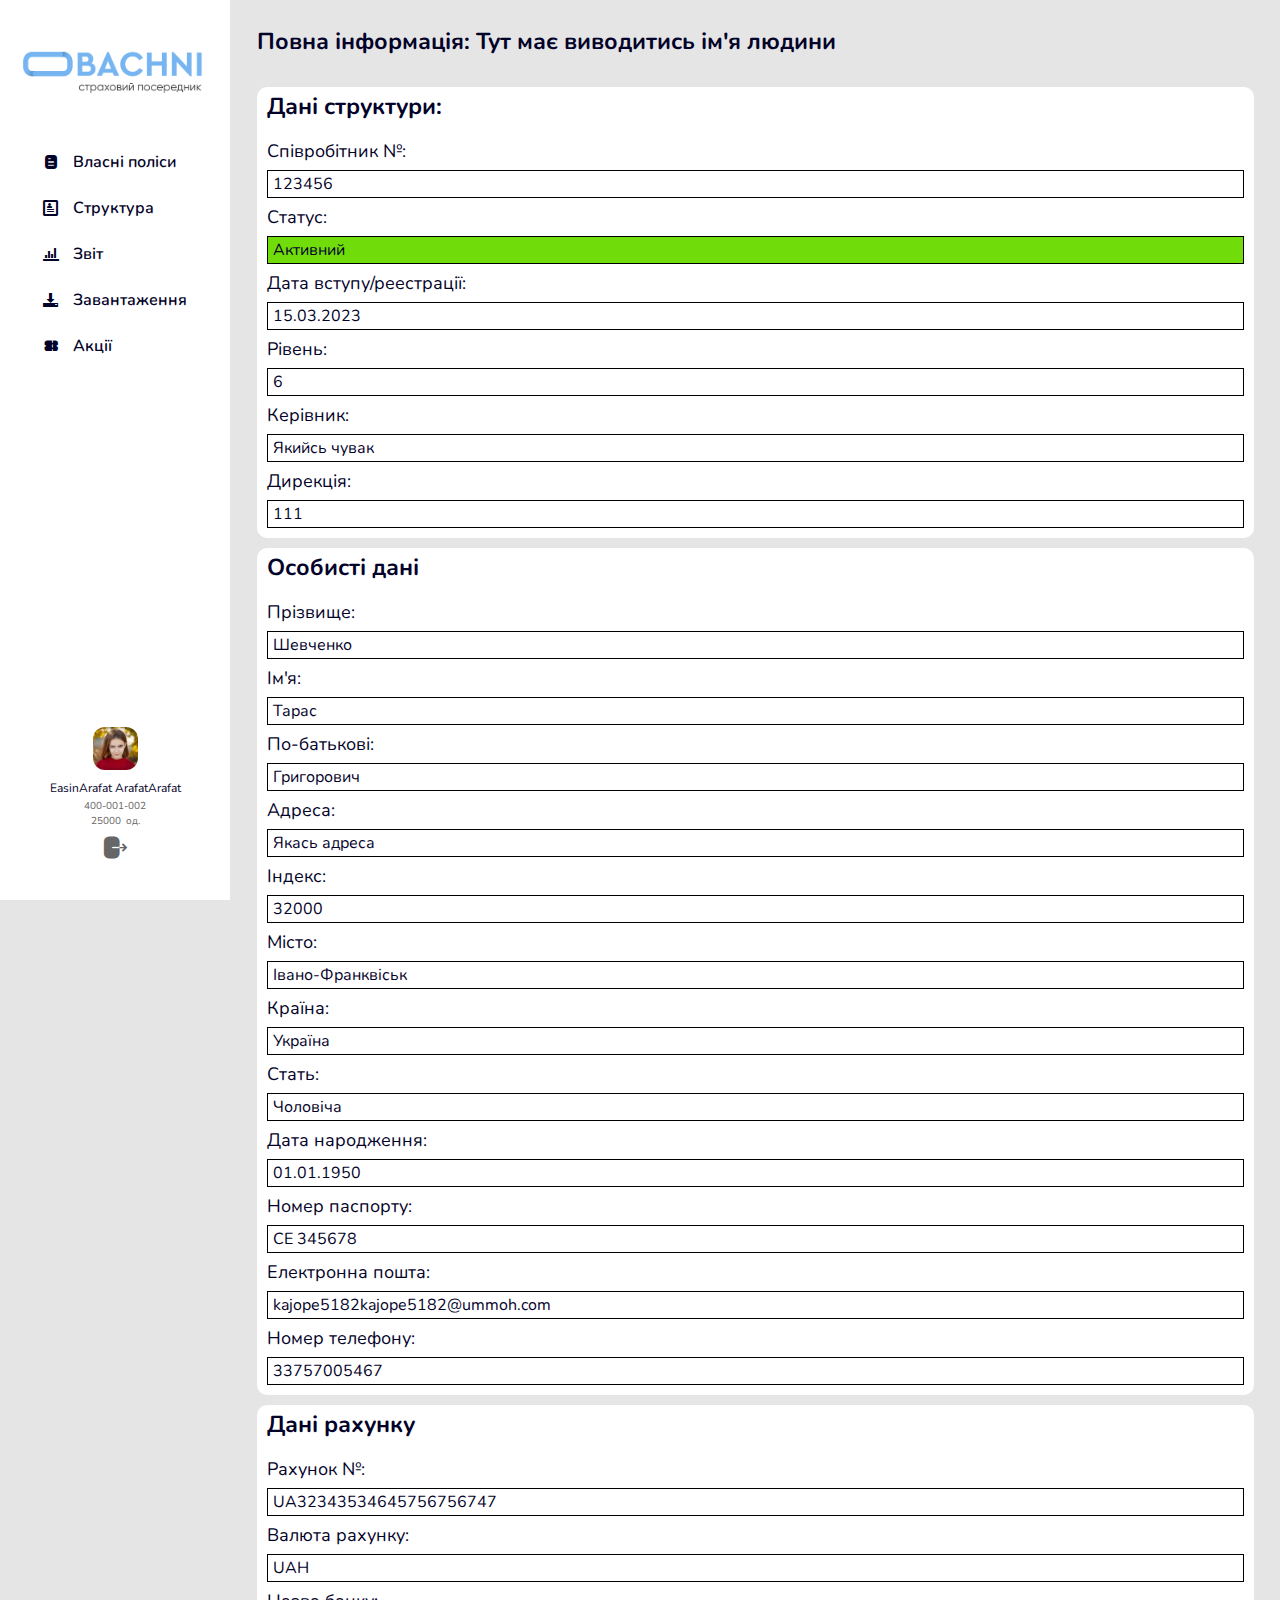
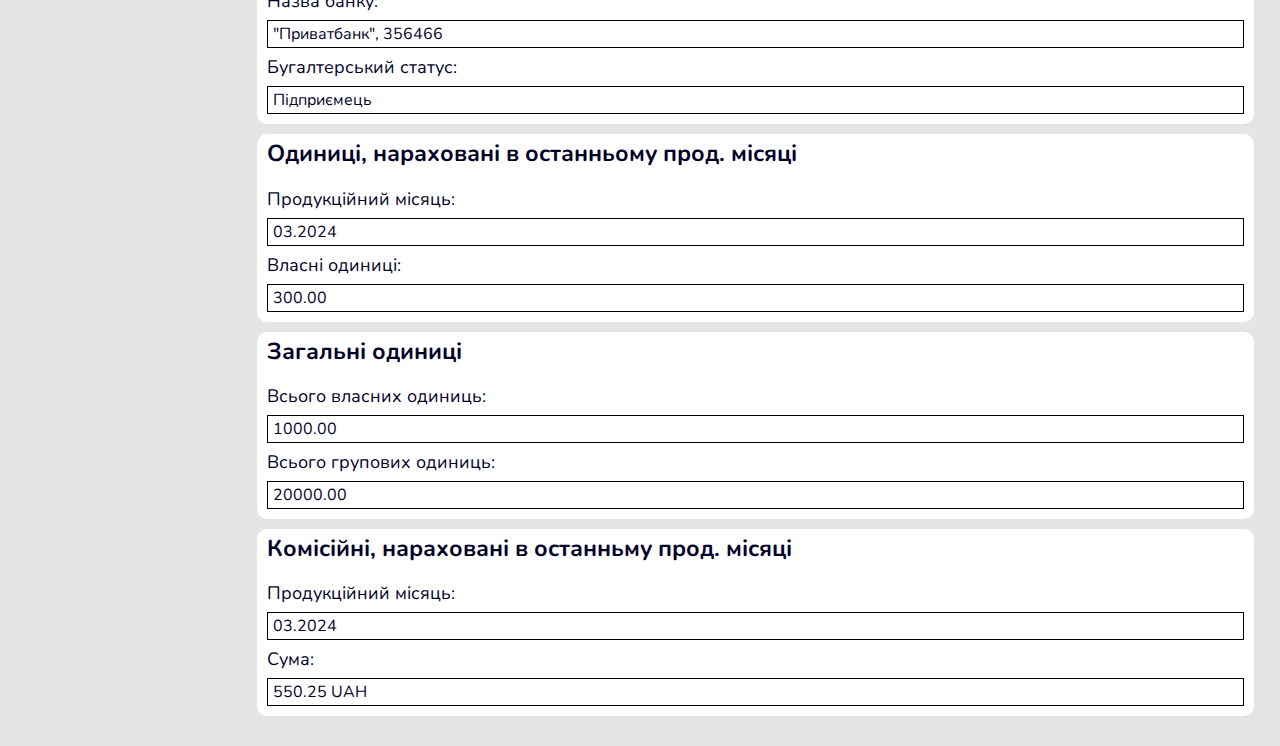
==== agent.html @ 4c113b77 "Add files via upload" ====
<!DOCTYPE html>
<html lang="en">

<head>
	<title>Повна інформація</title>
	<meta charset="UTF-8">
	<meta name="format-detection" content="telephone=no">
	<!-- <style>body{opacity: 0;}</style> -->
	<link rel="stylesheet" href="css/style.min.css?_v=20240330190042">
	<link rel="shortcut icon" href="#">
	<!-- <meta name="robots" content="noindex, nofollow"> -->
	<meta name="viewport" content="width=device-width, initial-scale=1.0">
</head>

<body>
	<div class="wrapper">
		<header data-scroll="20" data-scroll-show class="header">
			<div class="header__container">
				<div class="header__logo"><picture><source srcset="img/obachni.webp" type="image/webp"><img class="ibg" src="img/obachni.png" alt=""></picture></div>
				<div class="header__menu menu">
					<button type="button" class="menu__icon icon-menu"><span></span></button>
					<!-- <nav class="menu__body">
			<ul class="menu__list">
				<li class="menu__item"><a href="" class="menu__link"></a></li>
			</ul>
		</nav> -->
				</div>
			</div>
		</header>
		<main class="agent">
			<div class="agent__container">
				<div class="page__nav nav">
					<div class="nav__logo"><picture><source srcset="img/obachni.webp" type="image/webp"><img src="img/obachni.png" alt="Логотип сайту"></picture></div>
					<div class="nav__menu menu-nav">
						<nav class="menu-nav__body">
							<ul class="menu-nav__list">
								<li class="menu-nav__item "><a href="polisu.html" class="menu-nav__link _icon-Document">Власні поліси</a>
								</li>
								<li class="menu-nav__item "><a href="structure.html" class="menu-nav__link _icon-profile">Структура</a>
								</li>
								<li class="menu-nav__item "><a href="#" class="menu-nav__link _icon-stats">Звіт</a></li>
								<li class="menu-nav__item "><a href="download.html" class="menu-nav__link _icon-download">Завантаження</a></li>
								<li class="menu-nav__item "><a href="#" class="menu-nav__link _icon-Ticket">Акції</a></li>
							</ul>
						</nav>
					</div>
					<div class="nav__user user">
						<div class="user__foto"><picture><source srcset="img/foto.webp" type="image/webp"><img src="img/foto.jpeg" alt="Фото профілю"></picture></div>
						<div class="user__info info">
							<p class="info__name">EasinArafat ArafatArafat</p>
							<p class="info__num">400-001-002</p>
							<p class="info__num"><span>25000</span>од.</p>
						</div>
						<a href="#" class="user__out _icon-Logout"></a>
					</div>
				</div>
				<section class="agent__items items-agent">
					<div class="items__title title">
						<h1>Повна інформація: <span>Тут має виводитись ім'я людини</span></h1>
					</div>
					<div class="items-agent__line line-agent">
						<div class="line-agent__item item-line">
							<div class="item-line__title title">Дані структури:</div>
							<div class="item-line__elements elements-item">
								<div class="elements-item__line line-element">
									<div class="line-element__name">Cпівробітник №:</div>
									<div class="line-element__info">123456</div>
								</div>
								<div class="elements-item__line line-element">
									<div class="line-element__name">Cтатус:</div>
									<div class="line-element__info line-element__info--active">Активний</div>
								</div>
								<div class="elements-item__line line-element">
									<div class="line-element__name">Дата вступу/реестрації:</div>
									<div class="line-element__info">15.03.2023</div>
								</div>
								<div class="elements-item__line line-element">
									<div class="line-element__name">Рівень:</div>
									<div class="line-element__info">6</div>
								</div>
								<div class="elements-item__line line-element">
									<div class="line-element__name">Керівник:</div>
									<div class="line-element__info">Якийсь чувак</div>
								</div>
								<div class="elements-item__line line-element">
									<div class="line-element__name">Дирекція:</div>
									<div class="line-element__info">111</div>
								</div>
							</div>
						</div>
					</div>
					<div class="items-agent__line line-agent">
						<div class="line-agent__item item-line">
							<div class="item-line__title title">Особисті дані</div>
							<div class="item-line__elements elements-item">
								<div class="elements-item__line line-element">
									<div class="line-element__name">Прізвище:</div>
									<div class="line-element__info">Шевченко</div>
								</div>
								<div class="elements-item__line line-element">
									<div class="line-element__name">Ім'я:</div>
									<div class="line-element__info">Тарас</div>
								</div>
								<div class="elements-item__line line-element">
									<div class="line-element__name">По-батькові:</div>
									<div class="line-element__info">Григорович</div>
								</div>
								<div class="elements-item__line line-element">
									<div class="line-element__name">Адреса:</div>
									<div class="line-element__info">Якась адреса</div>
								</div>
								<div class="elements-item__line line-element">
									<div class="line-element__name">Індекс:</div>
									<div class="line-element__info">32000</div>
								</div>
								<div class="elements-item__line line-element">
									<div class="line-element__name">Місто:</div>
									<div class="line-element__info">Івано-Франквіськ</div>
								</div>
								<div class="elements-item__line line-element">
									<div class="line-element__name">Країна:</div>
									<div class="line-element__info">Україна</div>
								</div>
								<div class="elements-item__line line-element">
									<div class="line-element__name">Стать:</div>
									<div class="line-element__info">Чоловіча</div>
								</div>
								<div class="elements-item__line line-element">
									<div class="line-element__name">Дата народження:</div>
									<div class="line-element__info">01.01.1950</div>
								</div>
								<div class="elements-item__line line-element">
									<div class="line-element__name">Номер паспорту:</div>
									<div class="line-element__info">СE 345678</div>
								</div>
								<div class="elements-item__line line-element">
									<div class="line-element__name">Електронна пошта:</div>
									<div class="line-element__info">kajope5182kajope5182@ummoh.com</div>
								</div>
								<div class="elements-item__line line-element">
									<div class="line-element__name">Номер телефону:</div>
									<div class="line-element__info">33757005467</div>
								</div>
							</div>
						</div>
					</div>
					<div class="items-agent__line line-agent">
						<div class="line-agent__item item-line">
							<div class="item-line__title title">Дані рахунку</div>
							<div class="item-line__elements elements-item">
								<div class="elements-item__line line-element">
									<div class="line-element__name">Рахунок №:</div>
									<div class="line-element__info">UA32343534645756756747</div>
								</div>
								<div class="elements-item__line line-element">
									<div class="line-element__name">Валюта рахунку:</div>
									<div class="line-element__info">UAH</div>
								</div>
								<div class="elements-item__line line-element">
									<div class="line-element__name">Назва банку:</div>
									<div class="line-element__info">"Приватбанк", 356466</div>
								</div>
								<div class="elements-item__line line-element">
									<div class="line-element__name">Бугалтерський статус:</div>
									<div class="line-element__info">Підприємець</div>
								</div>
							</div>
						</div>
					</div>
					<div class="items-agent__line line-agent">
						<div class="line-agent__item item-line">
							<div class="item-line__title title">Одиниці, нараховані в останньому прод. місяці</div>
							<div class="item-line__elements elements-item">
								<div class="elements-item__line line-element">
									<div class="line-element__name">Продукційний місяць:</div>
									<div class="line-element__info">03.2024</div>
								</div>
								<div class="elements-item__line line-element">
									<div class="line-element__name">Власні одиниці:</div>
									<div class="line-element__info">300.00</div>
								</div>
							</div>
						</div>
					</div>
					<div class="items-agent__line line-agent">
						<div class="line-agent__item item-line">
							<div class="item-line__title title">Загальні одиниці</div>
							<div class="item-line__elements elements-item">
								<div class="elements-item__line line-element">
									<div class="line-element__name">Всього власних одиниць:</div>
									<div class="line-element__info">1000.00</div>
								</div>
								<div class="elements-item__line line-element">
									<div class="line-element__name">Всього групових одиниць:</div>
									<div class="line-element__info">20000.00</div>
								</div>
							</div>
						</div>
					</div>
					<div class="items-agent__line line-agent">
						<div class="line-agent__item item-line">
							<div class="item-line__title title">Комісійні, нараховані в останньму прод. місяці</div>
							<div class="item-line__elements elements-item">
								<div class="elements-item__line line-element">
									<div class="line-element__name">Продукційний місяць:</div>
									<div class="line-element__info">03.2024</div>
								</div>
								<div class="elements-item__line line-element">
									<div class="line-element__name">Сума:</div>
									<div class="line-element__info">550.25 UAH</div>
								</div>
							</div>
						</div>
					</div>
				</section>
				<button data-goto=".wrapper" id="myBtn" title="До початку" class="totop _icon-ArrowDown"></button>
				</section>
			</div>
		</main>
	</div>
	<script src="js/app.min.js?_v=20240330190042"></script>
</body>

</html>
---- css/style.min.css ----
@charset "UTF-8";@import url(https://fonts.googleapis.com/css?family=Nunito:regular,600,700,800&display=swap);@font-face{font-family:icons;font-display:swap;src:url(../fonts/icons.woff2) format("woff2"),url(../fonts/icons.woff) format("woff");font-weight:400;font-style:normal}.form ._viewpass-active::before,.form__viewpass::before,[class*=_icon-]:before{font-family:icons;font-style:normal;font-weight:400;font-variant:normal;text-transform:none;line-height:1;-webkit-font-smoothing:antialiased;-moz-osx-font-smoothing:grayscale}[class*=_icon-]:before{display:block}._icon-Call:before{content:"\e900"}._icon-Location:before{content:"\e901"}._icon-Message:before{content:"\e902"}._icon-ArrowDown:before{content:"\e903"}._icon-Calendar:before{content:"\e904"}._icon-Category:before{content:"\e905"}._icon-Document:before{content:"\e906"}._icon-Logout:before{content:"\e907"}._icon-Dots:before{content:"\e908"}._icon-Search:before{content:"\e909"}._icon-Setting:before{content:"\e90a"}._icon-Ticket:before{content:"\e90b"}._icon-books:before{content:"\e920"}._icon-profile:before{content:"\e923"}._icon-stats:before{content:"\e99c"}._icon-download:before{content:"\e9c7"}._icon-eye:before{content:"\e9ce"}._icon-eye-blocked:before{content:"\e9d1"}._icon-notification:before{content:"\ea08"}*{padding:0;margin:0;border:0}*,*::after,*::before{-webkit-box-sizing:border-box;box-sizing:border-box}*::after,*::before{display:inline-block}body,html{height:100%;min-width:320px}body{color:#030229;line-height:1;font-family:Nunito;font-size:1rem;-ms-text-size-adjust:100%;-moz-text-size-adjust:100%;-webkit-text-size-adjust:100%;-webkit-font-smoothing:antialiased;-moz-osx-font-smoothing:grayscale}button,input,textarea{font-family:Nunito;font-size:inherit;line-height:inherit;color:inherit;background-color:transparent}input,textarea{width:100%}button,option,select{cursor:pointer}a{display:inline-block;color:inherit;text-decoration:none}ul li{list-style:none}img{vertical-align:top}h1,h2,h3,h4,h5,h6{font-weight:inherit;font-size:inherit}.lock body{overflow:hidden;-ms-touch-action:none;touch-action:none;-ms-scroll-chaining:none;overscroll-behavior:none}.wrapper{min-height:100%;display:-webkit-box;display:-ms-flexbox;display:flex;-webkit-box-orient:vertical;-webkit-box-direction:normal;-ms-flex-direction:column;flex-direction:column;overflow:hidden;background-color:#e5e5e5}@supports (overflow:clip){.wrapper{overflow:clip}}.wrapper > main{-webkit-box-flex:1;-ms-flex:1 1 auto;flex:1 1 auto}.wrapper > *{min-width:0}.select{min-width:0;position:relative}.select__body{position:relative}.select__title{color:inherit;text-align:left;border:1px solid #d9d9d9;background-color:#fff;cursor:pointer;width:100%;border-radius:10px;-webkit-transition:all .5s;transition:all .5s}._select-open .select__title{border-radius:.625rem .625rem 0 0}.select__value{display:-webkit-box;display:-ms-flexbox;display:flex;min-width:0;-webkit-box-align:center;-ms-flex-align:center;align-items:center;height:1.875rem;padding:0 1.5625rem;gap:.625rem;font-size:.875rem}.select__value > *{-webkit-box-flex:1;-ms-flex:1 1 auto;flex:1 1 auto}.select__value._select-pseudo-label::before{content:attr(data-pseudo-label);opacity:.5}.select__content{-webkit-box-flex:1;-ms-flex:1 1 auto;flex:1 1 auto;overflow:hidden;text-overflow:ellipsis;white-space:nowrap}.select__text{-webkit-box-flex:1;-ms-flex:1 1 auto;flex:1 1 auto;overflow:hidden;text-overflow:ellipsis;white-space:nowrap}.select__input{width:100%;background-color:transparent;height:100%}.select__options{color:#000;position:absolute;top:calc(100% - .0625rem);border-radius:0 0 10px 10px;min-width:100%;left:0;background-color:#fff;border-top:0;border:1px solid #d9d9d9;border-top:0;padding:10px 0 5px 0}.select__scroll{overflow-y:auto;overflow-x:hidden;max-height:12.5rem}.select__option{width:100%;text-align:left;cursor:pointer;padding:5px 15px;color:inherit;font-size:.875rem}.select__option._select-selected{background-color:#eee}.select__row{display:-webkit-inline-box;display:-ms-inline-flexbox;display:inline-flex;-webkit-box-align:center;-ms-flex-align:center;align-items:center}.select--show-top .select__options{top:auto;bottom:calc(100% - .0625rem);border:1px solid #d9d9d9;border-bottom:0;border-radius:4px 4px 0 0;padding:5px 0 10px 0}._select-tag{cursor:pointer}.menu{display:-webkit-box;display:-ms-flexbox;display:flex}.menu__icon{-ms-flex-item-align:center;-ms-grid-row-align:center;align-self:center;justify-self:flex-end}.icon-menu{display:none}body::after{content:"";background-color:rgba(0,0,0,.5);position:fixed;width:100%;height:100%;top:0;left:0;opacity:0;-webkit-transition:opacity .8s ease 0s;transition:opacity .8s ease 0s;pointer-events:none;z-index:149}.popup-show body::after{opacity:1}.popup{position:fixed;top:0;left:0;bottom:0;right:0;padding:30px 10px;-webkit-transition:visibility .8s ease 0s;transition:visibility .8s ease 0s;visibility:hidden;pointer-events:none}.popup_show{z-index:150;visibility:visible;overflow:auto;pointer-events:auto}.popup_show .popup__content{visibility:visible;-webkit-transform:scale(1);-ms-transform:scale(1);transform:scale(1)}.popup__wrapper{display:-webkit-box;display:-ms-flexbox;display:flex;-webkit-box-orient:vertical;-webkit-box-direction:normal;-ms-flex-direction:column;flex-direction:column;-webkit-box-align:center;-ms-flex-align:center;align-items:center;min-height:100%;-webkit-box-flex:1;-ms-flex:1 1 auto;flex:1 1 auto;width:100%;display:flex;-webkit-box-pack:center;-ms-flex-pack:center;justify-content:center;align-items:center}.popup__content{visibility:hidden;-webkit-transform:scale(0);-ms-transform:scale(0);transform:scale(0);-webkit-transition:-webkit-transform .3s ease 0s;transition:-webkit-transform .3s ease 0s;transition:transform .3s ease 0s;transition:transform .3s ease 0s,-webkit-transform .3s ease 0s;background-color:#eee;padding:20px;width:100%;max-width:658px;border-radius:20px}.lock .popup__content{visibility:visible}.content{display:-webkit-box;display:-ms-flexbox;display:flex;-webkit-box-orient:vertical;-webkit-box-direction:normal;-ms-flex-direction:column;flex-direction:column;-ms-flex-line-pack:center;align-content:center;-webkit-box-pack:center;-ms-flex-pack:center;justify-content:center;-ms-flex-wrap:wrap;flex-wrap:wrap;gap:3.75rem}.content__logo{-ms-flex-item-align:center;-ms-grid-row-align:center;align-self:center}.content__logo img{max-width:100%}.content__form{display:-webkit-box;display:-ms-flexbox;display:flex;-webkit-box-orient:vertical;-webkit-box-direction:normal;-ms-flex-direction:column;flex-direction:column;gap:.625rem;position:relative}.content__form input{background-color:#f7f7f8;padding:.9375rem;padding-right:3.125rem;border-radius:.625rem}.content__form input:focus{outline:1px #605bff solid}.content__button{margin-top:.9375rem}.content .form__error{color:red;position:absolute;top:55%}.ibg{width:100%;height:100%;-o-object-fit:cover;object-fit:cover}.ibg--top{-o-object-position:top;object-position:top}.ibg--bottom{-o-object-position:bottom;object-position:bottom}.ibg--left{-o-object-position:left;object-position:left}.ibg--right{-o-object-position:right;object-position:right}.ibg--contain{-o-object-fit:contain;object-fit:contain}.button{background-color:#605bff;border-radius:.625rem;padding:.875rem;color:#fff;outline:1px #fff solid;-webkit-transition:all .3s;transition:all .3s}summary{list-style:none}summary::-webkit-details-marker{display:none}.totop{z-index:50;-webkit-transform:rotate(180deg);-ms-transform:rotate(180deg);transform:rotate(180deg);text-align:center;display:none;position:fixed;bottom:20px;right:20px;opacity:.5}.title{font-weight:700;line-height:1.3}.title:not(:last-child){margin-bottom:1.25rem}.header{position:absolute;top:0;left:0;width:100%;background-color:#fff;z-index:15}.header._header-scroll{position:fixed;width:100%;top:-200%}.header._header-show{-webkit-transition:top .5s ease 0s;transition:top .5s ease 0s;top:0;width:100%;opacity:.7}.header__container{position:relative;display:-webkit-box;display:-ms-flexbox;display:flex;gap:1.875rem;-webkit-box-pack:justify;-ms-flex-pack:justify;justify-content:space-between;padding:.9375rem 1.25rem}.header__logo{padding-top:100%}.header__logo img{position:absolute;top:0;left:10px}.nav{display:-webkit-box;display:-ms-flexbox;display:flex;-webkit-box-orient:vertical;-webkit-box-direction:normal;-ms-flex-direction:column;flex-direction:column;-webkit-box-align:center;-ms-flex-align:center;align-items:center;gap:3.125rem;z-index:2;background-color:#fff;padding:1.875rem .625rem}.nav__logo{display:-webkit-box;display:-ms-flexbox;display:flex;-webkit-box-pack:center;-ms-flex-pack:center;justify-content:center}.nav__logo img{max-width:100%}.nav__menu{-webkit-box-flex:1;-ms-flex:1 1 auto;flex:1 1 auto}.menu-nav__body{-webkit-box-flex:1;-ms-flex:1 1 auto;flex:1 1 auto}.menu-nav__list{display:-webkit-box;display:-ms-flexbox;display:flex;-webkit-box-orient:vertical;-webkit-box-direction:normal;-ms-flex-direction:column;flex-direction:column;gap:1.875rem}.menu-nav__item{-webkit-transition:all .3s;transition:all .3s}.menu-nav__link{display:-webkit-box;display:-ms-flexbox;display:flex;font-weight:600}.menu-nav__link.active{color:#605bff}.user{display:-webkit-box;display:-ms-flexbox;display:flex;-webkit-box-orient:vertical;-webkit-box-direction:normal;-ms-flex-direction:column;flex-direction:column;-ms-flex-wrap:wrap;flex-wrap:wrap;-webkit-box-align:center;-ms-flex-align:center;align-items:center;-webkit-box-pack:center;-ms-flex-pack:center;justify-content:center;padding:.625rem;row-gap:.625rem}.user__foto{border-radius:.75rem;background-color:#cbeaf1;overflow:hidden;display:-webkit-box;display:-ms-flexbox;display:flex;-webkit-box-align:center;-ms-flex-align:center;align-items:center;-webkit-box-pack:center;-ms-flex-pack:center;justify-content:center}.user__foto img{width:2.8125rem;height:2.6875rem;-o-object-fit:cover;object-fit:cover}.user__info{-webkit-box-flex:1;-ms-flex:1 1 auto;flex:1 1 auto;display:-webkit-box;display:-ms-flexbox;display:flex;-webkit-box-orient:vertical;-webkit-box-direction:normal;-ms-flex-direction:column;flex-direction:column;gap:.3125rem;text-align:center}.user__out{-webkit-box-flex:0;-ms-flex:0 0 auto;flex:0 0 auto;font-size:1.5rem;color:#676666;-webkit-transition:all .3s;transition:all .3s}.info{display:-webkit-box;display:-ms-flexbox;display:flex;-webkit-box-orient:vertical;-webkit-box-direction:normal;-ms-flex-direction:column;flex-direction:column;-webkit-box-align:center;-ms-flex-align:center;align-items:center}.info__name{font-size:.75rem;line-height:1.3333333333}.info__num{display:-webkit-box;display:-ms-flexbox;display:flex;gap:.3125rem;text-align:center;font-size:.625rem;color:#676666}.person{display:-webkit-box;display:-ms-flexbox;display:flex;-webkit-box-orient:vertical;-webkit-box-direction:normal;-ms-flex-direction:column;flex-direction:column;background-color:#fff;padding:3.125rem .625rem}.person__contacts{text-align:center}.person__line{border-bottom:1px solid rgba(3,2,41,.1);display:-webkit-box;display:-ms-flexbox;display:flex;-webkit-box-pack:center;-ms-flex-pack:center;justify-content:center;-webkit-box-align:center;-ms-flex-align:center;align-items:center;gap:1.875rem;padding:1.25rem 0}.person__own{-webkit-transition:all .3s;transition:all .3s;display:-webkit-box;display:-ms-flexbox;display:flex;-webkit-box-orient:horizontal;-webkit-box-direction:reverse;-ms-flex-direction:row-reverse;flex-direction:row-reverse;gap:.3125rem}.infa{display:-webkit-box;display:-ms-flexbox;display:flex;-webkit-box-orient:vertical;-webkit-box-direction:normal;-ms-flex-direction:column;flex-direction:column;gap:.9375rem}.infa__foto{border-radius:50%;overflow:hidden;display:-webkit-box;display:-ms-flexbox;display:flex;-ms-flex-item-align:center;-ms-grid-row-align:center;align-self:center;-webkit-box-pack:center;-ms-flex-pack:center;justify-content:center;background-color:#cbeaf1}.infa__foto img{width:4.375rem;height:4.375rem;-o-object-fit:cover;object-fit:cover}.infa__name-number{display:-webkit-box;display:-ms-flexbox;display:flex;-webkit-box-orient:vertical;-webkit-box-direction:normal;-ms-flex-direction:column;flex-direction:column;gap:.5rem;text-align:center}.infa__foto--promotion{overflow:hidden;display:-webkit-box;display:-ms-flexbox;display:flex;-ms-flex-item-align:center;-ms-grid-row-align:center;align-self:center;-webkit-box-pack:center;-ms-flex-pack:center;justify-content:center;background-color:#cbeaf1}.infa__foto--promotion img{width:10.625rem;height:10.625rem;-o-object-fit:contain;object-fit:contain}.name-number__name{font-size:1.375rem;font-weight:600;line-height:1.3}.name-number__number{font-size:.875rem;color:#676666}.name-number__link{-webkit-transition:all .5s;transition:all .5s}.contacts{display:-webkit-box;display:-ms-flexbox;display:flex;-webkit-box-orient:vertical;-webkit-box-direction:normal;-ms-flex-direction:column;flex-direction:column;-webkit-box-flex:1;-ms-flex:1 1 auto;flex:1 1 auto;gap:1.875rem;padding:1.25rem 0}.contacts__title{font-size:1.125rem;font-weight:600}.contacts__items{display:-webkit-box;display:-ms-flexbox;display:flex;-webkit-box-orient:vertical;-webkit-box-direction:normal;-ms-flex-direction:column;flex-direction:column;gap:1.25rem;color:#676666}.contacts__line{border-bottom:1px solid rgba(3,2,41,.1);width:60%;-ms-flex-item-align:center;-ms-grid-row-align:center;align-self:center}.contacts--promotion{text-align:left}.items-contacts{overflow:hidden}.items-contacts__cont{display:-webkit-box;display:-ms-flexbox;display:flex;-ms-flex-item-align:center;-ms-grid-row-align:center;align-self:center;-webkit-transition:all .5s;transition:all .5s;padding:0 .3125rem;word-break:break-all}.download__container{display:-ms-grid;display:grid;-ms-grid-columns:18% auto;grid-template-columns:18% auto}.items-download{-ms-grid-column:2;grid-column:2;display:-webkit-box;display:-ms-flexbox;display:flex;-webkit-box-orient:vertical;-webkit-box-direction:normal;-ms-flex-direction:column;flex-direction:column;-webkit-box-align:stretch;-ms-flex-align:stretch;align-items:stretch;gap:.625rem;padding-bottom:1.875rem}.items-download__title{display:-webkit-box;display:-ms-flexbox;display:flex;-webkit-box-pack:justify;-ms-flex-pack:justify;justify-content:space-between}.title__choose{display:-webkit-box;display:-ms-flexbox;display:flex;gap:.625rem}.title__choose select{text-align:center;padding:.3125rem 1.25rem}.results{display:-ms-grid;display:grid;-ms-grid-columns:(1fr)[4];grid-template-columns:repeat(4,1fr);grid-auto-rows:minmax(100px,auto)}.results__item{background-color:#fff;border-radius:.3125rem;padding:.9375rem;text-align:center;display:-webkit-box;display:-ms-flexbox;display:flex;-webkit-box-orient:vertical;-webkit-box-direction:normal;-ms-flex-direction:column;flex-direction:column;gap:.9375rem;-webkit-box-pack:justify;-ms-flex-pack:justify;justify-content:space-between;-webkit-transition:all .5s;transition:all .5s}.item-result a{-ms-flex-item-align:center;-ms-grid-row-align:center;align-self:center}.info__container{display:-ms-grid;display:grid;-ms-grid-columns:1fr 2fr;grid-template-columns:1fr 2fr;min-height:100vh}.info__item{background-color:#fff}.info__image-ibg{display:-webkit-box;display:-ms-flexbox;display:flex;-webkit-box-flex:1;-ms-flex:1 1 auto;flex:1 1 auto;-ms-flex-item-align:center;-ms-grid-row-align:center;align-self:center;-webkit-box-pack:center;-ms-flex-pack:center;justify-content:center;aspect-ratio:647/602}.info__image-ibg img{-ms-flex-item-align:center;-ms-grid-row-align:center;align-self:center;max-width:100%}.item{display:-webkit-box;display:-ms-flexbox;display:flex;-webkit-box-orient:vertical;-webkit-box-direction:normal;-ms-flex-direction:column;flex-direction:column;gap:3.125rem;padding:3.125rem}.item__logo{-ms-flex-item-align:center;-ms-grid-row-align:center;align-self:center;-ms-grid-column-align:center;justify-self:center}.item__logo img{max-width:100%}.item__form{display:-webkit-box;display:-ms-flexbox;display:flex;-webkit-box-orient:vertical;-webkit-box-direction:normal;-ms-flex-direction:column;flex-direction:column;gap:1.25rem}.form label{color:#030229;line-height:1.375}.form input{background-color:#f7f7f8;padding:.9375rem;padding-right:3.125rem;border-radius:.625rem}.form input:focus{outline:1px #605bff solid}.form a{display:-webkit-box;display:-ms-flexbox;display:flex;-ms-flex-item-align:end;align-self:flex-end;color:#605bff;-webkit-transition:all .3s;transition:all .3s}.form__line{display:-webkit-box;display:-ms-flexbox;display:flex;-webkit-box-orient:vertical;-webkit-box-direction:normal;-ms-flex-direction:column;flex-direction:column;gap:.5rem}.form__viewpass{position:absolute;top:32%;right:.9375rem;cursor:pointer}.form__viewpass::before{content:"\e9d1";display:block}._form-error .form__viewpass{display:none}.form ._viewpass-active::before{content:"\e9ce";display:block}.line__password{position:relative}.input[placeholder]:not([data-placeholder-nohiden])::-webkit-input-placeholder{-webkit-transition:opacity .3s;transition:opacity .3s}.input[placeholder]:not([data-placeholder-nohiden])::-moz-placeholder{-moz-transition:opacity .3s;transition:opacity .3s}.input[placeholder]:not([data-placeholder-nohiden]):-ms-input-placeholder{-ms-transition:opacity .3s;transition:opacity .3s}.input[placeholder]:not([data-placeholder-nohiden])::-ms-input-placeholder{-ms-transition:opacity .3s;transition:opacity .3s}.input[placeholder]:not([data-placeholder-nohiden])::placeholder{-webkit-transition:opacity .3s;transition:opacity .3s}.input[placeholder]:not([data-placeholder-nohiden]):focus::-webkit-input-placeholder{opacity:0}.input[placeholder]:not([data-placeholder-nohiden]):focus::-moz-placeholder{opacity:0}.input[placeholder]:not([data-placeholder-nohiden]):focus:-ms-input-placeholder{opacity:0}.input[placeholder]:not([data-placeholder-nohiden]):focus::-ms-input-placeholder{opacity:0}.input[placeholder]:not([data-placeholder-nohiden]):focus::placeholder{opacity:0}.page__container{display:-ms-grid;display:grid;-ms-grid-columns:18% 1fr;grid-template-columns:18% 1fr;min-height:100dvh}.items{-ms-grid-column:2;grid-column:2;padding-bottom:1.875rem;display:-webkit-box;display:-ms-flexbox;display:flex;-webkit-box-orient:vertical;-webkit-box-direction:normal;-ms-flex-direction:column;flex-direction:column;-webkit-box-align:stretch;-ms-flex-align:stretch;align-items:stretch;gap:.625rem}.items__heading{display:-ms-grid;display:grid;-ms-grid-columns:50px (1fr)[5] 30px;grid-template-columns:50px repeat(5,1fr) 30px;padding-left:.625rem;text-align:center;color:#676666}.lines{display:-webkit-box;display:-ms-flexbox;display:flex;-webkit-box-orient:vertical;-webkit-box-direction:normal;-ms-flex-direction:column;flex-direction:column;gap:.625rem}.lines__item{display:-ms-grid;display:grid;-ms-grid-columns:50px (1fr)[5] 30px;grid-template-columns:50px repeat(5,1fr) 30px;padding-left:.625rem;-webkit-box-align:center;-ms-flex-align:center;align-items:center;min-height:2.5rem}.item-line{background-color:#fff;border-radius:.625rem;padding:0 .625rem;-webkit-transition:all .5s;transition:all .5s}.item-line._spoller-active{border-radius:.625rem .625rem 0 0}.item-line__info{display:-webkit-box;display:-ms-flexbox;display:flex;gap:.3125rem;-ms-flex-wrap:wrap;flex-wrap:wrap;-webkit-box-pack:center;-ms-flex-pack:center;justify-content:center;text-align:center;padding:0 .3125rem}.item-line__info--button{-ms-grid-column-align:center;justify-self:center;-ms-flex-item-align:center;-ms-grid-row-align:center;align-self:center}.item-line__info--button::before{-ms-grid-column-align:center;justify-self:center;-webkit-transition:all .5s;transition:all .5s}._spoller-active .item-line__info--button::before{-webkit-transform:rotate(180deg);-ms-transform:rotate(180deg);transform:rotate(180deg);color:#605bff;-webkit-transition:all .5s;transition:all .5s}.info__color span{border-radius:1.40625rem;padding-top:.625rem;padding-bottom:.625rem;font-weight:700}.info__color--reduct span{background-color:rgba(49,71,235,.3);color:#3147eb}.info__color--cancel span{background-color:rgba(209,26,41,.3);color:#d11a2a}.info__color--pending span{background-color:rgba(242,146,57,.3);color:#f29339}.info__color--complete span{background-color:rgba(58,151,77,.3);color:#3a974c}.spollers__item{-webkit-transition:all .5s;transition:all .5s}.spollers__body{background-color:#fff;border-radius:0 0 .625rem .625rem;padding:.625rem;margin-bottom:.625rem}.content-spoller{display:-webkit-box;display:-ms-flexbox;display:flex;-ms-flex-wrap:wrap;flex-wrap:wrap}.category{display:-webkit-box;display:-ms-flexbox;display:flex;gap:.3125rem;-webkit-box-align:center;-ms-flex-align:center;align-items:center}.category__title{font-weight:700}.agent-child{display:-ms-grid;display:grid;-ms-grid-columns:(1fr)[6] 30px;grid-template-columns:repeat(6,1fr) 30px;background-color:#605bff;color:#fff;padding:.3125rem .625rem;min-height:1.875rem;border-radius:.625rem}.agent-child__info{display:-webkit-box;display:-ms-flexbox;display:flex;-webkit-box-align:center;-ms-flex-align:center;align-items:center}.agent-child__link{font-size:1.5rem;-webkit-transition:color 1s;transition:color 1s;color:#000}.structure__container{position:relative;display:-ms-grid;display:grid;-ms-grid-columns:18% auto 21%;grid-template-columns:18% auto 21%}.items-struct{-ms-grid-column:2;grid-column:2;display:-webkit-box;display:-ms-flexbox;display:flex;-webkit-box-orient:vertical;-webkit-box-direction:normal;-ms-flex-direction:column;flex-direction:column;-webkit-box-align:stretch;-ms-flex-align:stretch;align-items:stretch;gap:.625rem;padding-bottom:.625rem}.items-struct__heading{display:-ms-grid;display:grid;-ms-grid-columns:35px (1fr)[2] 50px (1fr)[2] 30px;grid-template-columns:35px repeat(2,1fr) 50px repeat(2,1fr) 30px;padding-left:.625rem;text-align:center;color:#676666}.item-struct{display:-ms-grid;display:grid;-ms-grid-columns:35px (1fr)[2] 50px (1fr)[2] 30px;grid-template-columns:35px repeat(2,1fr) 50px repeat(2,1fr) 30px;background-color:#605bff;color:#fff;padding:.3125rem .625rem;min-height:1.875rem;border-radius:.625rem}.item-struct__info{display:-webkit-box;display:-ms-flexbox;display:flex;-webkit-box-align:center;-ms-flex-align:center;align-items:center;-webkit-box-pack:center;-ms-flex-pack:center;justify-content:center}.item-struct__link{font-size:1.5rem;-webkit-transition:color 1s;transition:color 1s;color:#000}.agents{display:-webkit-box;display:-ms-flexbox;display:flex;-webkit-box-orient:vertical;-webkit-box-direction:normal;-ms-flex-direction:column;flex-direction:column;gap:.625rem}.agents__item{display:-ms-grid;display:grid;-ms-grid-columns:35px (1fr)[2] 50px (1fr)[2] 30px;grid-template-columns:35px repeat(2,1fr) 50px repeat(2,1fr) 30px;background-color:#fff;padding:.3125rem .625rem;min-height:1.875rem;border-radius:.625rem;text-align:center;-webkit-transition:all .5s;transition:all .5s}.agents__item._choosen{-webkit-transition:all .5s;transition:all .5s;color:#605bff}.agents__body{display:-webkit-box;display:-ms-flexbox;display:flex;-webkit-box-orient:vertical;-webkit-box-direction:normal;-ms-flex-direction:column;flex-direction:column;padding:.3125rem 0 .3125rem .3125rem;gap:5px;margin-top:.3125rem;background-color:inherit;border-radius:.3125rem;border:none;margin-bottom:0}.agents__body--line{border-bottom:1px solid #605bff}.item-agent{position:relative}.item-agent__info{display:-webkit-box;display:-ms-flexbox;display:flex;-webkit-box-align:center;-ms-flex-align:center;align-items:center;-webkit-box-pack:center;-ms-flex-pack:center;justify-content:center}.item-agent__info--button{-ms-grid-column-align:center;justify-self:center;-ms-flex-item-align:center;-ms-grid-row-align:center;align-self:center}.item-agent__info--button::before{-ms-grid-column-align:center;justify-self:center;-webkit-transition:all .5s;transition:all .5s}._spoller-active .item-agent__info--button::before{-webkit-transform:rotate(180deg);-ms-transform:rotate(180deg);transform:rotate(180deg);-webkit-transition:all .5s;transition:all .5s}._choosen .item-agent__info--button{color:#676666}.download__container{display:-ms-grid;display:grid;-ms-grid-columns:18% auto;grid-template-columns:18% auto}.items-download{-ms-grid-column:2;grid-column:2;display:-webkit-box;display:-ms-flexbox;display:flex;-webkit-box-orient:vertical;-webkit-box-direction:normal;-ms-flex-direction:column;flex-direction:column;-webkit-box-align:stretch;-ms-flex-align:stretch;align-items:stretch;gap:.625rem;padding-bottom:1.875rem}.items-download__title{display:-webkit-box;display:-ms-flexbox;display:flex;-webkit-box-pack:justify;-ms-flex-pack:justify;justify-content:space-between}.title__choose{display:-webkit-box;display:-ms-flexbox;display:flex;gap:.625rem}.title__choose select{text-align:center;padding:.3125rem 1.25rem}.results{display:-ms-grid;display:grid;-ms-grid-columns:(1fr)[4];grid-template-columns:repeat(4,1fr);grid-auto-rows:minmax(100px,auto)}.results__item{background-color:#fff;border-radius:.3125rem;padding:.9375rem;text-align:center;display:-webkit-box;display:-ms-flexbox;display:flex;-webkit-box-orient:vertical;-webkit-box-direction:normal;-ms-flex-direction:column;flex-direction:column;gap:.9375rem;-webkit-box-pack:justify;-ms-flex-pack:justify;justify-content:space-between;-webkit-transition:all .5s;transition:all .5s}.item-result a{-ms-flex-item-align:center;-ms-grid-row-align:center;align-self:center}.agent__container{position:relative;display:-ms-grid;display:grid;-ms-grid-columns:18% auto;grid-template-columns:18% auto}.items-agent{-ms-grid-column:2;grid-column:2;display:-webkit-box;display:-ms-flexbox;display:flex;-webkit-box-orient:vertical;-webkit-box-direction:normal;-ms-flex-direction:column;flex-direction:column;-webkit-box-align:stretch;-ms-flex-align:stretch;align-items:stretch;gap:.625rem;padding-bottom:1.875rem}.item-line{padding:.3125rem .625rem}.elements-item{padding-bottom:.3125rem;display:-webkit-box;display:-ms-flexbox;display:flex;-webkit-box-orient:vertical;-webkit-box-direction:normal;-ms-flex-direction:column;flex-direction:column;gap:.625rem}.line-element{display:-webkit-box;display:-ms-flexbox;display:flex;-webkit-box-orient:vertical;-webkit-box-direction:normal;-ms-flex-direction:column;flex-direction:column;font-size:1.125rem;gap:.625rem}.line-element__info{border:1px solid #000;-webkit-box-flex:1;-ms-flex:1 1 auto;flex:1 1 auto;padding:.3125rem;font-size:1rem}.line-element__info--active{background-color:#70dd0a}.line-element__info--notactive{background-color:#e90a0a}@media (min-width:47.99875em){.header{display:none}.nav{position:fixed;top:0;left:0;max-width:18%;min-height:100vh}.person{position:fixed;top:0;right:0;max-width:21%;min-height:100vh}}@media (min-width:567px){.category--hide{display:none}}@media (min-width:90em){.content{padding-left:3.125rem}.content{padding-right:3.125rem}.content{padding-top:3.125rem}.content{padding-bottom:3.125rem}.title{font-size:1.5rem}.header__container{height:6.25rem}.header__logo img{width:12.5rem}.menu-nav__link{gap:.9375rem}.user{-webkit-column-gap:.625rem;-moz-column-gap:.625rem;column-gap:.625rem}.person__own{font-size:1.5rem}.person__own--polisu{font-size:1.625rem}.items-contacts__cont{font-size:1rem}.items-contacts__cont{gap:.625rem}.items-download{padding-top:1.875rem}.items-download{padding-left:1.875rem}.items-download{padding-right:1.875rem}.results{gap:1.25rem}.items{padding-top:1.875rem}.items{padding-left:1.875rem}.items{padding-right:1.875rem}.items__heading{font-size:.75rem}.item-line{font-size:.75rem}.info__color span{padding-left:1.5625rem}.info__color span{padding-right:1.5625rem}.content-spoller{gap:3.125rem}.category__title{font-size:.875rem}.category__text{font-size:.75rem}.agent-child{font-size:.875rem}.agent-child__info{gap:.625rem}.items-struct{padding-top:1.875rem}.items-struct{padding-left:1.875rem}.items-struct{padding-right:1.875rem}.items-struct__heading{font-size:.75rem}.item-struct{font-size:.875rem}.item-struct__info{gap:.625rem}.agents__item{font-size:.875rem}.item-agent__info{gap:.625rem}.items-download{padding-top:1.875rem}.items-download{padding-left:1.875rem}.items-download{padding-right:1.875rem}.results{gap:1.25rem}.items-agent{padding-top:1.875rem}.items-agent{padding-left:1.875rem}.items-agent{padding-right:1.875rem}}@media (max-width:640px){.item-line__info{-webkit-box-pack:center;-ms-flex-pack:center;justify-content:center}}@media (max-width:567px){.item-line{padding:0}}@media (max-width:400px){.item-struct{-ms-grid-columns:35px (1fr)[5] 30px;grid-template-columns:35px repeat(5,1fr) 30px}.agents__item{-ms-grid-columns:35px (1fr)[5] 30px;grid-template-columns:35px repeat(5,1fr) 30px}}@media (max-width:20em){.content{padding-left:1.875rem}.content{padding-right:1.875rem}.content{padding-top:1.875rem}.content{padding-bottom:1.875rem}.title{font-size:1.125rem}.header__container{height:3.125rem}.header__logo img{width:9.375rem}.menu-nav__link{gap:.3125rem}.user{-webkit-column-gap:.3125rem;-moz-column-gap:.3125rem;column-gap:.3125rem}.person__own{font-size:1.875rem}.person__own--polisu{font-size:2.125rem}.items-contacts__cont{font-size:.625rem}.items-contacts__cont{gap:.3125rem}.items-download{padding-top:.625rem}.items-download{padding-left:.3125rem}.items-download{padding-right:.3125rem}.results{gap:.3125rem}.items{padding-top:.625rem}.items{padding-left:.3125rem}.items{padding-right:.3125rem}.items__heading{font-size:.625rem}.item-line{font-size:.625rem}.info__color span{padding-left:.3125rem}.info__color span{padding-right:.3125rem}.content-spoller{gap:.625rem}.category__title{font-size:.75rem}.category__text{font-size:.625rem}.agent-child{font-size:.625rem}.agent-child__info{gap:.1875rem}.items-struct{padding-top:.625rem}.items-struct{padding-left:.3125rem}.items-struct{padding-right:.3125rem}.items-struct__heading{font-size:.5rem}.item-struct{font-size:.625rem}.item-struct__info{gap:.1875rem}.agents__item{font-size:.625rem}.item-agent__info{gap:.1875rem}.items-download{padding-top:.625rem}.items-download{padding-left:.3125rem}.items-download{padding-right:.3125rem}.results{gap:.3125rem}.items-agent{padding-top:.625rem}.items-agent{padding-left:.3125rem}.items-agent{padding-right:.3125rem}}@media (max-width:320px){.header{position:fixed}}@media (max-width:61.99875em){.person{padding:.625rem}.items-download{padding-bottom:1.25rem}.results{-ms-grid-columns:(1fr)[3];grid-template-columns:repeat(3,1fr)}.items__heading{-ms-grid-columns:40px (1fr)[5] 30px;grid-template-columns:40px repeat(5,1fr) 30px;gap:0}.lines__item{-ms-grid-columns:40px (1fr)[5] 30px;grid-template-columns:40px repeat(5,1fr) 30px}.agent-child{-ms-grid-columns:30px (1fr)[5] 30px;grid-template-columns:30px repeat(5,1fr) 30px;gap:.3125rem;justify-items:center;padding-left:0}.agent-child__link{color:#fff}.items-struct{padding-bottom:1.25rem}.item-struct{gap:.3125rem;justify-items:center;padding-left:0}.item-struct__link{color:#fff}.agents__item{gap:.3125rem;justify-items:center;padding-left:0}.items-download{padding-bottom:1.25rem}.results{-ms-grid-columns:(1fr)[3];grid-template-columns:repeat(3,1fr)}.items-agent{padding-bottom:1.25rem}}@media (max-width:47.99875em){.icon-menu{display:block;position:relative;width:1.875rem;height:1.125rem;z-index:5}.icon-menu span,.icon-menu::after,.icon-menu::before{content:"";-webkit-transition:all .3s ease 0s;transition:all .3s ease 0s;right:0;position:absolute;width:100%;height:.125rem;background-color:#000}.icon-menu::before{top:0}.icon-menu::after{bottom:0}.icon-menu span{top:calc(50% - .0625rem)}.menu-open .icon-menu span{width:0}.menu-open .icon-menu::before{top:calc(50% - .0625rem);-webkit-transform:rotate(-45deg);-ms-transform:rotate(-45deg);transform:rotate(-45deg)}.menu-open .icon-menu::after{bottom:calc(50% - .0625rem);-webkit-transform:rotate(45deg);-ms-transform:rotate(45deg);transform:rotate(45deg)}.header__logo{z-index:10}.nav{position:fixed;width:100%;height:100%;left:-100%;top:0;overflow:auto;padding:3.125rem .9375rem .9375rem 1.875rem;-webkit-transition:left .3s;transition:left .3s}.nav::before{content:"";position:fixed;width:100%;height:4.375rem;left:-100%;top:0;-webkit-transition:left .3s;transition:left .3s;z-index:2}.menu-open .nav{left:0}.menu-open .nav::before{left:0}.nav__logo{display:none}.menu-nav{display:-webkit-box;display:-ms-flexbox;display:flex;-webkit-box-align:center;-ms-flex-align:center;align-items:center;-webkit-box-pack:center;-ms-flex-pack:center;justify-content:center;padding-top:6.25rem}.items-contacts__cont{font-size:.875rem}.download__container{-ms-grid-columns:1fr;grid-template-columns:1fr}.results{-ms-grid-columns:(1fr)[2];grid-template-columns:repeat(2,1fr)}.info__container{-ms-grid-columns:1fr 1fr;grid-template-columns:1fr 1fr}.page__container{display:block}.items__heading{-ms-grid-columns:40px (1fr)[3] 30px;grid-template-columns:40px repeat(3,1fr) 30px;justify-items:center;text-align:center;padding-left:0}.heading__date{display:none}.heading__bonus{display:none}.lines__item{-ms-grid-columns:30px (1fr)[3] 30px;grid-template-columns:30px repeat(3,1fr) 30px;padding-left:0}.item-line__info--bonus{display:none}.item-line__info--date{display:none}.agent-child__info--name{justify-self:flex-start}.structure__container{-ms-grid-columns:1fr;grid-template-columns:1fr}.items-struct__heading{gap:.3125rem;justify-items:center;text-align:center;padding-left:0}.item-struct__info--name{justify-self:flex-start}.item-agent__info--name{justify-self:flex-start}.download__container{-ms-grid-columns:1fr;grid-template-columns:1fr}.results{-ms-grid-columns:(1fr)[2];grid-template-columns:repeat(2,1fr)}.agent__container{-ms-grid-columns:1fr;grid-template-columns:1fr}.items-agent{-ms-grid-column:1;grid-column:1}.items__title{text-align:center}}@media (max-width:47.99875em) and (any-hover:none){.icon-menu{cursor:default}}@media (max-width:47.99875em) and (max-width:47.9375em){.menu-nav__link{font-size:1rem}}@media (max-width:47.99875em) and (max-width:20em){.download__container{padding-top:3.125rem}.page__container{padding-top:3.125rem}.structure__container{padding-top:3.125rem}.download__container{padding-top:3.125rem}.agent__container{padding-top:3.125rem}}@media (max-width:29.99875em){.items-download__title{-webkit-box-orient:vertical;-webkit-box-direction:normal;-ms-flex-direction:column;flex-direction:column;gap:1.25rem}.info__container{display:-webkit-box;display:-ms-flexbox;display:flex;-webkit-box-align:stretch;-ms-flex-align:stretch;align-items:stretch}.info__image-ibg{display:none}.items-download__title{-webkit-box-orient:vertical;-webkit-box-direction:normal;-ms-flex-direction:column;flex-direction:column;gap:1.25rem}}@media (min-width:20em) and (max-width:90em){@supports (padding-left:clamp(1.875rem ,1.5178571429rem + 1.7857142857vw ,3.125rem)){.content{padding-left:clamp(1.875rem ,1.5178571429rem + 1.7857142857vw ,3.125rem)}}@supports not (padding-left:clamp(1.875rem ,1.5178571429rem + 1.7857142857vw ,3.125rem)){.content{padding-left:calc(1.875rem + 1.25 * (100vw - 20rem)/ 70)}}@supports (padding-right:clamp(1.875rem ,1.5178571429rem + 1.7857142857vw ,3.125rem)){.content{padding-right:clamp(1.875rem ,1.5178571429rem + 1.7857142857vw ,3.125rem)}}@supports not (padding-right:clamp(1.875rem ,1.5178571429rem + 1.7857142857vw ,3.125rem)){.content{padding-right:calc(1.875rem + 1.25 * (100vw - 20rem)/ 70)}}@supports (padding-top:clamp(1.875rem ,1.5178571429rem + 1.7857142857vw ,3.125rem)){.content{padding-top:clamp(1.875rem ,1.5178571429rem + 1.7857142857vw ,3.125rem)}}@supports not (padding-top:clamp(1.875rem ,1.5178571429rem + 1.7857142857vw ,3.125rem)){.content{padding-top:calc(1.875rem + 1.25 * (100vw - 20rem)/ 70)}}@supports (padding-bottom:clamp(1.875rem ,1.5178571429rem + 1.7857142857vw ,3.125rem)){.content{padding-bottom:clamp(1.875rem ,1.5178571429rem + 1.7857142857vw ,3.125rem)}}@supports not (padding-bottom:clamp(1.875rem ,1.5178571429rem + 1.7857142857vw ,3.125rem)){.content{padding-bottom:calc(1.875rem + 1.25 * (100vw - 20rem)/ 70)}}@supports (font-size:clamp(1.125rem ,1.0178571429rem + 0.5357142857vw ,1.5rem)){.title{font-size:clamp(1.125rem ,1.0178571429rem + .5357142857vw ,1.5rem)}}@supports not (font-size:clamp(1.125rem ,1.0178571429rem + 0.5357142857vw ,1.5rem)){.title{font-size:calc(1.125rem + .375 * (100vw - 20rem)/ 70)}}@supports (height:clamp(3.125rem ,2.2321428571rem + 4.4642857143vw ,6.25rem)){.header__container{height:clamp(3.125rem ,2.2321428571rem + 4.4642857143vw ,6.25rem)}}@supports not (height:clamp(3.125rem ,2.2321428571rem + 4.4642857143vw ,6.25rem)){.header__container{height:calc(3.125rem + 3.125 * (100vw - 20rem)/ 70)}}@supports (width:clamp(9.375rem ,8.4821428571rem + 4.4642857143vw ,12.5rem)){.header__logo img{width:clamp(9.375rem ,8.4821428571rem + 4.4642857143vw ,12.5rem)}}@supports not (width:clamp(9.375rem ,8.4821428571rem + 4.4642857143vw ,12.5rem)){.header__logo img{width:calc(9.375rem + 3.125 * (100vw - 20rem)/ 70)}}@supports (gap:clamp(0.3125rem ,0.1339285714rem + 0.8928571429vw ,0.9375rem)){.menu-nav__link{gap:clamp(.3125rem ,.1339285714rem + .8928571429vw ,.9375rem)}}@supports not (gap:clamp(0.3125rem ,0.1339285714rem + 0.8928571429vw ,0.9375rem)){.menu-nav__link{gap:calc(.3125rem + .625 * (100vw - 20rem)/ 70)}}@supports ((-moz-column-gap:clamp(0.3125rem ,0.2232142857rem + 0.4464285714vw ,0.625rem)) or (column-gap:clamp(0.3125rem ,0.2232142857rem + 0.4464285714vw ,0.625rem))){.user{-webkit-column-gap:clamp(.3125rem ,.2232142857rem + .4464285714vw ,.625rem);-moz-column-gap:clamp(.3125rem ,.2232142857rem + .4464285714vw ,.625rem);column-gap:clamp(.3125rem ,.2232142857rem + .4464285714vw ,.625rem)}}@supports not ((-moz-column-gap:clamp(0.3125rem ,0.2232142857rem + 0.4464285714vw ,0.625rem)) or (column-gap:clamp(0.3125rem ,0.2232142857rem + 0.4464285714vw ,0.625rem))){.user{-webkit-column-gap:calc(.3125rem + .3125 * (100vw - 20rem)/ 70);-moz-column-gap:calc(.3125rem + .3125 * (100vw - 20rem)/ 70);column-gap:calc(.3125rem + .3125 * (100vw - 20rem)/ 70)}}@supports (font-size:clamp(1.5rem ,1.9821428571rem + -0.5357142857vw ,1.875rem)){.person__own{font-size:clamp(1.5rem ,1.9821428571rem + -.5357142857vw ,1.875rem)}}@supports not (font-size:clamp(1.5rem ,1.9821428571rem + -0.5357142857vw ,1.875rem)){.person__own{font-size:calc(1.875rem + -.375 * (100vw - 20rem)/ 70)}}@supports (font-size:clamp(1.625rem ,2.2678571429rem + -0.7142857143vw ,2.125rem)){.person__own--polisu{font-size:clamp(1.625rem ,2.2678571429rem + -.7142857143vw ,2.125rem)}}@supports not (font-size:clamp(1.625rem ,2.2678571429rem + -0.7142857143vw ,2.125rem)){.person__own--polisu{font-size:calc(2.125rem + -.5 * (100vw - 20rem)/ 70)}}@supports (font-size:clamp(0.625rem ,0.5178571429rem + 0.5357142857vw ,1rem)){.items-contacts__cont{font-size:clamp(.625rem ,.5178571429rem + .5357142857vw ,1rem)}}@supports not (font-size:clamp(0.625rem ,0.5178571429rem + 0.5357142857vw ,1rem)){.items-contacts__cont{font-size:calc(.625rem + .375 * (100vw - 20rem)/ 70)}}@supports (gap:clamp(0.3125rem ,0.2232142857rem + 0.4464285714vw ,0.625rem)){.items-contacts__cont{gap:clamp(.3125rem ,.2232142857rem + .4464285714vw ,.625rem)}}@supports not (gap:clamp(0.3125rem ,0.2232142857rem + 0.4464285714vw ,0.625rem)){.items-contacts__cont{gap:calc(.3125rem + .3125 * (100vw - 20rem)/ 70)}}@supports (padding-top:clamp(0.625rem ,0.2678571429rem + 1.7857142857vw ,1.875rem)){.items-download{padding-top:clamp(.625rem ,.2678571429rem + 1.7857142857vw ,1.875rem)}}@supports not (padding-top:clamp(0.625rem ,0.2678571429rem + 1.7857142857vw ,1.875rem)){.items-download{padding-top:calc(.625rem + 1.25 * (100vw - 20rem)/ 70)}}@supports (padding-left:clamp(0.3125rem ,-0.1339285714rem + 2.2321428571vw ,1.875rem)){.items-download{padding-left:clamp(.3125rem ,-.1339285714rem + 2.2321428571vw ,1.875rem)}}@supports not (padding-left:clamp(0.3125rem ,-0.1339285714rem + 2.2321428571vw ,1.875rem)){.items-download{padding-left:calc(.3125rem + 1.5625 * (100vw - 20rem)/ 70)}}@supports (padding-right:clamp(0.3125rem ,-0.1339285714rem + 2.2321428571vw ,1.875rem)){.items-download{padding-right:clamp(.3125rem ,-.1339285714rem + 2.2321428571vw ,1.875rem)}}@supports not (padding-right:clamp(0.3125rem ,-0.1339285714rem + 2.2321428571vw ,1.875rem)){.items-download{padding-right:calc(.3125rem + 1.5625 * (100vw - 20rem)/ 70)}}@supports (gap:clamp(0.3125rem ,0.0446428571rem + 1.3392857143vw ,1.25rem)){.results{gap:clamp(.3125rem ,.0446428571rem + 1.3392857143vw ,1.25rem)}}@supports not (gap:clamp(0.3125rem ,0.0446428571rem + 1.3392857143vw ,1.25rem)){.results{gap:calc(.3125rem + .9375 * (100vw - 20rem)/ 70)}}@supports (padding-top:clamp(0.625rem ,0.2678571429rem + 1.7857142857vw ,1.875rem)){.items{padding-top:clamp(.625rem ,.2678571429rem + 1.7857142857vw ,1.875rem)}}@supports not (padding-top:clamp(0.625rem ,0.2678571429rem + 1.7857142857vw ,1.875rem)){.items{padding-top:calc(.625rem + 1.25 * (100vw - 20rem)/ 70)}}@supports (padding-left:clamp(0.3125rem ,-0.1339285714rem + 2.2321428571vw ,1.875rem)){.items{padding-left:clamp(.3125rem ,-.1339285714rem + 2.2321428571vw ,1.875rem)}}@supports not (padding-left:clamp(0.3125rem ,-0.1339285714rem + 2.2321428571vw ,1.875rem)){.items{padding-left:calc(.3125rem + 1.5625 * (100vw - 20rem)/ 70)}}@supports (padding-right:clamp(0.3125rem ,-0.1339285714rem + 2.2321428571vw ,1.875rem)){.items{padding-right:clamp(.3125rem ,-.1339285714rem + 2.2321428571vw ,1.875rem)}}@supports not (padding-right:clamp(0.3125rem ,-0.1339285714rem + 2.2321428571vw ,1.875rem)){.items{padding-right:calc(.3125rem + 1.5625 * (100vw - 20rem)/ 70)}}@supports (font-size:clamp(0.625rem ,0.5892857143rem + 0.1785714286vw ,0.75rem)){.items__heading{font-size:clamp(.625rem ,.5892857143rem + .1785714286vw ,.75rem)}}@supports not (font-size:clamp(0.625rem ,0.5892857143rem + 0.1785714286vw ,0.75rem)){.items__heading{font-size:calc(.625rem + .125 * (100vw - 20rem)/ 70)}}@supports (font-size:clamp(0.625rem ,0.5892857143rem + 0.1785714286vw ,0.75rem)){.item-line{font-size:clamp(.625rem ,.5892857143rem + .1785714286vw ,.75rem)}}@supports not (font-size:clamp(0.625rem ,0.5892857143rem + 0.1785714286vw ,0.75rem)){.item-line{font-size:calc(.625rem + .125 * (100vw - 20rem)/ 70)}}@supports (padding-left:clamp(0.3125rem ,-0.0446428571rem + 1.7857142857vw ,1.5625rem)){.info__color span{padding-left:clamp(.3125rem ,-.0446428571rem + 1.7857142857vw ,1.5625rem)}}@supports not (padding-left:clamp(0.3125rem ,-0.0446428571rem + 1.7857142857vw ,1.5625rem)){.info__color span{padding-left:calc(.3125rem + 1.25 * (100vw - 20rem)/ 70)}}@supports (padding-right:clamp(0.3125rem ,-0.0446428571rem + 1.7857142857vw ,1.5625rem)){.info__color span{padding-right:clamp(.3125rem ,-.0446428571rem + 1.7857142857vw ,1.5625rem)}}@supports not (padding-right:clamp(0.3125rem ,-0.0446428571rem + 1.7857142857vw ,1.5625rem)){.info__color span{padding-right:calc(.3125rem + 1.25 * (100vw - 20rem)/ 70)}}@supports (gap:clamp(0.625rem ,-0.0892857143rem + 3.5714285714vw ,3.125rem)){.content-spoller{gap:clamp(.625rem ,-.0892857143rem + 3.5714285714vw ,3.125rem)}}@supports not (gap:clamp(0.625rem ,-0.0892857143rem + 3.5714285714vw ,3.125rem)){.content-spoller{gap:calc(.625rem + 2.5 * (100vw - 20rem)/ 70)}}@supports (font-size:clamp(0.75rem ,0.7142857143rem + 0.1785714286vw ,0.875rem)){.category__title{font-size:clamp(.75rem ,.7142857143rem + .1785714286vw ,.875rem)}}@supports not (font-size:clamp(0.75rem ,0.7142857143rem + 0.1785714286vw ,0.875rem)){.category__title{font-size:calc(.75rem + .125 * (100vw - 20rem)/ 70)}}@supports (font-size:clamp(0.625rem ,0.5892857143rem + 0.1785714286vw ,0.75rem)){.category__text{font-size:clamp(.625rem ,.5892857143rem + .1785714286vw ,.75rem)}}@supports not (font-size:clamp(0.625rem ,0.5892857143rem + 0.1785714286vw ,0.75rem)){.category__text{font-size:calc(.625rem + .125 * (100vw - 20rem)/ 70)}}@supports (font-size:clamp(0.625rem ,0.5535714286rem + 0.3571428571vw ,0.875rem)){.agent-child{font-size:clamp(.625rem ,.5535714286rem + .3571428571vw ,.875rem)}}@supports not (font-size:clamp(0.625rem ,0.5535714286rem + 0.3571428571vw ,0.875rem)){.agent-child{font-size:calc(.625rem + .25 * (100vw - 20rem)/ 70)}}@supports (gap:clamp(0.1875rem ,0.0625rem + 0.625vw ,0.625rem)){.agent-child__info{gap:clamp(.1875rem ,.0625rem + .625vw ,.625rem)}}@supports not (gap:clamp(0.1875rem ,0.0625rem + 0.625vw ,0.625rem)){.agent-child__info{gap:calc(.1875rem + .4375 * (100vw - 20rem)/ 70)}}@supports (padding-top:clamp(0.625rem ,0.2678571429rem + 1.7857142857vw ,1.875rem)){.items-struct{padding-top:clamp(.625rem ,.2678571429rem + 1.7857142857vw ,1.875rem)}}@supports not (padding-top:clamp(0.625rem ,0.2678571429rem + 1.7857142857vw ,1.875rem)){.items-struct{padding-top:calc(.625rem + 1.25 * (100vw - 20rem)/ 70)}}@supports (padding-left:clamp(0.3125rem ,-0.1339285714rem + 2.2321428571vw ,1.875rem)){.items-struct{padding-left:clamp(.3125rem ,-.1339285714rem + 2.2321428571vw ,1.875rem)}}@supports not (padding-left:clamp(0.3125rem ,-0.1339285714rem + 2.2321428571vw ,1.875rem)){.items-struct{padding-left:calc(.3125rem + 1.5625 * (100vw - 20rem)/ 70)}}@supports (padding-right:clamp(0.3125rem ,-0.1339285714rem + 2.2321428571vw ,1.875rem)){.items-struct{padding-right:clamp(.3125rem ,-.1339285714rem + 2.2321428571vw ,1.875rem)}}@supports not (padding-right:clamp(0.3125rem ,-0.1339285714rem + 2.2321428571vw ,1.875rem)){.items-struct{padding-right:calc(.3125rem + 1.5625 * (100vw - 20rem)/ 70)}}@supports (font-size:clamp(0.5rem ,0.4285714286rem + 0.3571428571vw ,0.75rem)){.items-struct__heading{font-size:clamp(.5rem ,.4285714286rem + .3571428571vw ,.75rem)}}@supports not (font-size:clamp(0.5rem ,0.4285714286rem + 0.3571428571vw ,0.75rem)){.items-struct__heading{font-size:calc(.5rem + .25 * (100vw - 20rem)/ 70)}}@supports (font-size:clamp(0.625rem ,0.5535714286rem + 0.3571428571vw ,0.875rem)){.item-struct{font-size:clamp(.625rem ,.5535714286rem + .3571428571vw ,.875rem)}}@supports not (font-size:clamp(0.625rem ,0.5535714286rem + 0.3571428571vw ,0.875rem)){.item-struct{font-size:calc(.625rem + .25 * (100vw - 20rem)/ 70)}}@supports (gap:clamp(0.1875rem ,0.0625rem + 0.625vw ,0.625rem)){.item-struct__info{gap:clamp(.1875rem ,.0625rem + .625vw ,.625rem)}}@supports not (gap:clamp(0.1875rem ,0.0625rem + 0.625vw ,0.625rem)){.item-struct__info{gap:calc(.1875rem + .4375 * (100vw - 20rem)/ 70)}}@supports (font-size:clamp(0.625rem ,0.5535714286rem + 0.3571428571vw ,0.875rem)){.agents__item{font-size:clamp(.625rem ,.5535714286rem + .3571428571vw ,.875rem)}}@supports not (font-size:clamp(0.625rem ,0.5535714286rem + 0.3571428571vw ,0.875rem)){.agents__item{font-size:calc(.625rem + .25 * (100vw - 20rem)/ 70)}}@supports (gap:clamp(0.1875rem ,0.0625rem + 0.625vw ,0.625rem)){.item-agent__info{gap:clamp(.1875rem ,.0625rem + .625vw ,.625rem)}}@supports not (gap:clamp(0.1875rem ,0.0625rem + 0.625vw ,0.625rem)){.item-agent__info{gap:calc(.1875rem + .4375 * (100vw - 20rem)/ 70)}}@supports (padding-top:clamp(0.625rem ,0.2678571429rem + 1.7857142857vw ,1.875rem)){.items-download{padding-top:clamp(.625rem ,.2678571429rem + 1.7857142857vw ,1.875rem)}}@supports not (padding-top:clamp(0.625rem ,0.2678571429rem + 1.7857142857vw ,1.875rem)){.items-download{padding-top:calc(.625rem + 1.25 * (100vw - 20rem)/ 70)}}@supports (padding-left:clamp(0.3125rem ,-0.1339285714rem + 2.2321428571vw ,1.875rem)){.items-download{padding-left:clamp(.3125rem ,-.1339285714rem + 2.2321428571vw ,1.875rem)}}@supports not (padding-left:clamp(0.3125rem ,-0.1339285714rem + 2.2321428571vw ,1.875rem)){.items-download{padding-left:calc(.3125rem + 1.5625 * (100vw - 20rem)/ 70)}}@supports (padding-right:clamp(0.3125rem ,-0.1339285714rem + 2.2321428571vw ,1.875rem)){.items-download{padding-right:clamp(.3125rem ,-.1339285714rem + 2.2321428571vw ,1.875rem)}}@supports not (padding-right:clamp(0.3125rem ,-0.1339285714rem + 2.2321428571vw ,1.875rem)){.items-download{padding-right:calc(.3125rem + 1.5625 * (100vw - 20rem)/ 70)}}@supports (gap:clamp(0.3125rem ,0.0446428571rem + 1.3392857143vw ,1.25rem)){.results{gap:clamp(.3125rem ,.0446428571rem + 1.3392857143vw ,1.25rem)}}@supports not (gap:clamp(0.3125rem ,0.0446428571rem + 1.3392857143vw ,1.25rem)){.results{gap:calc(.3125rem + .9375 * (100vw - 20rem)/ 70)}}@supports (padding-top:clamp(0.625rem ,0.2678571429rem + 1.7857142857vw ,1.875rem)){.items-agent{padding-top:clamp(.625rem ,.2678571429rem + 1.7857142857vw ,1.875rem)}}@supports not (padding-top:clamp(0.625rem ,0.2678571429rem + 1.7857142857vw ,1.875rem)){.items-agent{padding-top:calc(.625rem + 1.25 * (100vw - 20rem)/ 70)}}@supports (padding-left:clamp(0.3125rem ,-0.1339285714rem + 2.2321428571vw ,1.875rem)){.items-agent{padding-left:clamp(.3125rem ,-.1339285714rem + 2.2321428571vw ,1.875rem)}}@supports not (padding-left:clamp(0.3125rem ,-0.1339285714rem + 2.2321428571vw ,1.875rem)){.items-agent{padding-left:calc(.3125rem + 1.5625 * (100vw - 20rem)/ 70)}}@supports (padding-right:clamp(0.3125rem ,-0.1339285714rem + 2.2321428571vw ,1.875rem)){.items-agent{padding-right:clamp(.3125rem ,-.1339285714rem + 2.2321428571vw ,1.875rem)}}@supports not (padding-right:clamp(0.3125rem ,-0.1339285714rem + 2.2321428571vw ,1.875rem)){.items-agent{padding-right:calc(.3125rem + 1.5625 * (100vw - 20rem)/ 70)}}}@media (max-width:47.99875em) and (min-width:68.75em){.menu-nav__link{font-size:1.5rem}}@media (max-width:47.99875em) and (min-width:47.9375em) and (max-width:68.75em){@supports (font-size:clamp(1rem ,-0.1516516517rem + 2.4024024024vw ,1.5rem)){.menu-nav__link{font-size:clamp(1rem ,-.1516516517rem + 2.4024024024vw ,1.5rem)}}@supports not (font-size:clamp(1rem ,-0.1516516517rem + 2.4024024024vw ,1.5rem)){.menu-nav__link{font-size:calc(1rem + .5 * (100vw - 47.9375rem)/ 20.8125)}}}@media (max-width:47.99875em) and (min-width:90em){.download__container{padding-top:4.375rem}.page__container{padding-top:4.375rem}.structure__container{padding-top:4.375rem}.download__container{padding-top:4.375rem}.agent__container{padding-top:4.375rem}}@media (max-width:47.99875em) and (min-width:20em) and (max-width:90em){@supports (padding-top:clamp(3.125rem ,2.7678571429rem + 1.7857142857vw ,4.375rem)){.download__container{padding-top:clamp(3.125rem ,2.7678571429rem + 1.7857142857vw ,4.375rem)}}@supports not (padding-top:clamp(3.125rem ,2.7678571429rem + 1.7857142857vw ,4.375rem)){.download__container{padding-top:calc(3.125rem + 1.25 * (100vw - 20rem)/ 70)}}@supports (padding-top:clamp(3.125rem ,2.7678571429rem + 1.7857142857vw ,4.375rem)){.page__container{padding-top:clamp(3.125rem ,2.7678571429rem + 1.7857142857vw ,4.375rem)}}@supports not (padding-top:clamp(3.125rem ,2.7678571429rem + 1.7857142857vw ,4.375rem)){.page__container{padding-top:calc(3.125rem + 1.25 * (100vw - 20rem)/ 70)}}@supports (padding-top:clamp(3.125rem ,2.7678571429rem + 1.7857142857vw ,4.375rem)){.structure__container{padding-top:clamp(3.125rem ,2.7678571429rem + 1.7857142857vw ,4.375rem)}}@supports not (padding-top:clamp(3.125rem ,2.7678571429rem + 1.7857142857vw ,4.375rem)){.structure__container{padding-top:calc(3.125rem + 1.25 * (100vw - 20rem)/ 70)}}@supports (padding-top:clamp(3.125rem ,2.7678571429rem + 1.7857142857vw ,4.375rem)){.download__container{padding-top:clamp(3.125rem ,2.7678571429rem + 1.7857142857vw ,4.375rem)}}@supports not (padding-top:clamp(3.125rem ,2.7678571429rem + 1.7857142857vw ,4.375rem)){.download__container{padding-top:calc(3.125rem + 1.25 * (100vw - 20rem)/ 70)}}@supports (padding-top:clamp(3.125rem ,2.7678571429rem + 1.7857142857vw ,4.375rem)){.agent__container{padding-top:clamp(3.125rem ,2.7678571429rem + 1.7857142857vw ,4.375rem)}}@supports not (padding-top:clamp(3.125rem ,2.7678571429rem + 1.7857142857vw ,4.375rem)){.agent__container{padding-top:calc(3.125rem + 1.25 * (100vw - 20rem)/ 70)}}}@media (any-hover:hover){.select__option:hover{background:#605bff;color:#fff}.button:hover{outline:1px #605bff solid;background-color:#fff;color:#605bff;-webkit-filter:drop-shadow(0 3px 2px rgba(0, 0, 0, .3));filter:drop-shadow(0 3px 2px rgba(0, 0, 0, .3))}.totop:hover{color:#605bff}.menu-nav__item:hover{color:#605bff;-webkit-transition:all .3s;transition:all .3s}.user__out:hover{color:#605bff;-webkit-transform:scale(1.1);-ms-transform:scale(1.1);transform:scale(1.1);-webkit-filter:drop-shadow(2px 1px 2px rgba(0, 0, 0, .5));filter:drop-shadow(2px 1px 2px rgba(0, 0, 0, .5));-webkit-transition:all .3s;transition:all .3s}.person__own:hover{color:#605bff;-webkit-transform:scale(1.1);-ms-transform:scale(1.1);transform:scale(1.1);-webkit-filter:drop-shadow(2px 1px 2px rgba(0, 0, 0, .5));filter:drop-shadow(2px 1px 2px rgba(0, 0, 0, .5));-webkit-transition:all .3s;transition:all .3s}.name-number__link:hover{color:#605bff;-webkit-filter:drop-shadow(1px 1px 1px rgba(0, 0, 0, .5));filter:drop-shadow(1px 1px 1px rgba(0, 0, 0, .5));-webkit-transition:all .5s;transition:all .5s}.items-contacts__cont:hover{color:#605bff;-webkit-filter:drop-shadow(1px 1px 1px rgba(0, 0, 0, .5));filter:drop-shadow(1px 1px 1px rgba(0, 0, 0, .5));-webkit-transition:all .5s;transition:all .5s}.results__item:hover{-webkit-filter:drop-shadow(1px 2px 5px rgba(0, 0, 0, .35));filter:drop-shadow(1px 2px 5px rgba(0, 0, 0, .35));-webkit-transition:all .5s;transition:all .5s}.item-result a:hover{color:#605bff}.form a:hover{color:#3c39a5}.spollers__item:hover{-webkit-filter:drop-shadow(1px 2px 5px rgba(0, 0, 0, .35));filter:drop-shadow(1px 2px 5px rgba(0, 0, 0, .35));-webkit-transition:all .5s;transition:all .5s}.agent-child__link:hover{color:#fff;-webkit-transition:color 1s;transition:color 1s}.item-struct__link:hover{color:#fff;-webkit-transition:color 1s;transition:color 1s}.agents__item:hover{-webkit-filter:drop-shadow(1px 2px 5px rgba(0, 0, 0, .35));filter:drop-shadow(1px 2px 5px rgba(0, 0, 0, .35));-webkit-transition:all .5s;transition:all .5s;color:#605bff}.results__item:hover{-webkit-filter:drop-shadow(1px 2px 5px rgba(0, 0, 0, .35));filter:drop-shadow(1px 2px 5px rgba(0, 0, 0, .35));-webkit-transition:all .5s;transition:all .5s}.item-result a:hover{color:#605bff}}
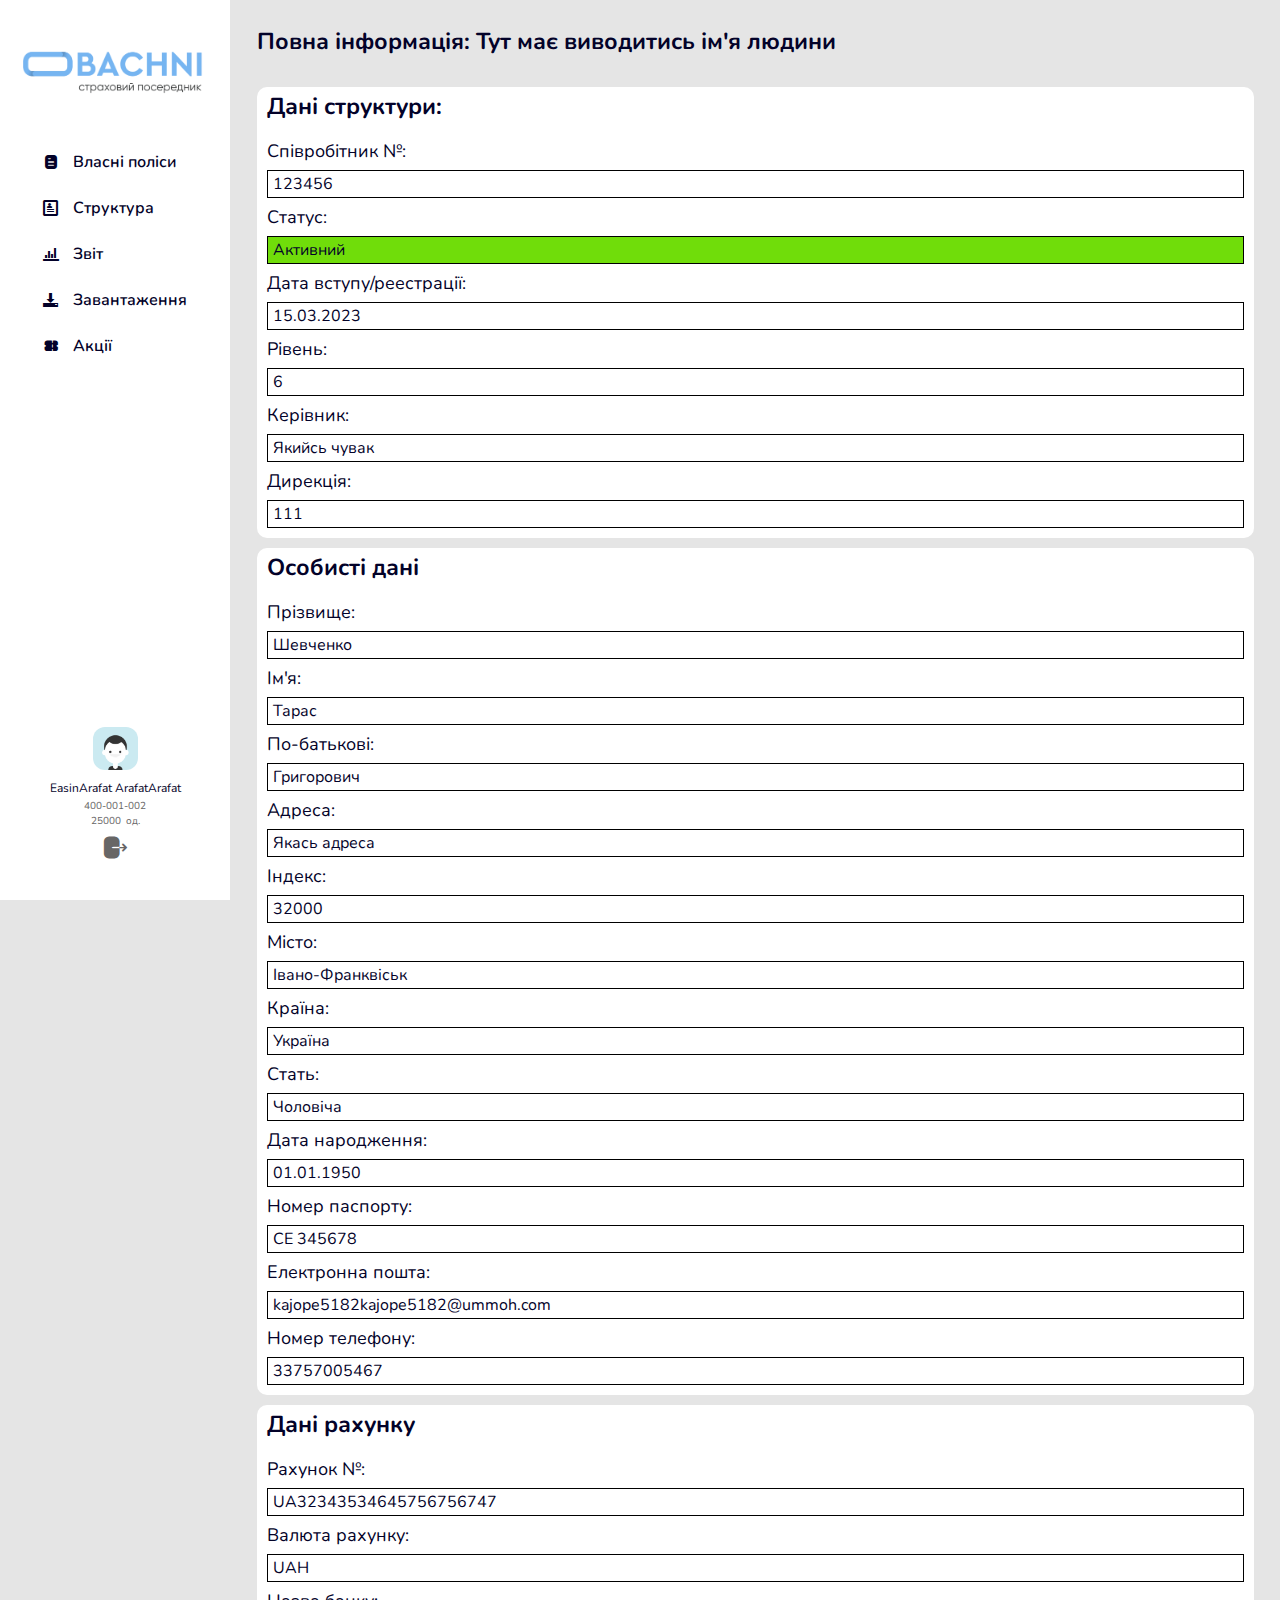
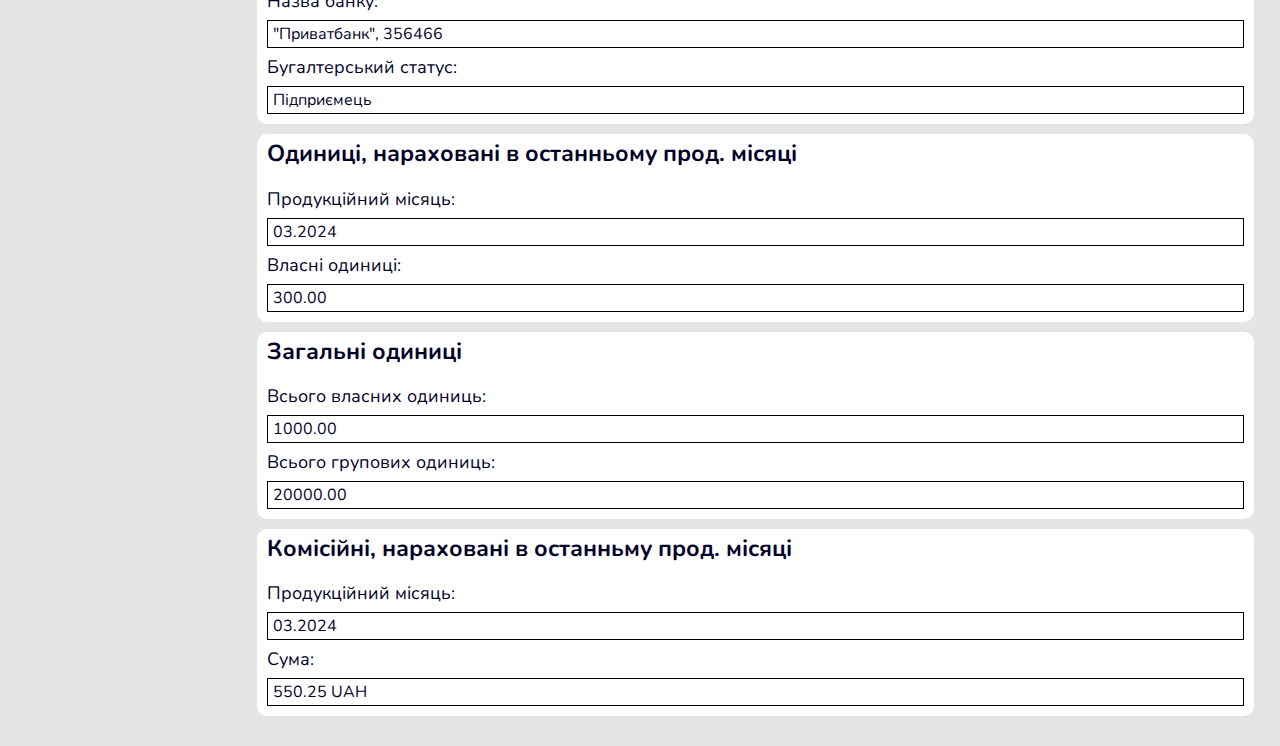
==== commit 72311a37: "Add files via upload" ====
--- a/agent.html
+++ b/agent.html
@@ -6,7 +6,7 @@
 	<meta charset="UTF-8">
 	<meta name="format-detection" content="telephone=no">
 	<!-- <style>body{opacity: 0;}</style> -->
-	<link rel="stylesheet" href="css/style.min.css?_v=20240330190042">
+	<link rel="stylesheet" href="css/style.min.css?_v=20240411173619">
 	<link rel="shortcut icon" href="#">
 	<!-- <meta name="robots" content="noindex, nofollow"> -->
 	<meta name="viewport" content="width=device-width, initial-scale=1.0">
@@ -45,7 +45,7 @@
 						</nav>
 					</div>
 					<div class="nav__user user">
-						<div class="user__foto"><picture><source srcset="img/foto.webp" type="image/webp"><img src="img/foto.jpeg" alt="Фото профілю"></picture></div>
+						<div class="user__foto"><picture><source srcset="img/male.webp" type="image/webp"><img src="img/male.png" alt="Фото профілю"></picture></div>
 						<div class="user__info info">
 							<p class="info__name">EasinArafat ArafatArafat</p>
 							<p class="info__num">400-001-002</p>
@@ -218,7 +218,7 @@
 			</div>
 		</main>
 	</div>
-	<script src="js/app.min.js?_v=20240330190042"></script>
+	<script src="js/app.min.js?_v=20240411173619"></script>
 </body>
 
 </html>--- a/css/style.min.css
+++ b/css/style.min.css
@@ -1 +1 @@
-@charset "UTF-8";@import url(https://fonts.googleapis.com/css?family=Nunito:regular,600,700,800&display=swap);@font-face{font-family:icons;font-display:swap;src:url(../fonts/icons.woff2) format("woff2"),url(../fonts/icons.woff) format("woff");font-weight:400;font-style:normal}.form ._viewpass-active::before,.form__viewpass::before,[class*=_icon-]:before{font-family:icons;font-style:normal;font-weight:400;font-variant:normal;text-transform:none;line-height:1;-webkit-font-smoothing:antialiased;-moz-osx-font-smoothing:grayscale}[class*=_icon-]:before{display:block}._icon-Call:before{content:"\e900"}._icon-Location:before{content:"\e901"}._icon-Message:before{content:"\e902"}._icon-ArrowDown:before{content:"\e903"}._icon-Calendar:before{content:"\e904"}._icon-Category:before{content:"\e905"}._icon-Document:before{content:"\e906"}._icon-Logout:before{content:"\e907"}._icon-Dots:before{content:"\e908"}._icon-Search:before{content:"\e909"}._icon-Setting:before{content:"\e90a"}._icon-Ticket:before{content:"\e90b"}._icon-books:before{content:"\e920"}._icon-profile:before{content:"\e923"}._icon-stats:before{content:"\e99c"}._icon-download:before{content:"\e9c7"}._icon-eye:before{content:"\e9ce"}._icon-eye-blocked:before{content:"\e9d1"}._icon-notification:before{content:"\ea08"}*{padding:0;margin:0;border:0}*,*::after,*::before{-webkit-box-sizing:border-box;box-sizing:border-box}*::after,*::before{display:inline-block}body,html{height:100%;min-width:320px}body{color:#030229;line-height:1;font-family:Nunito;font-size:1rem;-ms-text-size-adjust:100%;-moz-text-size-adjust:100%;-webkit-text-size-adjust:100%;-webkit-font-smoothing:antialiased;-moz-osx-font-smoothing:grayscale}button,input,textarea{font-family:Nunito;font-size:inherit;line-height:inherit;color:inherit;background-color:transparent}input,textarea{width:100%}button,option,select{cursor:pointer}a{display:inline-block;color:inherit;text-decoration:none}ul li{list-style:none}img{vertical-align:top}h1,h2,h3,h4,h5,h6{font-weight:inherit;font-size:inherit}.lock body{overflow:hidden;-ms-touch-action:none;touch-action:none;-ms-scroll-chaining:none;overscroll-behavior:none}.wrapper{min-height:100%;display:-webkit-box;display:-ms-flexbox;display:flex;-webkit-box-orient:vertical;-webkit-box-direction:normal;-ms-flex-direction:column;flex-direction:column;overflow:hidden;background-color:#e5e5e5}@supports (overflow:clip){.wrapper{overflow:clip}}.wrapper > main{-webkit-box-flex:1;-ms-flex:1 1 auto;flex:1 1 auto}.wrapper > *{min-width:0}.select{min-width:0;position:relative}.select__body{position:relative}.select__title{color:inherit;text-align:left;border:1px solid #d9d9d9;background-color:#fff;cursor:pointer;width:100%;border-radius:10px;-webkit-transition:all .5s;transition:all .5s}._select-open .select__title{border-radius:.625rem .625rem 0 0}.select__value{display:-webkit-box;display:-ms-flexbox;display:flex;min-width:0;-webkit-box-align:center;-ms-flex-align:center;align-items:center;height:1.875rem;padding:0 1.5625rem;gap:.625rem;font-size:.875rem}.select__value > *{-webkit-box-flex:1;-ms-flex:1 1 auto;flex:1 1 auto}.select__value._select-pseudo-label::before{content:attr(data-pseudo-label);opacity:.5}.select__content{-webkit-box-flex:1;-ms-flex:1 1 auto;flex:1 1 auto;overflow:hidden;text-overflow:ellipsis;white-space:nowrap}.select__text{-webkit-box-flex:1;-ms-flex:1 1 auto;flex:1 1 auto;overflow:hidden;text-overflow:ellipsis;white-space:nowrap}.select__input{width:100%;background-color:transparent;height:100%}.select__options{color:#000;position:absolute;top:calc(100% - .0625rem);border-radius:0 0 10px 10px;min-width:100%;left:0;background-color:#fff;border-top:0;border:1px solid #d9d9d9;border-top:0;padding:10px 0 5px 0}.select__scroll{overflow-y:auto;overflow-x:hidden;max-height:12.5rem}.select__option{width:100%;text-align:left;cursor:pointer;padding:5px 15px;color:inherit;font-size:.875rem}.select__option._select-selected{background-color:#eee}.select__row{display:-webkit-inline-box;display:-ms-inline-flexbox;display:inline-flex;-webkit-box-align:center;-ms-flex-align:center;align-items:center}.select--show-top .select__options{top:auto;bottom:calc(100% - .0625rem);border:1px solid #d9d9d9;border-bottom:0;border-radius:4px 4px 0 0;padding:5px 0 10px 0}._select-tag{cursor:pointer}.menu{display:-webkit-box;display:-ms-flexbox;display:flex}.menu__icon{-ms-flex-item-align:center;-ms-grid-row-align:center;align-self:center;justify-self:flex-end}.icon-menu{display:none}body::after{content:"";background-color:rgba(0,0,0,.5);position:fixed;width:100%;height:100%;top:0;left:0;opacity:0;-webkit-transition:opacity .8s ease 0s;transition:opacity .8s ease 0s;pointer-events:none;z-index:149}.popup-show body::after{opacity:1}.popup{position:fixed;top:0;left:0;bottom:0;right:0;padding:30px 10px;-webkit-transition:visibility .8s ease 0s;transition:visibility .8s ease 0s;visibility:hidden;pointer-events:none}.popup_show{z-index:150;visibility:visible;overflow:auto;pointer-events:auto}.popup_show .popup__content{visibility:visible;-webkit-transform:scale(1);-ms-transform:scale(1);transform:scale(1)}.popup__wrapper{display:-webkit-box;display:-ms-flexbox;display:flex;-webkit-box-orient:vertical;-webkit-box-direction:normal;-ms-flex-direction:column;flex-direction:column;-webkit-box-align:center;-ms-flex-align:center;align-items:center;min-height:100%;-webkit-box-flex:1;-ms-flex:1 1 auto;flex:1 1 auto;width:100%;display:flex;-webkit-box-pack:center;-ms-flex-pack:center;justify-content:center;align-items:center}.popup__content{visibility:hidden;-webkit-transform:scale(0);-ms-transform:scale(0);transform:scale(0);-webkit-transition:-webkit-transform .3s ease 0s;transition:-webkit-transform .3s ease 0s;transition:transform .3s ease 0s;transition:transform .3s ease 0s,-webkit-transform .3s ease 0s;background-color:#eee;padding:20px;width:100%;max-width:658px;border-radius:20px}.lock .popup__content{visibility:visible}.content{display:-webkit-box;display:-ms-flexbox;display:flex;-webkit-box-orient:vertical;-webkit-box-direction:normal;-ms-flex-direction:column;flex-direction:column;-ms-flex-line-pack:center;align-content:center;-webkit-box-pack:center;-ms-flex-pack:center;justify-content:center;-ms-flex-wrap:wrap;flex-wrap:wrap;gap:3.75rem}.content__logo{-ms-flex-item-align:center;-ms-grid-row-align:center;align-self:center}.content__logo img{max-width:100%}.content__form{display:-webkit-box;display:-ms-flexbox;display:flex;-webkit-box-orient:vertical;-webkit-box-direction:normal;-ms-flex-direction:column;flex-direction:column;gap:.625rem;position:relative}.content__form input{background-color:#f7f7f8;padding:.9375rem;padding-right:3.125rem;border-radius:.625rem}.content__form input:focus{outline:1px #605bff solid}.content__button{margin-top:.9375rem}.content .form__error{color:red;position:absolute;top:55%}.ibg{width:100%;height:100%;-o-object-fit:cover;object-fit:cover}.ibg--top{-o-object-position:top;object-position:top}.ibg--bottom{-o-object-position:bottom;object-position:bottom}.ibg--left{-o-object-position:left;object-position:left}.ibg--right{-o-object-position:right;object-position:right}.ibg--contain{-o-object-fit:contain;object-fit:contain}.button{background-color:#605bff;border-radius:.625rem;padding:.875rem;color:#fff;outline:1px #fff solid;-webkit-transition:all .3s;transition:all .3s}summary{list-style:none}summary::-webkit-details-marker{display:none}.totop{z-index:50;-webkit-transform:rotate(180deg);-ms-transform:rotate(180deg);transform:rotate(180deg);text-align:center;display:none;position:fixed;bottom:20px;right:20px;opacity:.5}.title{font-weight:700;line-height:1.3}.title:not(:last-child){margin-bottom:1.25rem}.header{position:absolute;top:0;left:0;width:100%;background-color:#fff;z-index:15}.header._header-scroll{position:fixed;width:100%;top:-200%}.header._header-show{-webkit-transition:top .5s ease 0s;transition:top .5s ease 0s;top:0;width:100%;opacity:.7}.header__container{position:relative;display:-webkit-box;display:-ms-flexbox;display:flex;gap:1.875rem;-webkit-box-pack:justify;-ms-flex-pack:justify;justify-content:space-between;padding:.9375rem 1.25rem}.header__logo{padding-top:100%}.header__logo img{position:absolute;top:0;left:10px}.nav{display:-webkit-box;display:-ms-flexbox;display:flex;-webkit-box-orient:vertical;-webkit-box-direction:normal;-ms-flex-direction:column;flex-direction:column;-webkit-box-align:center;-ms-flex-align:center;align-items:center;gap:3.125rem;z-index:2;background-color:#fff;padding:1.875rem .625rem}.nav__logo{display:-webkit-box;display:-ms-flexbox;display:flex;-webkit-box-pack:center;-ms-flex-pack:center;justify-content:center}.nav__logo img{max-width:100%}.nav__menu{-webkit-box-flex:1;-ms-flex:1 1 auto;flex:1 1 auto}.menu-nav__body{-webkit-box-flex:1;-ms-flex:1 1 auto;flex:1 1 auto}.menu-nav__list{display:-webkit-box;display:-ms-flexbox;display:flex;-webkit-box-orient:vertical;-webkit-box-direction:normal;-ms-flex-direction:column;flex-direction:column;gap:1.875rem}.menu-nav__item{-webkit-transition:all .3s;transition:all .3s}.menu-nav__link{display:-webkit-box;display:-ms-flexbox;display:flex;font-weight:600}.menu-nav__link.active{color:#605bff}.user{display:-webkit-box;display:-ms-flexbox;display:flex;-webkit-box-orient:vertical;-webkit-box-direction:normal;-ms-flex-direction:column;flex-direction:column;-ms-flex-wrap:wrap;flex-wrap:wrap;-webkit-box-align:center;-ms-flex-align:center;align-items:center;-webkit-box-pack:center;-ms-flex-pack:center;justify-content:center;padding:.625rem;row-gap:.625rem}.user__foto{border-radius:.75rem;background-color:#cbeaf1;overflow:hidden;display:-webkit-box;display:-ms-flexbox;display:flex;-webkit-box-align:center;-ms-flex-align:center;align-items:center;-webkit-box-pack:center;-ms-flex-pack:center;justify-content:center}.user__foto img{width:2.8125rem;height:2.6875rem;-o-object-fit:cover;object-fit:cover}.user__info{-webkit-box-flex:1;-ms-flex:1 1 auto;flex:1 1 auto;display:-webkit-box;display:-ms-flexbox;display:flex;-webkit-box-orient:vertical;-webkit-box-direction:normal;-ms-flex-direction:column;flex-direction:column;gap:.3125rem;text-align:center}.user__out{-webkit-box-flex:0;-ms-flex:0 0 auto;flex:0 0 auto;font-size:1.5rem;color:#676666;-webkit-transition:all .3s;transition:all .3s}.info{display:-webkit-box;display:-ms-flexbox;display:flex;-webkit-box-orient:vertical;-webkit-box-direction:normal;-ms-flex-direction:column;flex-direction:column;-webkit-box-align:center;-ms-flex-align:center;align-items:center}.info__name{font-size:.75rem;line-height:1.3333333333}.info__num{display:-webkit-box;display:-ms-flexbox;display:flex;gap:.3125rem;text-align:center;font-size:.625rem;color:#676666}.person{display:-webkit-box;display:-ms-flexbox;display:flex;-webkit-box-orient:vertical;-webkit-box-direction:normal;-ms-flex-direction:column;flex-direction:column;background-color:#fff;padding:3.125rem .625rem}.person__contacts{text-align:center}.person__line{border-bottom:1px solid rgba(3,2,41,.1);display:-webkit-box;display:-ms-flexbox;display:flex;-webkit-box-pack:center;-ms-flex-pack:center;justify-content:center;-webkit-box-align:center;-ms-flex-align:center;align-items:center;gap:1.875rem;padding:1.25rem 0}.person__own{-webkit-transition:all .3s;transition:all .3s;display:-webkit-box;display:-ms-flexbox;display:flex;-webkit-box-orient:horizontal;-webkit-box-direction:reverse;-ms-flex-direction:row-reverse;flex-direction:row-reverse;gap:.3125rem}.infa{display:-webkit-box;display:-ms-flexbox;display:flex;-webkit-box-orient:vertical;-webkit-box-direction:normal;-ms-flex-direction:column;flex-direction:column;gap:.9375rem}.infa__foto{border-radius:50%;overflow:hidden;display:-webkit-box;display:-ms-flexbox;display:flex;-ms-flex-item-align:center;-ms-grid-row-align:center;align-self:center;-webkit-box-pack:center;-ms-flex-pack:center;justify-content:center;background-color:#cbeaf1}.infa__foto img{width:4.375rem;height:4.375rem;-o-object-fit:cover;object-fit:cover}.infa__name-number{display:-webkit-box;display:-ms-flexbox;display:flex;-webkit-box-orient:vertical;-webkit-box-direction:normal;-ms-flex-direction:column;flex-direction:column;gap:.5rem;text-align:center}.infa__foto--promotion{overflow:hidden;display:-webkit-box;display:-ms-flexbox;display:flex;-ms-flex-item-align:center;-ms-grid-row-align:center;align-self:center;-webkit-box-pack:center;-ms-flex-pack:center;justify-content:center;background-color:#cbeaf1}.infa__foto--promotion img{width:10.625rem;height:10.625rem;-o-object-fit:contain;object-fit:contain}.name-number__name{font-size:1.375rem;font-weight:600;line-height:1.3}.name-number__number{font-size:.875rem;color:#676666}.name-number__link{-webkit-transition:all .5s;transition:all .5s}.contacts{display:-webkit-box;display:-ms-flexbox;display:flex;-webkit-box-orient:vertical;-webkit-box-direction:normal;-ms-flex-direction:column;flex-direction:column;-webkit-box-flex:1;-ms-flex:1 1 auto;flex:1 1 auto;gap:1.875rem;padding:1.25rem 0}.contacts__title{font-size:1.125rem;font-weight:600}.contacts__items{display:-webkit-box;display:-ms-flexbox;display:flex;-webkit-box-orient:vertical;-webkit-box-direction:normal;-ms-flex-direction:column;flex-direction:column;gap:1.25rem;color:#676666}.contacts__line{border-bottom:1px solid rgba(3,2,41,.1);width:60%;-ms-flex-item-align:center;-ms-grid-row-align:center;align-self:center}.contacts--promotion{text-align:left}.items-contacts{overflow:hidden}.items-contacts__cont{display:-webkit-box;display:-ms-flexbox;display:flex;-ms-flex-item-align:center;-ms-grid-row-align:center;align-self:center;-webkit-transition:all .5s;transition:all .5s;padding:0 .3125rem;word-break:break-all}.download__container{display:-ms-grid;display:grid;-ms-grid-columns:18% auto;grid-template-columns:18% auto}.items-download{-ms-grid-column:2;grid-column:2;display:-webkit-box;display:-ms-flexbox;display:flex;-webkit-box-orient:vertical;-webkit-box-direction:normal;-ms-flex-direction:column;flex-direction:column;-webkit-box-align:stretch;-ms-flex-align:stretch;align-items:stretch;gap:.625rem;padding-bottom:1.875rem}.items-download__title{display:-webkit-box;display:-ms-flexbox;display:flex;-webkit-box-pack:justify;-ms-flex-pack:justify;justify-content:space-between}.title__choose{display:-webkit-box;display:-ms-flexbox;display:flex;gap:.625rem}.title__choose select{text-align:center;padding:.3125rem 1.25rem}.results{display:-ms-grid;display:grid;-ms-grid-columns:(1fr)[4];grid-template-columns:repeat(4,1fr);grid-auto-rows:minmax(100px,auto)}.results__item{background-color:#fff;border-radius:.3125rem;padding:.9375rem;text-align:center;display:-webkit-box;display:-ms-flexbox;display:flex;-webkit-box-orient:vertical;-webkit-box-direction:normal;-ms-flex-direction:column;flex-direction:column;gap:.9375rem;-webkit-box-pack:justify;-ms-flex-pack:justify;justify-content:space-between;-webkit-transition:all .5s;transition:all .5s}.item-result a{-ms-flex-item-align:center;-ms-grid-row-align:center;align-self:center}.info__container{display:-ms-grid;display:grid;-ms-grid-columns:1fr 2fr;grid-template-columns:1fr 2fr;min-height:100vh}.info__item{background-color:#fff}.info__image-ibg{display:-webkit-box;display:-ms-flexbox;display:flex;-webkit-box-flex:1;-ms-flex:1 1 auto;flex:1 1 auto;-ms-flex-item-align:center;-ms-grid-row-align:center;align-self:center;-webkit-box-pack:center;-ms-flex-pack:center;justify-content:center;aspect-ratio:647/602}.info__image-ibg img{-ms-flex-item-align:center;-ms-grid-row-align:center;align-self:center;max-width:100%}.item{display:-webkit-box;display:-ms-flexbox;display:flex;-webkit-box-orient:vertical;-webkit-box-direction:normal;-ms-flex-direction:column;flex-direction:column;gap:3.125rem;padding:3.125rem}.item__logo{-ms-flex-item-align:center;-ms-grid-row-align:center;align-self:center;-ms-grid-column-align:center;justify-self:center}.item__logo img{max-width:100%}.item__form{display:-webkit-box;display:-ms-flexbox;display:flex;-webkit-box-orient:vertical;-webkit-box-direction:normal;-ms-flex-direction:column;flex-direction:column;gap:1.25rem}.form label{color:#030229;line-height:1.375}.form input{background-color:#f7f7f8;padding:.9375rem;padding-right:3.125rem;border-radius:.625rem}.form input:focus{outline:1px #605bff solid}.form a{display:-webkit-box;display:-ms-flexbox;display:flex;-ms-flex-item-align:end;align-self:flex-end;color:#605bff;-webkit-transition:all .3s;transition:all .3s}.form__line{display:-webkit-box;display:-ms-flexbox;display:flex;-webkit-box-orient:vertical;-webkit-box-direction:normal;-ms-flex-direction:column;flex-direction:column;gap:.5rem}.form__viewpass{position:absolute;top:32%;right:.9375rem;cursor:pointer}.form__viewpass::before{content:"\e9d1";display:block}._form-error .form__viewpass{display:none}.form ._viewpass-active::before{content:"\e9ce";display:block}.line__password{position:relative}.input[placeholder]:not([data-placeholder-nohiden])::-webkit-input-placeholder{-webkit-transition:opacity .3s;transition:opacity .3s}.input[placeholder]:not([data-placeholder-nohiden])::-moz-placeholder{-moz-transition:opacity .3s;transition:opacity .3s}.input[placeholder]:not([data-placeholder-nohiden]):-ms-input-placeholder{-ms-transition:opacity .3s;transition:opacity .3s}.input[placeholder]:not([data-placeholder-nohiden])::-ms-input-placeholder{-ms-transition:opacity .3s;transition:opacity .3s}.input[placeholder]:not([data-placeholder-nohiden])::placeholder{-webkit-transition:opacity .3s;transition:opacity .3s}.input[placeholder]:not([data-placeholder-nohiden]):focus::-webkit-input-placeholder{opacity:0}.input[placeholder]:not([data-placeholder-nohiden]):focus::-moz-placeholder{opacity:0}.input[placeholder]:not([data-placeholder-nohiden]):focus:-ms-input-placeholder{opacity:0}.input[placeholder]:not([data-placeholder-nohiden]):focus::-ms-input-placeholder{opacity:0}.input[placeholder]:not([data-placeholder-nohiden]):focus::placeholder{opacity:0}.page__container{display:-ms-grid;display:grid;-ms-grid-columns:18% 1fr;grid-template-columns:18% 1fr;min-height:100dvh}.items{-ms-grid-column:2;grid-column:2;padding-bottom:1.875rem;display:-webkit-box;display:-ms-flexbox;display:flex;-webkit-box-orient:vertical;-webkit-box-direction:normal;-ms-flex-direction:column;flex-direction:column;-webkit-box-align:stretch;-ms-flex-align:stretch;align-items:stretch;gap:.625rem}.items__heading{display:-ms-grid;display:grid;-ms-grid-columns:50px (1fr)[5] 30px;grid-template-columns:50px repeat(5,1fr) 30px;padding-left:.625rem;text-align:center;color:#676666}.lines{display:-webkit-box;display:-ms-flexbox;display:flex;-webkit-box-orient:vertical;-webkit-box-direction:normal;-ms-flex-direction:column;flex-direction:column;gap:.625rem}.lines__item{display:-ms-grid;display:grid;-ms-grid-columns:50px (1fr)[5] 30px;grid-template-columns:50px repeat(5,1fr) 30px;padding-left:.625rem;-webkit-box-align:center;-ms-flex-align:center;align-items:center;min-height:2.5rem}.item-line{background-color:#fff;border-radius:.625rem;padding:0 .625rem;-webkit-transition:all .5s;transition:all .5s}.item-line._spoller-active{border-radius:.625rem .625rem 0 0}.item-line__info{display:-webkit-box;display:-ms-flexbox;display:flex;gap:.3125rem;-ms-flex-wrap:wrap;flex-wrap:wrap;-webkit-box-pack:center;-ms-flex-pack:center;justify-content:center;text-align:center;padding:0 .3125rem}.item-line__info--button{-ms-grid-column-align:center;justify-self:center;-ms-flex-item-align:center;-ms-grid-row-align:center;align-self:center}.item-line__info--button::before{-ms-grid-column-align:center;justify-self:center;-webkit-transition:all .5s;transition:all .5s}._spoller-active .item-line__info--button::before{-webkit-transform:rotate(180deg);-ms-transform:rotate(180deg);transform:rotate(180deg);color:#605bff;-webkit-transition:all .5s;transition:all .5s}.info__color span{border-radius:1.40625rem;padding-top:.625rem;padding-bottom:.625rem;font-weight:700}.info__color--reduct span{background-color:rgba(49,71,235,.3);color:#3147eb}.info__color--cancel span{background-color:rgba(209,26,41,.3);color:#d11a2a}.info__color--pending span{background-color:rgba(242,146,57,.3);color:#f29339}.info__color--complete span{background-color:rgba(58,151,77,.3);color:#3a974c}.spollers__item{-webkit-transition:all .5s;transition:all .5s}.spollers__body{background-color:#fff;border-radius:0 0 .625rem .625rem;padding:.625rem;margin-bottom:.625rem}.content-spoller{display:-webkit-box;display:-ms-flexbox;display:flex;-ms-flex-wrap:wrap;flex-wrap:wrap}.category{display:-webkit-box;display:-ms-flexbox;display:flex;gap:.3125rem;-webkit-box-align:center;-ms-flex-align:center;align-items:center}.category__title{font-weight:700}.agent-child{display:-ms-grid;display:grid;-ms-grid-columns:(1fr)[6] 30px;grid-template-columns:repeat(6,1fr) 30px;background-color:#605bff;color:#fff;padding:.3125rem .625rem;min-height:1.875rem;border-radius:.625rem}.agent-child__info{display:-webkit-box;display:-ms-flexbox;display:flex;-webkit-box-align:center;-ms-flex-align:center;align-items:center}.agent-child__link{font-size:1.5rem;-webkit-transition:color 1s;transition:color 1s;color:#000}.structure__container{position:relative;display:-ms-grid;display:grid;-ms-grid-columns:18% auto 21%;grid-template-columns:18% auto 21%}.items-struct{-ms-grid-column:2;grid-column:2;display:-webkit-box;display:-ms-flexbox;display:flex;-webkit-box-orient:vertical;-webkit-box-direction:normal;-ms-flex-direction:column;flex-direction:column;-webkit-box-align:stretch;-ms-flex-align:stretch;align-items:stretch;gap:.625rem;padding-bottom:.625rem}.items-struct__heading{display:-ms-grid;display:grid;-ms-grid-columns:35px (1fr)[2] 50px (1fr)[2] 30px;grid-template-columns:35px repeat(2,1fr) 50px repeat(2,1fr) 30px;padding-left:.625rem;text-align:center;color:#676666}.item-struct{display:-ms-grid;display:grid;-ms-grid-columns:35px (1fr)[2] 50px (1fr)[2] 30px;grid-template-columns:35px repeat(2,1fr) 50px repeat(2,1fr) 30px;background-color:#605bff;color:#fff;padding:.3125rem .625rem;min-height:1.875rem;border-radius:.625rem}.item-struct__info{display:-webkit-box;display:-ms-flexbox;display:flex;-webkit-box-align:center;-ms-flex-align:center;align-items:center;-webkit-box-pack:center;-ms-flex-pack:center;justify-content:center}.item-struct__link{font-size:1.5rem;-webkit-transition:color 1s;transition:color 1s;color:#000}.agents{display:-webkit-box;display:-ms-flexbox;display:flex;-webkit-box-orient:vertical;-webkit-box-direction:normal;-ms-flex-direction:column;flex-direction:column;gap:.625rem}.agents__item{display:-ms-grid;display:grid;-ms-grid-columns:35px (1fr)[2] 50px (1fr)[2] 30px;grid-template-columns:35px repeat(2,1fr) 50px repeat(2,1fr) 30px;background-color:#fff;padding:.3125rem .625rem;min-height:1.875rem;border-radius:.625rem;text-align:center;-webkit-transition:all .5s;transition:all .5s}.agents__item._choosen{-webkit-transition:all .5s;transition:all .5s;color:#605bff}.agents__body{display:-webkit-box;display:-ms-flexbox;display:flex;-webkit-box-orient:vertical;-webkit-box-direction:normal;-ms-flex-direction:column;flex-direction:column;padding:.3125rem 0 .3125rem .3125rem;gap:5px;margin-top:.3125rem;background-color:inherit;border-radius:.3125rem;border:none;margin-bottom:0}.agents__body--line{border-bottom:1px solid #605bff}.item-agent{position:relative}.item-agent__info{display:-webkit-box;display:-ms-flexbox;display:flex;-webkit-box-align:center;-ms-flex-align:center;align-items:center;-webkit-box-pack:center;-ms-flex-pack:center;justify-content:center}.item-agent__info--button{-ms-grid-column-align:center;justify-self:center;-ms-flex-item-align:center;-ms-grid-row-align:center;align-self:center}.item-agent__info--button::before{-ms-grid-column-align:center;justify-self:center;-webkit-transition:all .5s;transition:all .5s}._spoller-active .item-agent__info--button::before{-webkit-transform:rotate(180deg);-ms-transform:rotate(180deg);transform:rotate(180deg);-webkit-transition:all .5s;transition:all .5s}._choosen .item-agent__info--button{color:#676666}.download__container{display:-ms-grid;display:grid;-ms-grid-columns:18% auto;grid-template-columns:18% auto}.items-download{-ms-grid-column:2;grid-column:2;display:-webkit-box;display:-ms-flexbox;display:flex;-webkit-box-orient:vertical;-webkit-box-direction:normal;-ms-flex-direction:column;flex-direction:column;-webkit-box-align:stretch;-ms-flex-align:stretch;align-items:stretch;gap:.625rem;padding-bottom:1.875rem}.items-download__title{display:-webkit-box;display:-ms-flexbox;display:flex;-webkit-box-pack:justify;-ms-flex-pack:justify;justify-content:space-between}.title__choose{display:-webkit-box;display:-ms-flexbox;display:flex;gap:.625rem}.title__choose select{text-align:center;padding:.3125rem 1.25rem}.results{display:-ms-grid;display:grid;-ms-grid-columns:(1fr)[4];grid-template-columns:repeat(4,1fr);grid-auto-rows:minmax(100px,auto)}.results__item{background-color:#fff;border-radius:.3125rem;padding:.9375rem;text-align:center;display:-webkit-box;display:-ms-flexbox;display:flex;-webkit-box-orient:vertical;-webkit-box-direction:normal;-ms-flex-direction:column;flex-direction:column;gap:.9375rem;-webkit-box-pack:justify;-ms-flex-pack:justify;justify-content:space-between;-webkit-transition:all .5s;transition:all .5s}.item-result a{-ms-flex-item-align:center;-ms-grid-row-align:center;align-self:center}.agent__container{position:relative;display:-ms-grid;display:grid;-ms-grid-columns:18% auto;grid-template-columns:18% auto}.items-agent{-ms-grid-column:2;grid-column:2;display:-webkit-box;display:-ms-flexbox;display:flex;-webkit-box-orient:vertical;-webkit-box-direction:normal;-ms-flex-direction:column;flex-direction:column;-webkit-box-align:stretch;-ms-flex-align:stretch;align-items:stretch;gap:.625rem;padding-bottom:1.875rem}.item-line{padding:.3125rem .625rem}.elements-item{padding-bottom:.3125rem;display:-webkit-box;display:-ms-flexbox;display:flex;-webkit-box-orient:vertical;-webkit-box-direction:normal;-ms-flex-direction:column;flex-direction:column;gap:.625rem}.line-element{display:-webkit-box;display:-ms-flexbox;display:flex;-webkit-box-orient:vertical;-webkit-box-direction:normal;-ms-flex-direction:column;flex-direction:column;font-size:1.125rem;gap:.625rem}.line-element__info{border:1px solid #000;-webkit-box-flex:1;-ms-flex:1 1 auto;flex:1 1 auto;padding:.3125rem;font-size:1rem}.line-element__info--active{background-color:#70dd0a}.line-element__info--notactive{background-color:#e90a0a}@media (min-width:47.99875em){.header{display:none}.nav{position:fixed;top:0;left:0;max-width:18%;min-height:100vh}.person{position:fixed;top:0;right:0;max-width:21%;min-height:100vh}}@media (min-width:567px){.category--hide{display:none}}@media (min-width:90em){.content{padding-left:3.125rem}.content{padding-right:3.125rem}.content{padding-top:3.125rem}.content{padding-bottom:3.125rem}.title{font-size:1.5rem}.header__container{height:6.25rem}.header__logo img{width:12.5rem}.menu-nav__link{gap:.9375rem}.user{-webkit-column-gap:.625rem;-moz-column-gap:.625rem;column-gap:.625rem}.person__own{font-size:1.5rem}.person__own--polisu{font-size:1.625rem}.items-contacts__cont{font-size:1rem}.items-contacts__cont{gap:.625rem}.items-download{padding-top:1.875rem}.items-download{padding-left:1.875rem}.items-download{padding-right:1.875rem}.results{gap:1.25rem}.items{padding-top:1.875rem}.items{padding-left:1.875rem}.items{padding-right:1.875rem}.items__heading{font-size:.75rem}.item-line{font-size:.75rem}.info__color span{padding-left:1.5625rem}.info__color span{padding-right:1.5625rem}.content-spoller{gap:3.125rem}.category__title{font-size:.875rem}.category__text{font-size:.75rem}.agent-child{font-size:.875rem}.agent-child__info{gap:.625rem}.items-struct{padding-top:1.875rem}.items-struct{padding-left:1.875rem}.items-struct{padding-right:1.875rem}.items-struct__heading{font-size:.75rem}.item-struct{font-size:.875rem}.item-struct__info{gap:.625rem}.agents__item{font-size:.875rem}.item-agent__info{gap:.625rem}.items-download{padding-top:1.875rem}.items-download{padding-left:1.875rem}.items-download{padding-right:1.875rem}.results{gap:1.25rem}.items-agent{padding-top:1.875rem}.items-agent{padding-left:1.875rem}.items-agent{padding-right:1.875rem}}@media (max-width:640px){.item-line__info{-webkit-box-pack:center;-ms-flex-pack:center;justify-content:center}}@media (max-width:567px){.item-line{padding:0}}@media (max-width:400px){.item-struct{-ms-grid-columns:35px (1fr)[5] 30px;grid-template-columns:35px repeat(5,1fr) 30px}.agents__item{-ms-grid-columns:35px (1fr)[5] 30px;grid-template-columns:35px repeat(5,1fr) 30px}}@media (max-width:20em){.content{padding-left:1.875rem}.content{padding-right:1.875rem}.content{padding-top:1.875rem}.content{padding-bottom:1.875rem}.title{font-size:1.125rem}.header__container{height:3.125rem}.header__logo img{width:9.375rem}.menu-nav__link{gap:.3125rem}.user{-webkit-column-gap:.3125rem;-moz-column-gap:.3125rem;column-gap:.3125rem}.person__own{font-size:1.875rem}.person__own--polisu{font-size:2.125rem}.items-contacts__cont{font-size:.625rem}.items-contacts__cont{gap:.3125rem}.items-download{padding-top:.625rem}.items-download{padding-left:.3125rem}.items-download{padding-right:.3125rem}.results{gap:.3125rem}.items{padding-top:.625rem}.items{padding-left:.3125rem}.items{padding-right:.3125rem}.items__heading{font-size:.625rem}.item-line{font-size:.625rem}.info__color span{padding-left:.3125rem}.info__color span{padding-right:.3125rem}.content-spoller{gap:.625rem}.category__title{font-size:.75rem}.category__text{font-size:.625rem}.agent-child{font-size:.625rem}.agent-child__info{gap:.1875rem}.items-struct{padding-top:.625rem}.items-struct{padding-left:.3125rem}.items-struct{padding-right:.3125rem}.items-struct__heading{font-size:.5rem}.item-struct{font-size:.625rem}.item-struct__info{gap:.1875rem}.agents__item{font-size:.625rem}.item-agent__info{gap:.1875rem}.items-download{padding-top:.625rem}.items-download{padding-left:.3125rem}.items-download{padding-right:.3125rem}.results{gap:.3125rem}.items-agent{padding-top:.625rem}.items-agent{padding-left:.3125rem}.items-agent{padding-right:.3125rem}}@media (max-width:320px){.header{position:fixed}}@media (max-width:61.99875em){.person{padding:.625rem}.items-download{padding-bottom:1.25rem}.results{-ms-grid-columns:(1fr)[3];grid-template-columns:repeat(3,1fr)}.items__heading{-ms-grid-columns:40px (1fr)[5] 30px;grid-template-columns:40px repeat(5,1fr) 30px;gap:0}.lines__item{-ms-grid-columns:40px (1fr)[5] 30px;grid-template-columns:40px repeat(5,1fr) 30px}.agent-child{-ms-grid-columns:30px (1fr)[5] 30px;grid-template-columns:30px repeat(5,1fr) 30px;gap:.3125rem;justify-items:center;padding-left:0}.agent-child__link{color:#fff}.items-struct{padding-bottom:1.25rem}.item-struct{gap:.3125rem;justify-items:center;padding-left:0}.item-struct__link{color:#fff}.agents__item{gap:.3125rem;justify-items:center;padding-left:0}.items-download{padding-bottom:1.25rem}.results{-ms-grid-columns:(1fr)[3];grid-template-columns:repeat(3,1fr)}.items-agent{padding-bottom:1.25rem}}@media (max-width:47.99875em){.icon-menu{display:block;position:relative;width:1.875rem;height:1.125rem;z-index:5}.icon-menu span,.icon-menu::after,.icon-menu::before{content:"";-webkit-transition:all .3s ease 0s;transition:all .3s ease 0s;right:0;position:absolute;width:100%;height:.125rem;background-color:#000}.icon-menu::before{top:0}.icon-menu::after{bottom:0}.icon-menu span{top:calc(50% - .0625rem)}.menu-open .icon-menu span{width:0}.menu-open .icon-menu::before{top:calc(50% - .0625rem);-webkit-transform:rotate(-45deg);-ms-transform:rotate(-45deg);transform:rotate(-45deg)}.menu-open .icon-menu::after{bottom:calc(50% - .0625rem);-webkit-transform:rotate(45deg);-ms-transform:rotate(45deg);transform:rotate(45deg)}.header__logo{z-index:10}.nav{position:fixed;width:100%;height:100%;left:-100%;top:0;overflow:auto;padding:3.125rem .9375rem .9375rem 1.875rem;-webkit-transition:left .3s;transition:left .3s}.nav::before{content:"";position:fixed;width:100%;height:4.375rem;left:-100%;top:0;-webkit-transition:left .3s;transition:left .3s;z-index:2}.menu-open .nav{left:0}.menu-open .nav::before{left:0}.nav__logo{display:none}.menu-nav{display:-webkit-box;display:-ms-flexbox;display:flex;-webkit-box-align:center;-ms-flex-align:center;align-items:center;-webkit-box-pack:center;-ms-flex-pack:center;justify-content:center;padding-top:6.25rem}.items-contacts__cont{font-size:.875rem}.download__container{-ms-grid-columns:1fr;grid-template-columns:1fr}.results{-ms-grid-columns:(1fr)[2];grid-template-columns:repeat(2,1fr)}.info__container{-ms-grid-columns:1fr 1fr;grid-template-columns:1fr 1fr}.page__container{display:block}.items__heading{-ms-grid-columns:40px (1fr)[3] 30px;grid-template-columns:40px repeat(3,1fr) 30px;justify-items:center;text-align:center;padding-left:0}.heading__date{display:none}.heading__bonus{display:none}.lines__item{-ms-grid-columns:30px (1fr)[3] 30px;grid-template-columns:30px repeat(3,1fr) 30px;padding-left:0}.item-line__info--bonus{display:none}.item-line__info--date{display:none}.agent-child__info--name{justify-self:flex-start}.structure__container{-ms-grid-columns:1fr;grid-template-columns:1fr}.items-struct__heading{gap:.3125rem;justify-items:center;text-align:center;padding-left:0}.item-struct__info--name{justify-self:flex-start}.item-agent__info--name{justify-self:flex-start}.download__container{-ms-grid-columns:1fr;grid-template-columns:1fr}.results{-ms-grid-columns:(1fr)[2];grid-template-columns:repeat(2,1fr)}.agent__container{-ms-grid-columns:1fr;grid-template-columns:1fr}.items-agent{-ms-grid-column:1;grid-column:1}.items__title{text-align:center}}@media (max-width:47.99875em) and (any-hover:none){.icon-menu{cursor:default}}@media (max-width:47.99875em) and (max-width:47.9375em){.menu-nav__link{font-size:1rem}}@media (max-width:47.99875em) and (max-width:20em){.download__container{padding-top:3.125rem}.page__container{padding-top:3.125rem}.structure__container{padding-top:3.125rem}.download__container{padding-top:3.125rem}.agent__container{padding-top:3.125rem}}@media (max-width:29.99875em){.items-download__title{-webkit-box-orient:vertical;-webkit-box-direction:normal;-ms-flex-direction:column;flex-direction:column;gap:1.25rem}.info__container{display:-webkit-box;display:-ms-flexbox;display:flex;-webkit-box-align:stretch;-ms-flex-align:stretch;align-items:stretch}.info__image-ibg{display:none}.items-download__title{-webkit-box-orient:vertical;-webkit-box-direction:normal;-ms-flex-direction:column;flex-direction:column;gap:1.25rem}}@media (min-width:20em) and (max-width:90em){@supports (padding-left:clamp(1.875rem ,1.5178571429rem + 1.7857142857vw ,3.125rem)){.content{padding-left:clamp(1.875rem ,1.5178571429rem + 1.7857142857vw ,3.125rem)}}@supports not (padding-left:clamp(1.875rem ,1.5178571429rem + 1.7857142857vw ,3.125rem)){.content{padding-left:calc(1.875rem + 1.25 * (100vw - 20rem)/ 70)}}@supports (padding-right:clamp(1.875rem ,1.5178571429rem + 1.7857142857vw ,3.125rem)){.content{padding-right:clamp(1.875rem ,1.5178571429rem + 1.7857142857vw ,3.125rem)}}@supports not (padding-right:clamp(1.875rem ,1.5178571429rem + 1.7857142857vw ,3.125rem)){.content{padding-right:calc(1.875rem + 1.25 * (100vw - 20rem)/ 70)}}@supports (padding-top:clamp(1.875rem ,1.5178571429rem + 1.7857142857vw ,3.125rem)){.content{padding-top:clamp(1.875rem ,1.5178571429rem + 1.7857142857vw ,3.125rem)}}@supports not (padding-top:clamp(1.875rem ,1.5178571429rem + 1.7857142857vw ,3.125rem)){.content{padding-top:calc(1.875rem + 1.25 * (100vw - 20rem)/ 70)}}@supports (padding-bottom:clamp(1.875rem ,1.5178571429rem + 1.7857142857vw ,3.125rem)){.content{padding-bottom:clamp(1.875rem ,1.5178571429rem + 1.7857142857vw ,3.125rem)}}@supports not (padding-bottom:clamp(1.875rem ,1.5178571429rem + 1.7857142857vw ,3.125rem)){.content{padding-bottom:calc(1.875rem + 1.25 * (100vw - 20rem)/ 70)}}@supports (font-size:clamp(1.125rem ,1.0178571429rem + 0.5357142857vw ,1.5rem)){.title{font-size:clamp(1.125rem ,1.0178571429rem + .5357142857vw ,1.5rem)}}@supports not (font-size:clamp(1.125rem ,1.0178571429rem + 0.5357142857vw ,1.5rem)){.title{font-size:calc(1.125rem + .375 * (100vw - 20rem)/ 70)}}@supports (height:clamp(3.125rem ,2.2321428571rem + 4.4642857143vw ,6.25rem)){.header__container{height:clamp(3.125rem ,2.2321428571rem + 4.4642857143vw ,6.25rem)}}@supports not (height:clamp(3.125rem ,2.2321428571rem + 4.4642857143vw ,6.25rem)){.header__container{height:calc(3.125rem + 3.125 * (100vw - 20rem)/ 70)}}@supports (width:clamp(9.375rem ,8.4821428571rem + 4.4642857143vw ,12.5rem)){.header__logo img{width:clamp(9.375rem ,8.4821428571rem + 4.4642857143vw ,12.5rem)}}@supports not (width:clamp(9.375rem ,8.4821428571rem + 4.4642857143vw ,12.5rem)){.header__logo img{width:calc(9.375rem + 3.125 * (100vw - 20rem)/ 70)}}@supports (gap:clamp(0.3125rem ,0.1339285714rem + 0.8928571429vw ,0.9375rem)){.menu-nav__link{gap:clamp(.3125rem ,.1339285714rem + .8928571429vw ,.9375rem)}}@supports not (gap:clamp(0.3125rem ,0.1339285714rem + 0.8928571429vw ,0.9375rem)){.menu-nav__link{gap:calc(.3125rem + .625 * (100vw - 20rem)/ 70)}}@supports ((-moz-column-gap:clamp(0.3125rem ,0.2232142857rem + 0.4464285714vw ,0.625rem)) or (column-gap:clamp(0.3125rem ,0.2232142857rem + 0.4464285714vw ,0.625rem))){.user{-webkit-column-gap:clamp(.3125rem ,.2232142857rem + .4464285714vw ,.625rem);-moz-column-gap:clamp(.3125rem ,.2232142857rem + .4464285714vw ,.625rem);column-gap:clamp(.3125rem ,.2232142857rem + .4464285714vw ,.625rem)}}@supports not ((-moz-column-gap:clamp(0.3125rem ,0.2232142857rem + 0.4464285714vw ,0.625rem)) or (column-gap:clamp(0.3125rem ,0.2232142857rem + 0.4464285714vw ,0.625rem))){.user{-webkit-column-gap:calc(.3125rem + .3125 * (100vw - 20rem)/ 70);-moz-column-gap:calc(.3125rem + .3125 * (100vw - 20rem)/ 70);column-gap:calc(.3125rem + .3125 * (100vw - 20rem)/ 70)}}@supports (font-size:clamp(1.5rem ,1.9821428571rem + -0.5357142857vw ,1.875rem)){.person__own{font-size:clamp(1.5rem ,1.9821428571rem + -.5357142857vw ,1.875rem)}}@supports not (font-size:clamp(1.5rem ,1.9821428571rem + -0.5357142857vw ,1.875rem)){.person__own{font-size:calc(1.875rem + -.375 * (100vw - 20rem)/ 70)}}@supports (font-size:clamp(1.625rem ,2.2678571429rem + -0.7142857143vw ,2.125rem)){.person__own--polisu{font-size:clamp(1.625rem ,2.2678571429rem + -.7142857143vw ,2.125rem)}}@supports not (font-size:clamp(1.625rem ,2.2678571429rem + -0.7142857143vw ,2.125rem)){.person__own--polisu{font-size:calc(2.125rem + -.5 * (100vw - 20rem)/ 70)}}@supports (font-size:clamp(0.625rem ,0.5178571429rem + 0.5357142857vw ,1rem)){.items-contacts__cont{font-size:clamp(.625rem ,.5178571429rem + .5357142857vw ,1rem)}}@supports not (font-size:clamp(0.625rem ,0.5178571429rem + 0.5357142857vw ,1rem)){.items-contacts__cont{font-size:calc(.625rem + .375 * (100vw - 20rem)/ 70)}}@supports (gap:clamp(0.3125rem ,0.2232142857rem + 0.4464285714vw ,0.625rem)){.items-contacts__cont{gap:clamp(.3125rem ,.2232142857rem + .4464285714vw ,.625rem)}}@supports not (gap:clamp(0.3125rem ,0.2232142857rem + 0.4464285714vw ,0.625rem)){.items-contacts__cont{gap:calc(.3125rem + .3125 * (100vw - 20rem)/ 70)}}@supports (padding-top:clamp(0.625rem ,0.2678571429rem + 1.7857142857vw ,1.875rem)){.items-download{padding-top:clamp(.625rem ,.2678571429rem + 1.7857142857vw ,1.875rem)}}@supports not (padding-top:clamp(0.625rem ,0.2678571429rem + 1.7857142857vw ,1.875rem)){.items-download{padding-top:calc(.625rem + 1.25 * (100vw - 20rem)/ 70)}}@supports (padding-left:clamp(0.3125rem ,-0.1339285714rem + 2.2321428571vw ,1.875rem)){.items-download{padding-left:clamp(.3125rem ,-.1339285714rem + 2.2321428571vw ,1.875rem)}}@supports not (padding-left:clamp(0.3125rem ,-0.1339285714rem + 2.2321428571vw ,1.875rem)){.items-download{padding-left:calc(.3125rem + 1.5625 * (100vw - 20rem)/ 70)}}@supports (padding-right:clamp(0.3125rem ,-0.1339285714rem + 2.2321428571vw ,1.875rem)){.items-download{padding-right:clamp(.3125rem ,-.1339285714rem + 2.2321428571vw ,1.875rem)}}@supports not (padding-right:clamp(0.3125rem ,-0.1339285714rem + 2.2321428571vw ,1.875rem)){.items-download{padding-right:calc(.3125rem + 1.5625 * (100vw - 20rem)/ 70)}}@supports (gap:clamp(0.3125rem ,0.0446428571rem + 1.3392857143vw ,1.25rem)){.results{gap:clamp(.3125rem ,.0446428571rem + 1.3392857143vw ,1.25rem)}}@supports not (gap:clamp(0.3125rem ,0.0446428571rem + 1.3392857143vw ,1.25rem)){.results{gap:calc(.3125rem + .9375 * (100vw - 20rem)/ 70)}}@supports (padding-top:clamp(0.625rem ,0.2678571429rem + 1.7857142857vw ,1.875rem)){.items{padding-top:clamp(.625rem ,.2678571429rem + 1.7857142857vw ,1.875rem)}}@supports not (padding-top:clamp(0.625rem ,0.2678571429rem + 1.7857142857vw ,1.875rem)){.items{padding-top:calc(.625rem + 1.25 * (100vw - 20rem)/ 70)}}@supports (padding-left:clamp(0.3125rem ,-0.1339285714rem + 2.2321428571vw ,1.875rem)){.items{padding-left:clamp(.3125rem ,-.1339285714rem + 2.2321428571vw ,1.875rem)}}@supports not (padding-left:clamp(0.3125rem ,-0.1339285714rem + 2.2321428571vw ,1.875rem)){.items{padding-left:calc(.3125rem + 1.5625 * (100vw - 20rem)/ 70)}}@supports (padding-right:clamp(0.3125rem ,-0.1339285714rem + 2.2321428571vw ,1.875rem)){.items{padding-right:clamp(.3125rem ,-.1339285714rem + 2.2321428571vw ,1.875rem)}}@supports not (padding-right:clamp(0.3125rem ,-0.1339285714rem + 2.2321428571vw ,1.875rem)){.items{padding-right:calc(.3125rem + 1.5625 * (100vw - 20rem)/ 70)}}@supports (font-size:clamp(0.625rem ,0.5892857143rem + 0.1785714286vw ,0.75rem)){.items__heading{font-size:clamp(.625rem ,.5892857143rem + .1785714286vw ,.75rem)}}@supports not (font-size:clamp(0.625rem ,0.5892857143rem + 0.1785714286vw ,0.75rem)){.items__heading{font-size:calc(.625rem + .125 * (100vw - 20rem)/ 70)}}@supports (font-size:clamp(0.625rem ,0.5892857143rem + 0.1785714286vw ,0.75rem)){.item-line{font-size:clamp(.625rem ,.5892857143rem + .1785714286vw ,.75rem)}}@supports not (font-size:clamp(0.625rem ,0.5892857143rem + 0.1785714286vw ,0.75rem)){.item-line{font-size:calc(.625rem + .125 * (100vw - 20rem)/ 70)}}@supports (padding-left:clamp(0.3125rem ,-0.0446428571rem + 1.7857142857vw ,1.5625rem)){.info__color span{padding-left:clamp(.3125rem ,-.0446428571rem + 1.7857142857vw ,1.5625rem)}}@supports not (padding-left:clamp(0.3125rem ,-0.0446428571rem + 1.7857142857vw ,1.5625rem)){.info__color span{padding-left:calc(.3125rem + 1.25 * (100vw - 20rem)/ 70)}}@supports (padding-right:clamp(0.3125rem ,-0.0446428571rem + 1.7857142857vw ,1.5625rem)){.info__color span{padding-right:clamp(.3125rem ,-.0446428571rem + 1.7857142857vw ,1.5625rem)}}@supports not (padding-right:clamp(0.3125rem ,-0.0446428571rem + 1.7857142857vw ,1.5625rem)){.info__color span{padding-right:calc(.3125rem + 1.25 * (100vw - 20rem)/ 70)}}@supports (gap:clamp(0.625rem ,-0.0892857143rem + 3.5714285714vw ,3.125rem)){.content-spoller{gap:clamp(.625rem ,-.0892857143rem + 3.5714285714vw ,3.125rem)}}@supports not (gap:clamp(0.625rem ,-0.0892857143rem + 3.5714285714vw ,3.125rem)){.content-spoller{gap:calc(.625rem + 2.5 * (100vw - 20rem)/ 70)}}@supports (font-size:clamp(0.75rem ,0.7142857143rem + 0.1785714286vw ,0.875rem)){.category__title{font-size:clamp(.75rem ,.7142857143rem + .1785714286vw ,.875rem)}}@supports not (font-size:clamp(0.75rem ,0.7142857143rem + 0.1785714286vw ,0.875rem)){.category__title{font-size:calc(.75rem + .125 * (100vw - 20rem)/ 70)}}@supports (font-size:clamp(0.625rem ,0.5892857143rem + 0.1785714286vw ,0.75rem)){.category__text{font-size:clamp(.625rem ,.5892857143rem + .1785714286vw ,.75rem)}}@supports not (font-size:clamp(0.625rem ,0.5892857143rem + 0.1785714286vw ,0.75rem)){.category__text{font-size:calc(.625rem + .125 * (100vw - 20rem)/ 70)}}@supports (font-size:clamp(0.625rem ,0.5535714286rem + 0.3571428571vw ,0.875rem)){.agent-child{font-size:clamp(.625rem ,.5535714286rem + .3571428571vw ,.875rem)}}@supports not (font-size:clamp(0.625rem ,0.5535714286rem + 0.3571428571vw ,0.875rem)){.agent-child{font-size:calc(.625rem + .25 * (100vw - 20rem)/ 70)}}@supports (gap:clamp(0.1875rem ,0.0625rem + 0.625vw ,0.625rem)){.agent-child__info{gap:clamp(.1875rem ,.0625rem + .625vw ,.625rem)}}@supports not (gap:clamp(0.1875rem ,0.0625rem + 0.625vw ,0.625rem)){.agent-child__info{gap:calc(.1875rem + .4375 * (100vw - 20rem)/ 70)}}@supports (padding-top:clamp(0.625rem ,0.2678571429rem + 1.7857142857vw ,1.875rem)){.items-struct{padding-top:clamp(.625rem ,.2678571429rem + 1.7857142857vw ,1.875rem)}}@supports not (padding-top:clamp(0.625rem ,0.2678571429rem + 1.7857142857vw ,1.875rem)){.items-struct{padding-top:calc(.625rem + 1.25 * (100vw - 20rem)/ 70)}}@supports (padding-left:clamp(0.3125rem ,-0.1339285714rem + 2.2321428571vw ,1.875rem)){.items-struct{padding-left:clamp(.3125rem ,-.1339285714rem + 2.2321428571vw ,1.875rem)}}@supports not (padding-left:clamp(0.3125rem ,-0.1339285714rem + 2.2321428571vw ,1.875rem)){.items-struct{padding-left:calc(.3125rem + 1.5625 * (100vw - 20rem)/ 70)}}@supports (padding-right:clamp(0.3125rem ,-0.1339285714rem + 2.2321428571vw ,1.875rem)){.items-struct{padding-right:clamp(.3125rem ,-.1339285714rem + 2.2321428571vw ,1.875rem)}}@supports not (padding-right:clamp(0.3125rem ,-0.1339285714rem + 2.2321428571vw ,1.875rem)){.items-struct{padding-right:calc(.3125rem + 1.5625 * (100vw - 20rem)/ 70)}}@supports (font-size:clamp(0.5rem ,0.4285714286rem + 0.3571428571vw ,0.75rem)){.items-struct__heading{font-size:clamp(.5rem ,.4285714286rem + .3571428571vw ,.75rem)}}@supports not (font-size:clamp(0.5rem ,0.4285714286rem + 0.3571428571vw ,0.75rem)){.items-struct__heading{font-size:calc(.5rem + .25 * (100vw - 20rem)/ 70)}}@supports (font-size:clamp(0.625rem ,0.5535714286rem + 0.3571428571vw ,0.875rem)){.item-struct{font-size:clamp(.625rem ,.5535714286rem + .3571428571vw ,.875rem)}}@supports not (font-size:clamp(0.625rem ,0.5535714286rem + 0.3571428571vw ,0.875rem)){.item-struct{font-size:calc(.625rem + .25 * (100vw - 20rem)/ 70)}}@supports (gap:clamp(0.1875rem ,0.0625rem + 0.625vw ,0.625rem)){.item-struct__info{gap:clamp(.1875rem ,.0625rem + .625vw ,.625rem)}}@supports not (gap:clamp(0.1875rem ,0.0625rem + 0.625vw ,0.625rem)){.item-struct__info{gap:calc(.1875rem + .4375 * (100vw - 20rem)/ 70)}}@supports (font-size:clamp(0.625rem ,0.5535714286rem + 0.3571428571vw ,0.875rem)){.agents__item{font-size:clamp(.625rem ,.5535714286rem + .3571428571vw ,.875rem)}}@supports not (font-size:clamp(0.625rem ,0.5535714286rem + 0.3571428571vw ,0.875rem)){.agents__item{font-size:calc(.625rem + .25 * (100vw - 20rem)/ 70)}}@supports (gap:clamp(0.1875rem ,0.0625rem + 0.625vw ,0.625rem)){.item-agent__info{gap:clamp(.1875rem ,.0625rem + .625vw ,.625rem)}}@supports not (gap:clamp(0.1875rem ,0.0625rem + 0.625vw ,0.625rem)){.item-agent__info{gap:calc(.1875rem + .4375 * (100vw - 20rem)/ 70)}}@supports (padding-top:clamp(0.625rem ,0.2678571429rem + 1.7857142857vw ,1.875rem)){.items-download{padding-top:clamp(.625rem ,.2678571429rem + 1.7857142857vw ,1.875rem)}}@supports not (padding-top:clamp(0.625rem ,0.2678571429rem + 1.7857142857vw ,1.875rem)){.items-download{padding-top:calc(.625rem + 1.25 * (100vw - 20rem)/ 70)}}@supports (padding-left:clamp(0.3125rem ,-0.1339285714rem + 2.2321428571vw ,1.875rem)){.items-download{padding-left:clamp(.3125rem ,-.1339285714rem + 2.2321428571vw ,1.875rem)}}@supports not (padding-left:clamp(0.3125rem ,-0.1339285714rem + 2.2321428571vw ,1.875rem)){.items-download{padding-left:calc(.3125rem + 1.5625 * (100vw - 20rem)/ 70)}}@supports (padding-right:clamp(0.3125rem ,-0.1339285714rem + 2.2321428571vw ,1.875rem)){.items-download{padding-right:clamp(.3125rem ,-.1339285714rem + 2.2321428571vw ,1.875rem)}}@supports not (padding-right:clamp(0.3125rem ,-0.1339285714rem + 2.2321428571vw ,1.875rem)){.items-download{padding-right:calc(.3125rem + 1.5625 * (100vw - 20rem)/ 70)}}@supports (gap:clamp(0.3125rem ,0.0446428571rem + 1.3392857143vw ,1.25rem)){.results{gap:clamp(.3125rem ,.0446428571rem + 1.3392857143vw ,1.25rem)}}@supports not (gap:clamp(0.3125rem ,0.0446428571rem + 1.3392857143vw ,1.25rem)){.results{gap:calc(.3125rem + .9375 * (100vw - 20rem)/ 70)}}@supports (padding-top:clamp(0.625rem ,0.2678571429rem + 1.7857142857vw ,1.875rem)){.items-agent{padding-top:clamp(.625rem ,.2678571429rem + 1.7857142857vw ,1.875rem)}}@supports not (padding-top:clamp(0.625rem ,0.2678571429rem + 1.7857142857vw ,1.875rem)){.items-agent{padding-top:calc(.625rem + 1.25 * (100vw - 20rem)/ 70)}}@supports (padding-left:clamp(0.3125rem ,-0.1339285714rem + 2.2321428571vw ,1.875rem)){.items-agent{padding-left:clamp(.3125rem ,-.1339285714rem + 2.2321428571vw ,1.875rem)}}@supports not (padding-left:clamp(0.3125rem ,-0.1339285714rem + 2.2321428571vw ,1.875rem)){.items-agent{padding-left:calc(.3125rem + 1.5625 * (100vw - 20rem)/ 70)}}@supports (padding-right:clamp(0.3125rem ,-0.1339285714rem + 2.2321428571vw ,1.875rem)){.items-agent{padding-right:clamp(.3125rem ,-.1339285714rem + 2.2321428571vw ,1.875rem)}}@supports not (padding-right:clamp(0.3125rem ,-0.1339285714rem + 2.2321428571vw ,1.875rem)){.items-agent{padding-right:calc(.3125rem + 1.5625 * (100vw - 20rem)/ 70)}}}@media (max-width:47.99875em) and (min-width:68.75em){.menu-nav__link{font-size:1.5rem}}@media (max-width:47.99875em) and (min-width:47.9375em) and (max-width:68.75em){@supports (font-size:clamp(1rem ,-0.1516516517rem + 2.4024024024vw ,1.5rem)){.menu-nav__link{font-size:clamp(1rem ,-.1516516517rem + 2.4024024024vw ,1.5rem)}}@supports not (font-size:clamp(1rem ,-0.1516516517rem + 2.4024024024vw ,1.5rem)){.menu-nav__link{font-size:calc(1rem + .5 * (100vw - 47.9375rem)/ 20.8125)}}}@media (max-width:47.99875em) and (min-width:90em){.download__container{padding-top:4.375rem}.page__container{padding-top:4.375rem}.structure__container{padding-top:4.375rem}.download__container{padding-top:4.375rem}.agent__container{padding-top:4.375rem}}@media (max-width:47.99875em) and (min-width:20em) and (max-width:90em){@supports (padding-top:clamp(3.125rem ,2.7678571429rem + 1.7857142857vw ,4.375rem)){.download__container{padding-top:clamp(3.125rem ,2.7678571429rem + 1.7857142857vw ,4.375rem)}}@supports not (padding-top:clamp(3.125rem ,2.7678571429rem + 1.7857142857vw ,4.375rem)){.download__container{padding-top:calc(3.125rem + 1.25 * (100vw - 20rem)/ 70)}}@supports (padding-top:clamp(3.125rem ,2.7678571429rem + 1.7857142857vw ,4.375rem)){.page__container{padding-top:clamp(3.125rem ,2.7678571429rem + 1.7857142857vw ,4.375rem)}}@supports not (padding-top:clamp(3.125rem ,2.7678571429rem + 1.7857142857vw ,4.375rem)){.page__container{padding-top:calc(3.125rem + 1.25 * (100vw - 20rem)/ 70)}}@supports (padding-top:clamp(3.125rem ,2.7678571429rem + 1.7857142857vw ,4.375rem)){.structure__container{padding-top:clamp(3.125rem ,2.7678571429rem + 1.7857142857vw ,4.375rem)}}@supports not (padding-top:clamp(3.125rem ,2.7678571429rem + 1.7857142857vw ,4.375rem)){.structure__container{padding-top:calc(3.125rem + 1.25 * (100vw - 20rem)/ 70)}}@supports (padding-top:clamp(3.125rem ,2.7678571429rem + 1.7857142857vw ,4.375rem)){.download__container{padding-top:clamp(3.125rem ,2.7678571429rem + 1.7857142857vw ,4.375rem)}}@supports not (padding-top:clamp(3.125rem ,2.7678571429rem + 1.7857142857vw ,4.375rem)){.download__container{padding-top:calc(3.125rem + 1.25 * (100vw - 20rem)/ 70)}}@supports (padding-top:clamp(3.125rem ,2.7678571429rem + 1.7857142857vw ,4.375rem)){.agent__container{padding-top:clamp(3.125rem ,2.7678571429rem + 1.7857142857vw ,4.375rem)}}@supports not (padding-top:clamp(3.125rem ,2.7678571429rem + 1.7857142857vw ,4.375rem)){.agent__container{padding-top:calc(3.125rem + 1.25 * (100vw - 20rem)/ 70)}}}@media (any-hover:hover){.select__option:hover{background:#605bff;color:#fff}.button:hover{outline:1px #605bff solid;background-color:#fff;color:#605bff;-webkit-filter:drop-shadow(0 3px 2px rgba(0, 0, 0, .3));filter:drop-shadow(0 3px 2px rgba(0, 0, 0, .3))}.totop:hover{color:#605bff}.menu-nav__item:hover{color:#605bff;-webkit-transition:all .3s;transition:all .3s}.user__out:hover{color:#605bff;-webkit-transform:scale(1.1);-ms-transform:scale(1.1);transform:scale(1.1);-webkit-filter:drop-shadow(2px 1px 2px rgba(0, 0, 0, .5));filter:drop-shadow(2px 1px 2px rgba(0, 0, 0, .5));-webkit-transition:all .3s;transition:all .3s}.person__own:hover{color:#605bff;-webkit-transform:scale(1.1);-ms-transform:scale(1.1);transform:scale(1.1);-webkit-filter:drop-shadow(2px 1px 2px rgba(0, 0, 0, .5));filter:drop-shadow(2px 1px 2px rgba(0, 0, 0, .5));-webkit-transition:all .3s;transition:all .3s}.name-number__link:hover{color:#605bff;-webkit-filter:drop-shadow(1px 1px 1px rgba(0, 0, 0, .5));filter:drop-shadow(1px 1px 1px rgba(0, 0, 0, .5));-webkit-transition:all .5s;transition:all .5s}.items-contacts__cont:hover{color:#605bff;-webkit-filter:drop-shadow(1px 1px 1px rgba(0, 0, 0, .5));filter:drop-shadow(1px 1px 1px rgba(0, 0, 0, .5));-webkit-transition:all .5s;transition:all .5s}.results__item:hover{-webkit-filter:drop-shadow(1px 2px 5px rgba(0, 0, 0, .35));filter:drop-shadow(1px 2px 5px rgba(0, 0, 0, .35));-webkit-transition:all .5s;transition:all .5s}.item-result a:hover{color:#605bff}.form a:hover{color:#3c39a5}.spollers__item:hover{-webkit-filter:drop-shadow(1px 2px 5px rgba(0, 0, 0, .35));filter:drop-shadow(1px 2px 5px rgba(0, 0, 0, .35));-webkit-transition:all .5s;transition:all .5s}.agent-child__link:hover{color:#fff;-webkit-transition:color 1s;transition:color 1s}.item-struct__link:hover{color:#fff;-webkit-transition:color 1s;transition:color 1s}.agents__item:hover{-webkit-filter:drop-shadow(1px 2px 5px rgba(0, 0, 0, .35));filter:drop-shadow(1px 2px 5px rgba(0, 0, 0, .35));-webkit-transition:all .5s;transition:all .5s;color:#605bff}.results__item:hover{-webkit-filter:drop-shadow(1px 2px 5px rgba(0, 0, 0, .35));filter:drop-shadow(1px 2px 5px rgba(0, 0, 0, .35));-webkit-transition:all .5s;transition:all .5s}.item-result a:hover{color:#605bff}}+@charset "UTF-8";@import url(https://fonts.googleapis.com/css?family=Nunito:regular,600,700,800&display=swap);@font-face{font-family:icons;font-display:swap;src:url(../fonts/icons.woff2) format("woff2"),url(../fonts/icons.woff) format("woff");font-weight:400;font-style:normal}.form ._viewpass-active::before,.form__viewpass::before,[class*=_icon-]:before{font-family:icons;font-style:normal;font-weight:400;font-variant:normal;text-transform:none;line-height:1;-webkit-font-smoothing:antialiased;-moz-osx-font-smoothing:grayscale}[class*=_icon-]:before{display:block}._icon-Call:before{content:"\e900"}._icon-Location:before{content:"\e901"}._icon-Message:before{content:"\e902"}._icon-ArrowDown:before{content:"\e903"}._icon-Calendar:before{content:"\e904"}._icon-Category:before{content:"\e905"}._icon-Document:before{content:"\e906"}._icon-Logout:before{content:"\e907"}._icon-Dots:before{content:"\e908"}._icon-Search:before{content:"\e909"}._icon-Setting:before{content:"\e90a"}._icon-Ticket:before{content:"\e90b"}._icon-books:before{content:"\e920"}._icon-profile:before{content:"\e923"}._icon-stats:before{content:"\e99c"}._icon-download:before{content:"\e9c7"}._icon-eye:before{content:"\e9ce"}._icon-eye-blocked:before{content:"\e9d1"}._icon-notification:before{content:"\ea08"}*{padding:0;margin:0;border:0}*,*::after,*::before{-webkit-box-sizing:border-box;box-sizing:border-box}*::after,*::before{display:inline-block}body,html{height:100%;min-width:320px}body{color:#030229;line-height:1;font-family:Nunito;font-size:1rem;-ms-text-size-adjust:100%;-moz-text-size-adjust:100%;-webkit-text-size-adjust:100%;-webkit-font-smoothing:antialiased;-moz-osx-font-smoothing:grayscale}button,input,textarea{font-family:Nunito;font-size:inherit;line-height:inherit;color:inherit;background-color:transparent}input,textarea{width:100%}button,option,select{cursor:pointer}a{display:inline-block;color:inherit;text-decoration:none}ul li{list-style:none}img{vertical-align:top}h1,h2,h3,h4,h5,h6{font-weight:inherit;font-size:inherit}.lock body{overflow:hidden;-ms-touch-action:none;touch-action:none;-ms-scroll-chaining:none;overscroll-behavior:none}.wrapper{min-height:100%;display:-webkit-box;display:-ms-flexbox;display:flex;-webkit-box-orient:vertical;-webkit-box-direction:normal;-ms-flex-direction:column;flex-direction:column;overflow:hidden;background-color:#e5e5e5}@supports (overflow:clip){.wrapper{overflow:clip}}.wrapper > main{-webkit-box-flex:1;-ms-flex:1 1 auto;flex:1 1 auto}.wrapper > *{min-width:0}.checkbox{position:relative}.checkbox:not(:last-child){margin-bottom:em(5)}.checkbox__input{position:absolute;width:0;height:0;opacity:0}.checkbox__input:checked + .checkbox__label:before{background:#605bff}.checkbox__label{cursor:pointer;display:-webkit-inline-box;display:-ms-inline-flexbox;display:inline-flex;position:relative;gap:.3125rem}.checkbox__label:before{content:"";-ms-flex-item-align:start;align-self:flex-start;-webkit-box-flex:0;-ms-flex:0 0 20px;flex:0 0 20px;width:20px;height:20px;border:1px solid #676666;border-radius:.625rem}.checkbox__text{-ms-flex-item-align:center;-ms-grid-row-align:center;align-self:center}.select{min-width:0;position:relative}.select__body{position:relative}.select__title{color:inherit;text-align:left;border:1px solid #d9d9d9;background-color:#fff;cursor:pointer;width:100%;border-radius:.625rem;-webkit-transition:all .5s;transition:all .5s}._select-open .select__title{border-radius:.625rem .625rem 0 0}.select__value{display:-webkit-box;display:-ms-flexbox;display:flex;min-width:0;-webkit-box-align:center;-ms-flex-align:center;align-items:center;height:1.875rem;padding:0 1.5625rem;gap:.625rem;font-size:.875rem}.select__value > *{-webkit-box-flex:1;-ms-flex:1 1 auto;flex:1 1 auto}.select__value._select-pseudo-label::before{content:attr(data-pseudo-label);opacity:.5}.select__content{-webkit-box-flex:1;-ms-flex:1 1 auto;flex:1 1 auto;overflow:hidden;text-overflow:ellipsis;white-space:nowrap}.select__text{-webkit-box-flex:1;-ms-flex:1 1 auto;flex:1 1 auto;overflow:hidden;text-overflow:ellipsis;white-space:nowrap}.select__input{width:100%;background-color:transparent;height:100%}.select__options{color:#000;position:absolute;top:calc(100% - .0625rem);border-radius:0 0 10px 10px;min-width:100%;left:0;background-color:#fff;border-top:0;border:1px solid #d9d9d9;border-top:0;padding:10px 0 5px 0}.select__scroll{overflow-y:auto;overflow-x:hidden;max-height:12.5rem}.select__option{width:100%;text-align:left;cursor:pointer;padding:5px 15px;color:inherit;font-size:.875rem}.select__option._select-selected{background-color:#eee}.select__row{display:-webkit-inline-box;display:-ms-inline-flexbox;display:inline-flex;-webkit-box-align:center;-ms-flex-align:center;align-items:center}.select--show-top .select__options{top:auto;bottom:calc(100% - .0625rem);border:1px solid #d9d9d9;border-bottom:0;border-radius:4px 4px 0 0;padding:5px 0 10px 0}._select-tag{cursor:pointer}.menu{display:-webkit-box;display:-ms-flexbox;display:flex}.menu__icon{-ms-flex-item-align:center;-ms-grid-row-align:center;align-self:center;justify-self:flex-end}.icon-menu{display:none}body::after{content:"";background-color:rgba(0,0,0,.5);position:fixed;width:100%;height:100%;top:0;left:0;opacity:0;-webkit-transition:opacity .8s ease 0s;transition:opacity .8s ease 0s;pointer-events:none;z-index:149}.popup-show body::after{opacity:1}.popup{position:fixed;top:0;left:0;bottom:0;right:0;padding:30px 10px;-webkit-transition:visibility .8s ease 0s;transition:visibility .8s ease 0s;visibility:hidden;pointer-events:none}.popup_show{z-index:150;visibility:visible;overflow:auto;pointer-events:auto}.popup_show .popup__content{visibility:visible;-webkit-transform:scale(1);-ms-transform:scale(1);transform:scale(1)}.popup__wrapper{display:-webkit-box;display:-ms-flexbox;display:flex;-webkit-box-orient:vertical;-webkit-box-direction:normal;-ms-flex-direction:column;flex-direction:column;-webkit-box-align:center;-ms-flex-align:center;align-items:center;min-height:100%;-webkit-box-flex:1;-ms-flex:1 1 auto;flex:1 1 auto;width:100%;display:flex;-webkit-box-pack:center;-ms-flex-pack:center;justify-content:center;align-items:center}.popup__content{visibility:hidden;-webkit-transform:scale(0);-ms-transform:scale(0);transform:scale(0);-webkit-transition:-webkit-transform .3s ease 0s;transition:-webkit-transform .3s ease 0s;transition:transform .3s ease 0s;transition:transform .3s ease 0s,-webkit-transform .3s ease 0s;background-color:#eee;padding:20px;width:100%;max-width:658px;border-radius:20px}.lock .popup__content{visibility:visible}.content{display:-webkit-box;display:-ms-flexbox;display:flex;-webkit-box-orient:vertical;-webkit-box-direction:normal;-ms-flex-direction:column;flex-direction:column;-ms-flex-line-pack:center;align-content:center;-webkit-box-pack:center;-ms-flex-pack:center;justify-content:center;-ms-flex-wrap:wrap;flex-wrap:wrap;gap:3.75rem}.content__logo{-ms-flex-item-align:center;-ms-grid-row-align:center;align-self:center}.content__logo img{max-width:100%}.content__form{display:-webkit-box;display:-ms-flexbox;display:flex;-webkit-box-orient:vertical;-webkit-box-direction:normal;-ms-flex-direction:column;flex-direction:column;gap:.625rem;position:relative}.content__form input{background-color:#f7f7f8;padding:.9375rem;padding-right:3.125rem;border-radius:.625rem}.content__form input:focus{outline:1px #605bff solid}.content__button{margin-top:.9375rem}.content .form__error{color:red;position:absolute;top:55%}.ibg{width:100%;height:100%;-o-object-fit:cover;object-fit:cover}.ibg--top{-o-object-position:top;object-position:top}.ibg--bottom{-o-object-position:bottom;object-position:bottom}.ibg--left{-o-object-position:left;object-position:left}.ibg--right{-o-object-position:right;object-position:right}.ibg--contain{-o-object-fit:contain;object-fit:contain}.button{background-color:#605bff;border-radius:.625rem;padding:.875rem;color:#fff;outline:1px #fff solid;-webkit-transition:all .3s;transition:all .3s}summary{list-style:none}summary::-webkit-details-marker{display:none}.totop{z-index:50;-webkit-transform:rotate(180deg);-ms-transform:rotate(180deg);transform:rotate(180deg);text-align:center;display:none;position:fixed;bottom:20px;right:20px;opacity:.5}.title{font-weight:700;line-height:1.3}.title:not(:last-child){margin-bottom:1.25rem}.choose{display:-webkit-box;display:-ms-flexbox;display:flex;gap:.625rem;margin-bottom:.9375rem;-ms-flex-wrap:wrap;flex-wrap:wrap}.choose select{text-align:center;padding:.3125rem 1.25rem}.custom-checkbox{display:-webkit-box;display:-ms-flexbox;display:flex;gap:1.25rem;-webkit-box-align:center;-ms-flex-align:center;align-items:center;-ms-flex-wrap:wrap;flex-wrap:wrap}.header{position:absolute;top:0;left:0;width:100%;background-color:#fff;z-index:15}.header._header-scroll{position:fixed;width:100%;top:-200%}.header._header-show{-webkit-transition:top .5s ease 0s;transition:top .5s ease 0s;top:0;width:100%;opacity:.7}.header__container{position:relative;display:-webkit-box;display:-ms-flexbox;display:flex;gap:1.875rem;-webkit-box-pack:justify;-ms-flex-pack:justify;justify-content:space-between;padding:.9375rem 1.25rem}.header__logo{padding-top:100%}.header__logo img{position:absolute;top:0;left:10px}.nav{display:-webkit-box;display:-ms-flexbox;display:flex;-webkit-box-orient:vertical;-webkit-box-direction:normal;-ms-flex-direction:column;flex-direction:column;-webkit-box-align:center;-ms-flex-align:center;align-items:center;gap:3.125rem;z-index:2;background-color:#fff;padding:1.875rem .625rem}.nav__logo{display:-webkit-box;display:-ms-flexbox;display:flex;-webkit-box-pack:center;-ms-flex-pack:center;justify-content:center}.nav__logo img{max-width:100%}.nav__menu{-webkit-box-flex:1;-ms-flex:1 1 auto;flex:1 1 auto}.menu-nav__body{-webkit-box-flex:1;-ms-flex:1 1 auto;flex:1 1 auto}.menu-nav__list{display:-webkit-box;display:-ms-flexbox;display:flex;-webkit-box-orient:vertical;-webkit-box-direction:normal;-ms-flex-direction:column;flex-direction:column;gap:1.875rem}.menu-nav__item{-webkit-transition:all .3s;transition:all .3s}.menu-nav__link{display:-webkit-box;display:-ms-flexbox;display:flex;font-weight:600}.menu-nav__link.active{color:#605bff}.user{display:-webkit-box;display:-ms-flexbox;display:flex;-webkit-box-orient:vertical;-webkit-box-direction:normal;-ms-flex-direction:column;flex-direction:column;-ms-flex-wrap:wrap;flex-wrap:wrap;-webkit-box-align:center;-ms-flex-align:center;align-items:center;-webkit-box-pack:center;-ms-flex-pack:center;justify-content:center;padding:.625rem;row-gap:.625rem}.user__foto{border-radius:.75rem;background-color:#cbeaf1;overflow:hidden;display:-webkit-box;display:-ms-flexbox;display:flex;-webkit-box-align:center;-ms-flex-align:center;align-items:center;-webkit-box-pack:center;-ms-flex-pack:center;justify-content:center}.user__foto img{width:2.8125rem;height:2.6875rem;-o-object-fit:cover;object-fit:cover}.user__info{-webkit-box-flex:1;-ms-flex:1 1 auto;flex:1 1 auto;display:-webkit-box;display:-ms-flexbox;display:flex;-webkit-box-orient:vertical;-webkit-box-direction:normal;-ms-flex-direction:column;flex-direction:column;gap:.3125rem;text-align:center}.user__out{-webkit-box-flex:0;-ms-flex:0 0 auto;flex:0 0 auto;font-size:1.5rem;color:#676666;-webkit-transition:all .3s;transition:all .3s}.info{display:-webkit-box;display:-ms-flexbox;display:flex;-webkit-box-orient:vertical;-webkit-box-direction:normal;-ms-flex-direction:column;flex-direction:column;-webkit-box-align:center;-ms-flex-align:center;align-items:center}.info__name{font-size:.75rem;line-height:1.3333333333}.info__num{display:-webkit-box;display:-ms-flexbox;display:flex;gap:.3125rem;text-align:center;font-size:.625rem;color:#676666}.person{display:-webkit-box;display:-ms-flexbox;display:flex;-webkit-box-orient:vertical;-webkit-box-direction:normal;-ms-flex-direction:column;flex-direction:column;background-color:#fff;padding:3.125rem .625rem;min-width:21%}.person__contacts{text-align:center}.person__line{border-bottom:1px solid rgba(3,2,41,.1);display:-webkit-box;display:-ms-flexbox;display:flex;-webkit-box-pack:center;-ms-flex-pack:center;justify-content:center;-webkit-box-align:center;-ms-flex-align:center;align-items:center;gap:1.875rem;padding:1.25rem 0}.person__own{-webkit-transition:all .3s;transition:all .3s;display:-webkit-box;display:-ms-flexbox;display:flex;-webkit-box-orient:horizontal;-webkit-box-direction:reverse;-ms-flex-direction:row-reverse;flex-direction:row-reverse;gap:.3125rem}.infa{display:-webkit-box;display:-ms-flexbox;display:flex;-webkit-box-orient:vertical;-webkit-box-direction:normal;-ms-flex-direction:column;flex-direction:column;gap:.9375rem}.infa__foto{border-radius:50%;overflow:hidden;display:-webkit-box;display:-ms-flexbox;display:flex;-ms-flex-item-align:center;-ms-grid-row-align:center;align-self:center;-webkit-box-pack:center;-ms-flex-pack:center;justify-content:center;background-color:#cbeaf1}.infa__foto img{width:4.375rem;height:4.375rem;-o-object-fit:cover;object-fit:cover}.infa__name-number{display:-webkit-box;display:-ms-flexbox;display:flex;-webkit-box-orient:vertical;-webkit-box-direction:normal;-ms-flex-direction:column;flex-direction:column;gap:.5rem;text-align:center}.infa__foto--promotion{overflow:hidden;display:-webkit-box;display:-ms-flexbox;display:flex;-ms-flex-item-align:center;-ms-grid-row-align:center;align-self:center;-webkit-box-pack:center;-ms-flex-pack:center;justify-content:center;background-color:#cbeaf1}.infa__foto--promotion img{width:10.625rem;height:10.625rem;-o-object-fit:contain;object-fit:contain}.name-number__name{font-size:1.375rem;font-weight:600;line-height:1.3}.name-number__number{font-size:.875rem;color:#676666}.name-number__link{-webkit-transition:all .5s;transition:all .5s}.contacts{display:-webkit-box;display:-ms-flexbox;display:flex;-webkit-box-orient:vertical;-webkit-box-direction:normal;-ms-flex-direction:column;flex-direction:column;-webkit-box-flex:1;-ms-flex:1 1 auto;flex:1 1 auto;gap:1.875rem;padding:1.25rem 0}.contacts__title{font-size:1.125rem;font-weight:600}.contacts__items{display:-webkit-box;display:-ms-flexbox;display:flex;-webkit-box-orient:vertical;-webkit-box-direction:normal;-ms-flex-direction:column;flex-direction:column;gap:1.25rem;color:#676666}.contacts__line{border-bottom:1px solid rgba(3,2,41,.1);width:60%;-ms-flex-item-align:center;-ms-grid-row-align:center;align-self:center}.contacts--promotion{text-align:left}.items-contacts{overflow:hidden}.items-contacts__cont{display:-webkit-box;display:-ms-flexbox;display:flex;-ms-flex-item-align:center;-ms-grid-row-align:center;align-self:center;-webkit-transition:all .5s;transition:all .5s;padding:0 .3125rem;word-break:break-all}.download__container{display:-ms-grid;display:grid;-ms-grid-columns:18% auto;grid-template-columns:18% auto}.items-download{-ms-grid-column:2;grid-column:2;display:-webkit-box;display:-ms-flexbox;display:flex;-webkit-box-orient:vertical;-webkit-box-direction:normal;-ms-flex-direction:column;flex-direction:column;-webkit-box-align:stretch;-ms-flex-align:stretch;align-items:stretch;gap:.625rem;padding-bottom:1.875rem}.items-download__title{display:-webkit-box;display:-ms-flexbox;display:flex;-webkit-box-pack:justify;-ms-flex-pack:justify;justify-content:space-between}.title__choose{display:-webkit-box;display:-ms-flexbox;display:flex;gap:.625rem}.title__choose select{text-align:center;padding:.3125rem 1.25rem}.results{display:-ms-grid;display:grid;-ms-grid-columns:(1fr)[4];grid-template-columns:repeat(4,1fr);grid-auto-rows:minmax(100px,auto)}.results__item{background-color:#fff;border-radius:.3125rem;padding:.9375rem;text-align:center;display:-webkit-box;display:-ms-flexbox;display:flex;-webkit-box-orient:vertical;-webkit-box-direction:normal;-ms-flex-direction:column;flex-direction:column;gap:.9375rem;-webkit-box-pack:justify;-ms-flex-pack:justify;justify-content:space-between;-webkit-transition:all .5s;transition:all .5s}.item-result a{-ms-flex-item-align:center;-ms-grid-row-align:center;align-self:center}.item-result__block{display:-webkit-box;display:-ms-flexbox;display:flex;-webkit-box-pack:center;-ms-flex-pack:center;justify-content:center;gap:.625rem;font-size:.875rem}.info__container{display:-ms-grid;display:grid;-ms-grid-columns:1fr 2fr;grid-template-columns:1fr 2fr;min-height:100vh}.info__item{background-color:#fff}.info__image-ibg{display:-webkit-box;display:-ms-flexbox;display:flex;-webkit-box-flex:1;-ms-flex:1 1 auto;flex:1 1 auto;-ms-flex-item-align:center;-ms-grid-row-align:center;align-self:center;-webkit-box-pack:center;-ms-flex-pack:center;justify-content:center;aspect-ratio:647/602}.info__image-ibg img{-ms-flex-item-align:center;-ms-grid-row-align:center;align-self:center;max-width:100%}.item{display:-webkit-box;display:-ms-flexbox;display:flex;-webkit-box-orient:vertical;-webkit-box-direction:normal;-ms-flex-direction:column;flex-direction:column;gap:3.125rem;padding:3.125rem}.item__logo{-ms-flex-item-align:center;-ms-grid-row-align:center;align-self:center;-ms-grid-column-align:center;justify-self:center}.item__logo img{max-width:100%}.item__form{display:-webkit-box;display:-ms-flexbox;display:flex;-webkit-box-orient:vertical;-webkit-box-direction:normal;-ms-flex-direction:column;flex-direction:column;gap:1.25rem}.form label{color:#030229;line-height:1.375}.form input{background-color:#f7f7f8;padding:.9375rem;padding-right:3.125rem;border-radius:.625rem}.form input:focus{outline:1px #605bff solid}.form a{display:-webkit-box;display:-ms-flexbox;display:flex;-ms-flex-item-align:end;align-self:flex-end;color:#605bff;-webkit-transition:all .3s;transition:all .3s}.form__line{display:-webkit-box;display:-ms-flexbox;display:flex;-webkit-box-orient:vertical;-webkit-box-direction:normal;-ms-flex-direction:column;flex-direction:column;gap:.5rem}.form__viewpass{position:absolute;top:32%;right:.9375rem;cursor:pointer}.form__viewpass::before{content:"\e9d1";display:block}._form-error .form__viewpass{display:none}.form ._viewpass-active::before{content:"\e9ce";display:block}.line__password{position:relative}.input[placeholder]:not([data-placeholder-nohiden])::-webkit-input-placeholder{-webkit-transition:opacity .3s;transition:opacity .3s}.input[placeholder]:not([data-placeholder-nohiden])::-moz-placeholder{-moz-transition:opacity .3s;transition:opacity .3s}.input[placeholder]:not([data-placeholder-nohiden]):-ms-input-placeholder{-ms-transition:opacity .3s;transition:opacity .3s}.input[placeholder]:not([data-placeholder-nohiden])::-ms-input-placeholder{-ms-transition:opacity .3s;transition:opacity .3s}.input[placeholder]:not([data-placeholder-nohiden])::placeholder{-webkit-transition:opacity .3s;transition:opacity .3s}.input[placeholder]:not([data-placeholder-nohiden]):focus::-webkit-input-placeholder{opacity:0}.input[placeholder]:not([data-placeholder-nohiden]):focus::-moz-placeholder{opacity:0}.input[placeholder]:not([data-placeholder-nohiden]):focus:-ms-input-placeholder{opacity:0}.input[placeholder]:not([data-placeholder-nohiden]):focus::-ms-input-placeholder{opacity:0}.input[placeholder]:not([data-placeholder-nohiden]):focus::placeholder{opacity:0}.page__container{display:-ms-grid;display:grid;-ms-grid-columns:18% 1fr;grid-template-columns:18% 1fr;min-height:100dvh}.items{-ms-grid-column:2;grid-column:2;padding-bottom:1.875rem;display:-webkit-box;display:-ms-flexbox;display:flex;-webkit-box-orient:vertical;-webkit-box-direction:normal;-ms-flex-direction:column;flex-direction:column;-webkit-box-align:stretch;-ms-flex-align:stretch;align-items:stretch;gap:.625rem}.items__heading{display:-ms-grid;display:grid;-ms-grid-columns:(1fr)[6] 30px;grid-template-columns:repeat(6,1fr) 30px;padding-left:.625rem;text-align:center;color:#676666}.lines{display:-webkit-box;display:-ms-flexbox;display:flex;-webkit-box-orient:vertical;-webkit-box-direction:normal;-ms-flex-direction:column;flex-direction:column;gap:.625rem}.lines__item{display:-ms-grid;display:grid;-ms-grid-columns:(1fr)[6] 30px;grid-template-columns:repeat(6,1fr) 30px;padding-left:.625rem;-webkit-box-align:center;-ms-flex-align:center;align-items:center;min-height:2.5rem;-webkit-box-pack:justify;-ms-flex-pack:justify;justify-content:space-between}.item-line{background-color:#fff;border-radius:.625rem;padding:0 .625rem;-webkit-transition:all .5s;transition:all .5s}.item-line._spoller-active{border-radius:.625rem .625rem 0 0}.item-line__info{display:-webkit-box;display:-ms-flexbox;display:flex;gap:.3125rem;-ms-flex-wrap:wrap;flex-wrap:wrap;-webkit-box-pack:center;-ms-flex-pack:center;justify-content:center;text-align:center;padding:0 .3125rem}.item-line__info--button{-ms-grid-column-align:center;justify-self:center;-ms-flex-item-align:center;-ms-grid-row-align:center;align-self:center}.item-line__info--button::before{-ms-grid-column-align:center;justify-self:center;-webkit-transition:all .5s;transition:all .5s}._spoller-active .item-line__info--button::before{-webkit-transform:rotate(180deg);-ms-transform:rotate(180deg);transform:rotate(180deg);color:#605bff;-webkit-transition:all .5s;transition:all .5s}.info__color span{border-radius:1.40625rem;padding-top:.625rem;padding-bottom:.625rem;font-weight:700}.info__color--reduct span{background-color:rgba(49,71,235,.3);color:#3147eb}.info__color--cancel span{background-color:rgba(209,26,41,.3);color:#d11a2a}.info__color--pending span{background-color:rgba(242,146,57,.3);color:#f29339}.info__color--complete span{background-color:rgba(58,151,77,.3);color:#3a974c}.spollers__item{-webkit-transition:all .5s;transition:all .5s}.spollers__body{background-color:#fff;border-radius:0 0 .625rem .625rem;padding:.625rem;margin-bottom:.625rem}.content-spoller{display:-webkit-box;display:-ms-flexbox;display:flex;-ms-flex-wrap:wrap;flex-wrap:wrap}.category{display:-webkit-box;display:-ms-flexbox;display:flex;gap:.3125rem;-webkit-box-align:center;-ms-flex-align:center;align-items:center}.category__title{font-weight:700}.agent-child{display:-ms-grid;display:grid;-ms-grid-columns:(1fr)[6] 30px;grid-template-columns:repeat(6,1fr) 30px;background-color:#605bff;color:#fff;padding:.3125rem .625rem;min-height:1.875rem;border-radius:.625rem}.agent-child__info{display:-webkit-box;display:-ms-flexbox;display:flex;-webkit-box-align:center;-ms-flex-align:center;align-items:center}.agent-child__link{font-size:1.5rem;-webkit-transition:color 1s;transition:color 1s;color:#000}.structure__container{position:relative;display:-ms-grid;display:grid;-ms-grid-columns:18% auto 21%;grid-template-columns:18% auto 21%}.items-struct{-ms-grid-column:2;grid-column:2;display:-webkit-box;display:-ms-flexbox;display:flex;-webkit-box-orient:vertical;-webkit-box-direction:normal;-ms-flex-direction:column;flex-direction:column;-webkit-box-align:stretch;-ms-flex-align:stretch;align-items:stretch;gap:.625rem;padding-bottom:.625rem}.items-struct__heading{display:-ms-grid;display:grid;-ms-grid-columns:35px (1fr)[2] 50px (1fr)[2] 30px;grid-template-columns:35px repeat(2,1fr) 50px repeat(2,1fr) 30px;padding-left:.625rem;text-align:center;color:#676666}.item-struct{display:-ms-grid;display:grid;-ms-grid-columns:35px (1fr)[2] 50px (1fr)[2] 30px;grid-template-columns:35px repeat(2,1fr) 50px repeat(2,1fr) 30px;background-color:#605bff;color:#fff;padding:.3125rem .625rem;min-height:1.875rem;border-radius:.625rem}.item-struct__info{display:-webkit-box;display:-ms-flexbox;display:flex;-webkit-box-align:center;-ms-flex-align:center;align-items:center;-webkit-box-pack:center;-ms-flex-pack:center;justify-content:center}.item-struct__link{font-size:1.5rem;-webkit-transition:color 1s;transition:color 1s;color:#000}.agents{display:-webkit-box;display:-ms-flexbox;display:flex;-webkit-box-orient:vertical;-webkit-box-direction:normal;-ms-flex-direction:column;flex-direction:column;gap:.625rem}.agents__item{display:-ms-grid;display:grid;-ms-grid-columns:35px (1fr)[2] 50px (1fr)[2] 30px;grid-template-columns:35px repeat(2,1fr) 50px repeat(2,1fr) 30px;background-color:#fff;padding:.3125rem .625rem;min-height:1.875rem;border-radius:.625rem;text-align:center;-webkit-transition:all .5s;transition:all .5s}.agents__item._choosen{-webkit-transition:all .5s;transition:all .5s;color:#605bff}.agents__body{display:-webkit-box;display:-ms-flexbox;display:flex;-webkit-box-orient:vertical;-webkit-box-direction:normal;-ms-flex-direction:column;flex-direction:column;padding:.3125rem 0 .3125rem .3125rem;gap:5px;margin-top:.3125rem;background-color:inherit;border-radius:.3125rem;border:none;margin-bottom:0}.agents__body--line{border-bottom:1px solid #605bff}.item-agent{position:relative}.item-agent__info{display:-webkit-box;display:-ms-flexbox;display:flex;-webkit-box-align:center;-ms-flex-align:center;align-items:center;-webkit-box-pack:center;-ms-flex-pack:center;justify-content:center}.item-agent__info--button{-ms-grid-column-align:center;justify-self:center;-ms-flex-item-align:center;-ms-grid-row-align:center;align-self:center}.item-agent__info--button::before{-ms-grid-column-align:center;justify-self:center;-webkit-transition:all .5s;transition:all .5s}._spoller-active .item-agent__info--button::before{-webkit-transform:rotate(180deg);-ms-transform:rotate(180deg);transform:rotate(180deg);-webkit-transition:all .5s;transition:all .5s}._choosen .item-agent__info--button{color:#676666}.download__container{display:-ms-grid;display:grid;-ms-grid-columns:18% auto;grid-template-columns:18% auto}.items-download{-ms-grid-column:2;grid-column:2;display:-webkit-box;display:-ms-flexbox;display:flex;-webkit-box-orient:vertical;-webkit-box-direction:normal;-ms-flex-direction:column;flex-direction:column;-webkit-box-align:stretch;-ms-flex-align:stretch;align-items:stretch;gap:.625rem;padding-bottom:1.875rem}.items-download__title{display:-webkit-box;display:-ms-flexbox;display:flex;-webkit-box-pack:justify;-ms-flex-pack:justify;justify-content:space-between}.title__choose{display:-webkit-box;display:-ms-flexbox;display:flex;gap:.625rem}.title__choose select{text-align:center;padding:.3125rem 1.25rem}.results{display:-ms-grid;display:grid;-ms-grid-columns:(1fr)[4];grid-template-columns:repeat(4,1fr);grid-auto-rows:minmax(100px,auto)}.results__item{background-color:#fff;border-radius:.3125rem;padding:.9375rem;text-align:center;display:-webkit-box;display:-ms-flexbox;display:flex;-webkit-box-orient:vertical;-webkit-box-direction:normal;-ms-flex-direction:column;flex-direction:column;gap:.9375rem;-webkit-box-pack:justify;-ms-flex-pack:justify;justify-content:space-between;-webkit-transition:all .5s;transition:all .5s}.item-result a{-ms-flex-item-align:center;-ms-grid-row-align:center;align-self:center}.item-result__block{display:-webkit-box;display:-ms-flexbox;display:flex;-webkit-box-pack:center;-ms-flex-pack:center;justify-content:center;gap:.625rem;font-size:.875rem}.agent__container{position:relative;display:-ms-grid;display:grid;-ms-grid-columns:18% auto;grid-template-columns:18% auto}.items-agent{-ms-grid-column:2;grid-column:2;display:-webkit-box;display:-ms-flexbox;display:flex;-webkit-box-orient:vertical;-webkit-box-direction:normal;-ms-flex-direction:column;flex-direction:column;-webkit-box-align:stretch;-ms-flex-align:stretch;align-items:stretch;gap:.625rem;padding-bottom:1.875rem}.item-line{padding:.3125rem .625rem}.elements-item{padding-bottom:.3125rem;display:-webkit-box;display:-ms-flexbox;display:flex;-webkit-box-orient:vertical;-webkit-box-direction:normal;-ms-flex-direction:column;flex-direction:column;gap:.625rem}.line-element{display:-webkit-box;display:-ms-flexbox;display:flex;-webkit-box-orient:vertical;-webkit-box-direction:normal;-ms-flex-direction:column;flex-direction:column;font-size:1.125rem;gap:.625rem}.line-element__info{border:1px solid #000;-webkit-box-flex:1;-ms-flex:1 1 auto;flex:1 1 auto;padding:.3125rem;font-size:1rem}.line-element__info--active{background-color:#70dd0a}.line-element__info--notactive{background-color:#e90a0a}@media (min-width:47.99875em){.header{display:none}.nav{position:fixed;top:0;left:0;max-width:18%;min-height:100vh}.person{position:fixed;top:0;right:0;max-width:21%;min-height:100vh}}@media (min-width:567px){.category--hide{display:none}}@media (min-width:90em){.content{padding-left:3.125rem}.content{padding-right:3.125rem}.content{padding-top:3.125rem}.content{padding-bottom:3.125rem}.title{font-size:1.5rem}.header__container{height:6.25rem}.header__logo img{width:12.5rem}.menu-nav__link{gap:.9375rem}.user{-webkit-column-gap:.625rem;-moz-column-gap:.625rem;column-gap:.625rem}.person__own{font-size:1.5rem}.person__own--polisu{font-size:1.625rem}.items-contacts__cont{font-size:1rem}.items-contacts__cont{gap:.625rem}.items-download{padding-top:1.875rem}.items-download{padding-left:1.875rem}.items-download{padding-right:1.875rem}.results{gap:1.25rem}.items{padding-top:1.875rem}.items{padding-left:1.875rem}.items{padding-right:1.875rem}.items__heading{font-size:.75rem}.item-line{font-size:.75rem}.info__color span{padding-left:1.5625rem}.info__color span{padding-right:1.5625rem}.content-spoller{gap:3.125rem}.category__title{font-size:.875rem}.category__text{font-size:.75rem}.agent-child{font-size:.875rem}.agent-child__info{gap:.625rem}.items-struct{padding-top:1.875rem}.items-struct{padding-left:1.875rem}.items-struct{padding-right:1.875rem}.items-struct__heading{font-size:.75rem}.item-struct{font-size:.875rem}.item-struct__info{gap:.625rem}.agents__item{font-size:.875rem}.item-agent__info{gap:.625rem}.items-download{padding-top:1.875rem}.items-download{padding-left:1.875rem}.items-download{padding-right:1.875rem}.results{gap:1.25rem}.items-agent{padding-top:1.875rem}.items-agent{padding-left:1.875rem}.items-agent{padding-right:1.875rem}}@media (max-width:640px){.item-line__info{-webkit-box-pack:center;-ms-flex-pack:center;justify-content:center}}@media (max-width:567px){.item-line{padding:0}}@media (max-width:400px){.item-struct{-ms-grid-columns:35px (1fr)[5] 30px;grid-template-columns:35px repeat(5,1fr) 30px}.agents__item{-ms-grid-columns:35px (1fr)[5] 30px;grid-template-columns:35px repeat(5,1fr) 30px}}@media (max-width:20em){.content{padding-left:1.875rem}.content{padding-right:1.875rem}.content{padding-top:1.875rem}.content{padding-bottom:1.875rem}.title{font-size:1.125rem}.header__container{height:3.125rem}.header__logo img{width:9.375rem}.menu-nav__link{gap:.3125rem}.user{-webkit-column-gap:.3125rem;-moz-column-gap:.3125rem;column-gap:.3125rem}.person__own{font-size:1.875rem}.person__own--polisu{font-size:2.125rem}.items-contacts__cont{font-size:.625rem}.items-contacts__cont{gap:.3125rem}.items-download{padding-top:.625rem}.items-download{padding-left:.3125rem}.items-download{padding-right:.3125rem}.results{gap:.3125rem}.items{padding-top:.625rem}.items{padding-left:.3125rem}.items{padding-right:.3125rem}.items__heading{font-size:.625rem}.item-line{font-size:.625rem}.info__color span{padding-left:.3125rem}.info__color span{padding-right:.3125rem}.content-spoller{gap:.625rem}.category__title{font-size:.75rem}.category__text{font-size:.625rem}.agent-child{font-size:.625rem}.agent-child__info{gap:.1875rem}.items-struct{padding-top:.625rem}.items-struct{padding-left:.3125rem}.items-struct{padding-right:.3125rem}.items-struct__heading{font-size:.5rem}.item-struct{font-size:.625rem}.item-struct__info{gap:.1875rem}.agents__item{font-size:.625rem}.item-agent__info{gap:.1875rem}.items-download{padding-top:.625rem}.items-download{padding-left:.3125rem}.items-download{padding-right:.3125rem}.results{gap:.3125rem}.items-agent{padding-top:.625rem}.items-agent{padding-left:.3125rem}.items-agent{padding-right:.3125rem}}@media (max-width:320px){.header{position:fixed}}@media (max-width:61.99875em){.person{padding:.625rem}.items-download{padding-bottom:1.25rem}.results{-ms-grid-columns:(1fr)[3];grid-template-columns:repeat(3,1fr)}.agent-child{-ms-grid-columns:30px (1fr)[5] 30px;grid-template-columns:30px repeat(5,1fr) 30px;gap:.3125rem;justify-items:center;padding-left:0}.agent-child__link{color:#fff}.items-struct{padding-bottom:1.25rem}.item-struct{gap:.3125rem;justify-items:center;padding-left:0}.item-struct__link{color:#fff}.agents__item{gap:.3125rem;justify-items:center;padding-left:0}.items-download{padding-bottom:1.25rem}.results{-ms-grid-columns:(1fr)[3];grid-template-columns:repeat(3,1fr)}.items-agent{padding-bottom:1.25rem}}@media (max-width:47.99875em){.icon-menu{display:block;position:relative;width:1.875rem;height:1.125rem;z-index:5}.icon-menu span,.icon-menu::after,.icon-menu::before{content:"";-webkit-transition:all .3s ease 0s;transition:all .3s ease 0s;right:0;position:absolute;width:100%;height:.125rem;background-color:#000}.icon-menu::before{top:0}.icon-menu::after{bottom:0}.icon-menu span{top:calc(50% - .0625rem)}.menu-open .icon-menu span{width:0}.menu-open .icon-menu::before{top:calc(50% - .0625rem);-webkit-transform:rotate(-45deg);-ms-transform:rotate(-45deg);transform:rotate(-45deg)}.menu-open .icon-menu::after{bottom:calc(50% - .0625rem);-webkit-transform:rotate(45deg);-ms-transform:rotate(45deg);transform:rotate(45deg)}.custom-checkbox{-webkit-box-pack:center;-ms-flex-pack:center;justify-content:center}.header__logo{z-index:10}.nav{position:fixed;width:100%;height:100%;left:-100%;top:0;overflow:auto;padding:3.125rem .9375rem .9375rem 1.875rem;-webkit-transition:left .3s;transition:left .3s}.nav::before{content:"";position:fixed;width:100%;height:4.375rem;left:-100%;top:0;-webkit-transition:left .3s;transition:left .3s;z-index:2}.menu-open .nav{left:0}.menu-open .nav::before{left:0}.nav__logo{display:none}.menu-nav{display:-webkit-box;display:-ms-flexbox;display:flex;-webkit-box-align:center;-ms-flex-align:center;align-items:center;-webkit-box-pack:center;-ms-flex-pack:center;justify-content:center;padding-top:6.25rem}.items-contacts__cont{font-size:.875rem}.download__container{-ms-grid-columns:1fr;grid-template-columns:1fr}.results{-ms-grid-columns:(1fr)[2];grid-template-columns:repeat(2,1fr)}.info__container{-ms-grid-columns:1fr 1fr;grid-template-columns:1fr 1fr}.page__container{display:block}.items__heading{-ms-grid-columns:(1fr)[4] 30px;grid-template-columns:repeat(4,1fr) 30px;justify-items:center;text-align:center;padding-left:0}.heading__date{display:none}.heading__bonus{display:none}.lines__item{-ms-grid-columns:(1fr)[4] 30px;grid-template-columns:repeat(4,1fr) 30px;padding-left:0}.item-line__info--bonus{display:none}.item-line__info--date{display:none}.agent-child__info--name{justify-self:flex-start}.structure__container{-ms-grid-columns:1fr;grid-template-columns:1fr}.items-struct__heading{gap:.3125rem;justify-items:center;text-align:center;padding-left:0}.item-struct__info--name{justify-self:flex-start}.item-agent__info--name{justify-self:flex-start}.download__container{-ms-grid-columns:1fr;grid-template-columns:1fr}.results{-ms-grid-columns:(1fr)[2];grid-template-columns:repeat(2,1fr)}.agent__container{-ms-grid-columns:1fr;grid-template-columns:1fr}.items-agent{-ms-grid-column:1;grid-column:1}.items__title{text-align:center}}@media (max-width:47.99875em) and (any-hover:none){.icon-menu{cursor:default}}@media (max-width:47.99875em) and (max-width:47.9375em){.menu-nav__link{font-size:1rem}}@media (max-width:47.99875em) and (max-width:20em){.download__container{padding-top:3.125rem}.page__container{padding-top:3.125rem}.structure__container{padding-top:3.125rem}.download__container{padding-top:3.125rem}.agent__container{padding-top:3.125rem}}@media (max-width:29.99875em){.choose{gap:1.25rem;-webkit-box-pack:center;-ms-flex-pack:center;justify-content:center}.items-download__title{-webkit-box-orient:vertical;-webkit-box-direction:normal;-ms-flex-direction:column;flex-direction:column;gap:1.25rem}.info__container{display:-webkit-box;display:-ms-flexbox;display:flex;-webkit-box-align:stretch;-ms-flex-align:stretch;align-items:stretch}.info__image-ibg{display:none}.items-download__title{-webkit-box-orient:vertical;-webkit-box-direction:normal;-ms-flex-direction:column;flex-direction:column;gap:1.25rem}}@media (min-width:20em) and (max-width:90em){@supports (padding-left:clamp(1.875rem ,1.5178571429rem + 1.7857142857vw ,3.125rem)){.content{padding-left:clamp(1.875rem ,1.5178571429rem + 1.7857142857vw ,3.125rem)}}@supports not (padding-left:clamp(1.875rem ,1.5178571429rem + 1.7857142857vw ,3.125rem)){.content{padding-left:calc(1.875rem + 1.25 * (100vw - 20rem)/ 70)}}@supports (padding-right:clamp(1.875rem ,1.5178571429rem + 1.7857142857vw ,3.125rem)){.content{padding-right:clamp(1.875rem ,1.5178571429rem + 1.7857142857vw ,3.125rem)}}@supports not (padding-right:clamp(1.875rem ,1.5178571429rem + 1.7857142857vw ,3.125rem)){.content{padding-right:calc(1.875rem + 1.25 * (100vw - 20rem)/ 70)}}@supports (padding-top:clamp(1.875rem ,1.5178571429rem + 1.7857142857vw ,3.125rem)){.content{padding-top:clamp(1.875rem ,1.5178571429rem + 1.7857142857vw ,3.125rem)}}@supports not (padding-top:clamp(1.875rem ,1.5178571429rem + 1.7857142857vw ,3.125rem)){.content{padding-top:calc(1.875rem + 1.25 * (100vw - 20rem)/ 70)}}@supports (padding-bottom:clamp(1.875rem ,1.5178571429rem + 1.7857142857vw ,3.125rem)){.content{padding-bottom:clamp(1.875rem ,1.5178571429rem + 1.7857142857vw ,3.125rem)}}@supports not (padding-bottom:clamp(1.875rem ,1.5178571429rem + 1.7857142857vw ,3.125rem)){.content{padding-bottom:calc(1.875rem + 1.25 * (100vw - 20rem)/ 70)}}@supports (font-size:clamp(1.125rem ,1.0178571429rem + 0.5357142857vw ,1.5rem)){.title{font-size:clamp(1.125rem ,1.0178571429rem + .5357142857vw ,1.5rem)}}@supports not (font-size:clamp(1.125rem ,1.0178571429rem + 0.5357142857vw ,1.5rem)){.title{font-size:calc(1.125rem + .375 * (100vw - 20rem)/ 70)}}@supports (height:clamp(3.125rem ,2.2321428571rem + 4.4642857143vw ,6.25rem)){.header__container{height:clamp(3.125rem ,2.2321428571rem + 4.4642857143vw ,6.25rem)}}@supports not (height:clamp(3.125rem ,2.2321428571rem + 4.4642857143vw ,6.25rem)){.header__container{height:calc(3.125rem + 3.125 * (100vw - 20rem)/ 70)}}@supports (width:clamp(9.375rem ,8.4821428571rem + 4.4642857143vw ,12.5rem)){.header__logo img{width:clamp(9.375rem ,8.4821428571rem + 4.4642857143vw ,12.5rem)}}@supports not (width:clamp(9.375rem ,8.4821428571rem + 4.4642857143vw ,12.5rem)){.header__logo img{width:calc(9.375rem + 3.125 * (100vw - 20rem)/ 70)}}@supports (gap:clamp(0.3125rem ,0.1339285714rem + 0.8928571429vw ,0.9375rem)){.menu-nav__link{gap:clamp(.3125rem ,.1339285714rem + .8928571429vw ,.9375rem)}}@supports not (gap:clamp(0.3125rem ,0.1339285714rem + 0.8928571429vw ,0.9375rem)){.menu-nav__link{gap:calc(.3125rem + .625 * (100vw - 20rem)/ 70)}}@supports ((-moz-column-gap:clamp(0.3125rem ,0.2232142857rem + 0.4464285714vw ,0.625rem)) or (column-gap:clamp(0.3125rem ,0.2232142857rem + 0.4464285714vw ,0.625rem))){.user{-webkit-column-gap:clamp(.3125rem ,.2232142857rem + .4464285714vw ,.625rem);-moz-column-gap:clamp(.3125rem ,.2232142857rem + .4464285714vw ,.625rem);column-gap:clamp(.3125rem ,.2232142857rem + .4464285714vw ,.625rem)}}@supports not ((-moz-column-gap:clamp(0.3125rem ,0.2232142857rem + 0.4464285714vw ,0.625rem)) or (column-gap:clamp(0.3125rem ,0.2232142857rem + 0.4464285714vw ,0.625rem))){.user{-webkit-column-gap:calc(.3125rem + .3125 * (100vw - 20rem)/ 70);-moz-column-gap:calc(.3125rem + .3125 * (100vw - 20rem)/ 70);column-gap:calc(.3125rem + .3125 * (100vw - 20rem)/ 70)}}@supports (font-size:clamp(1.5rem ,1.9821428571rem + -0.5357142857vw ,1.875rem)){.person__own{font-size:clamp(1.5rem ,1.9821428571rem + -.5357142857vw ,1.875rem)}}@supports not (font-size:clamp(1.5rem ,1.9821428571rem + -0.5357142857vw ,1.875rem)){.person__own{font-size:calc(1.875rem + -.375 * (100vw - 20rem)/ 70)}}@supports (font-size:clamp(1.625rem ,2.2678571429rem + -0.7142857143vw ,2.125rem)){.person__own--polisu{font-size:clamp(1.625rem ,2.2678571429rem + -.7142857143vw ,2.125rem)}}@supports not (font-size:clamp(1.625rem ,2.2678571429rem + -0.7142857143vw ,2.125rem)){.person__own--polisu{font-size:calc(2.125rem + -.5 * (100vw - 20rem)/ 70)}}@supports (font-size:clamp(0.625rem ,0.5178571429rem + 0.5357142857vw ,1rem)){.items-contacts__cont{font-size:clamp(.625rem ,.5178571429rem + .5357142857vw ,1rem)}}@supports not (font-size:clamp(0.625rem ,0.5178571429rem + 0.5357142857vw ,1rem)){.items-contacts__cont{font-size:calc(.625rem + .375 * (100vw - 20rem)/ 70)}}@supports (gap:clamp(0.3125rem ,0.2232142857rem + 0.4464285714vw ,0.625rem)){.items-contacts__cont{gap:clamp(.3125rem ,.2232142857rem + .4464285714vw ,.625rem)}}@supports not (gap:clamp(0.3125rem ,0.2232142857rem + 0.4464285714vw ,0.625rem)){.items-contacts__cont{gap:calc(.3125rem + .3125 * (100vw - 20rem)/ 70)}}@supports (padding-top:clamp(0.625rem ,0.2678571429rem + 1.7857142857vw ,1.875rem)){.items-download{padding-top:clamp(.625rem ,.2678571429rem + 1.7857142857vw ,1.875rem)}}@supports not (padding-top:clamp(0.625rem ,0.2678571429rem + 1.7857142857vw ,1.875rem)){.items-download{padding-top:calc(.625rem + 1.25 * (100vw - 20rem)/ 70)}}@supports (padding-left:clamp(0.3125rem ,-0.1339285714rem + 2.2321428571vw ,1.875rem)){.items-download{padding-left:clamp(.3125rem ,-.1339285714rem + 2.2321428571vw ,1.875rem)}}@supports not (padding-left:clamp(0.3125rem ,-0.1339285714rem + 2.2321428571vw ,1.875rem)){.items-download{padding-left:calc(.3125rem + 1.5625 * (100vw - 20rem)/ 70)}}@supports (padding-right:clamp(0.3125rem ,-0.1339285714rem + 2.2321428571vw ,1.875rem)){.items-download{padding-right:clamp(.3125rem ,-.1339285714rem + 2.2321428571vw ,1.875rem)}}@supports not (padding-right:clamp(0.3125rem ,-0.1339285714rem + 2.2321428571vw ,1.875rem)){.items-download{padding-right:calc(.3125rem + 1.5625 * (100vw - 20rem)/ 70)}}@supports (gap:clamp(0.3125rem ,0.0446428571rem + 1.3392857143vw ,1.25rem)){.results{gap:clamp(.3125rem ,.0446428571rem + 1.3392857143vw ,1.25rem)}}@supports not (gap:clamp(0.3125rem ,0.0446428571rem + 1.3392857143vw ,1.25rem)){.results{gap:calc(.3125rem + .9375 * (100vw - 20rem)/ 70)}}@supports (padding-top:clamp(0.625rem ,0.2678571429rem + 1.7857142857vw ,1.875rem)){.items{padding-top:clamp(.625rem ,.2678571429rem + 1.7857142857vw ,1.875rem)}}@supports not (padding-top:clamp(0.625rem ,0.2678571429rem + 1.7857142857vw ,1.875rem)){.items{padding-top:calc(.625rem + 1.25 * (100vw - 20rem)/ 70)}}@supports (padding-left:clamp(0.3125rem ,-0.1339285714rem + 2.2321428571vw ,1.875rem)){.items{padding-left:clamp(.3125rem ,-.1339285714rem + 2.2321428571vw ,1.875rem)}}@supports not (padding-left:clamp(0.3125rem ,-0.1339285714rem + 2.2321428571vw ,1.875rem)){.items{padding-left:calc(.3125rem + 1.5625 * (100vw - 20rem)/ 70)}}@supports (padding-right:clamp(0.3125rem ,-0.1339285714rem + 2.2321428571vw ,1.875rem)){.items{padding-right:clamp(.3125rem ,-.1339285714rem + 2.2321428571vw ,1.875rem)}}@supports not (padding-right:clamp(0.3125rem ,-0.1339285714rem + 2.2321428571vw ,1.875rem)){.items{padding-right:calc(.3125rem + 1.5625 * (100vw - 20rem)/ 70)}}@supports (font-size:clamp(0.625rem ,0.5892857143rem + 0.1785714286vw ,0.75rem)){.items__heading{font-size:clamp(.625rem ,.5892857143rem + .1785714286vw ,.75rem)}}@supports not (font-size:clamp(0.625rem ,0.5892857143rem + 0.1785714286vw ,0.75rem)){.items__heading{font-size:calc(.625rem + .125 * (100vw - 20rem)/ 70)}}@supports (font-size:clamp(0.625rem ,0.5892857143rem + 0.1785714286vw ,0.75rem)){.item-line{font-size:clamp(.625rem ,.5892857143rem + .1785714286vw ,.75rem)}}@supports not (font-size:clamp(0.625rem ,0.5892857143rem + 0.1785714286vw ,0.75rem)){.item-line{font-size:calc(.625rem + .125 * (100vw - 20rem)/ 70)}}@supports (padding-left:clamp(0.3125rem ,-0.0446428571rem + 1.7857142857vw ,1.5625rem)){.info__color span{padding-left:clamp(.3125rem ,-.0446428571rem + 1.7857142857vw ,1.5625rem)}}@supports not (padding-left:clamp(0.3125rem ,-0.0446428571rem + 1.7857142857vw ,1.5625rem)){.info__color span{padding-left:calc(.3125rem + 1.25 * (100vw - 20rem)/ 70)}}@supports (padding-right:clamp(0.3125rem ,-0.0446428571rem + 1.7857142857vw ,1.5625rem)){.info__color span{padding-right:clamp(.3125rem ,-.0446428571rem + 1.7857142857vw ,1.5625rem)}}@supports not (padding-right:clamp(0.3125rem ,-0.0446428571rem + 1.7857142857vw ,1.5625rem)){.info__color span{padding-right:calc(.3125rem + 1.25 * (100vw - 20rem)/ 70)}}@supports (gap:clamp(0.625rem ,-0.0892857143rem + 3.5714285714vw ,3.125rem)){.content-spoller{gap:clamp(.625rem ,-.0892857143rem + 3.5714285714vw ,3.125rem)}}@supports not (gap:clamp(0.625rem ,-0.0892857143rem + 3.5714285714vw ,3.125rem)){.content-spoller{gap:calc(.625rem + 2.5 * (100vw - 20rem)/ 70)}}@supports (font-size:clamp(0.75rem ,0.7142857143rem + 0.1785714286vw ,0.875rem)){.category__title{font-size:clamp(.75rem ,.7142857143rem + .1785714286vw ,.875rem)}}@supports not (font-size:clamp(0.75rem ,0.7142857143rem + 0.1785714286vw ,0.875rem)){.category__title{font-size:calc(.75rem + .125 * (100vw - 20rem)/ 70)}}@supports (font-size:clamp(0.625rem ,0.5892857143rem + 0.1785714286vw ,0.75rem)){.category__text{font-size:clamp(.625rem ,.5892857143rem + .1785714286vw ,.75rem)}}@supports not (font-size:clamp(0.625rem ,0.5892857143rem + 0.1785714286vw ,0.75rem)){.category__text{font-size:calc(.625rem + .125 * (100vw - 20rem)/ 70)}}@supports (font-size:clamp(0.625rem ,0.5535714286rem + 0.3571428571vw ,0.875rem)){.agent-child{font-size:clamp(.625rem ,.5535714286rem + .3571428571vw ,.875rem)}}@supports not (font-size:clamp(0.625rem ,0.5535714286rem + 0.3571428571vw ,0.875rem)){.agent-child{font-size:calc(.625rem + .25 * (100vw - 20rem)/ 70)}}@supports (gap:clamp(0.1875rem ,0.0625rem + 0.625vw ,0.625rem)){.agent-child__info{gap:clamp(.1875rem ,.0625rem + .625vw ,.625rem)}}@supports not (gap:clamp(0.1875rem ,0.0625rem + 0.625vw ,0.625rem)){.agent-child__info{gap:calc(.1875rem + .4375 * (100vw - 20rem)/ 70)}}@supports (padding-top:clamp(0.625rem ,0.2678571429rem + 1.7857142857vw ,1.875rem)){.items-struct{padding-top:clamp(.625rem ,.2678571429rem + 1.7857142857vw ,1.875rem)}}@supports not (padding-top:clamp(0.625rem ,0.2678571429rem + 1.7857142857vw ,1.875rem)){.items-struct{padding-top:calc(.625rem + 1.25 * (100vw - 20rem)/ 70)}}@supports (padding-left:clamp(0.3125rem ,-0.1339285714rem + 2.2321428571vw ,1.875rem)){.items-struct{padding-left:clamp(.3125rem ,-.1339285714rem + 2.2321428571vw ,1.875rem)}}@supports not (padding-left:clamp(0.3125rem ,-0.1339285714rem + 2.2321428571vw ,1.875rem)){.items-struct{padding-left:calc(.3125rem + 1.5625 * (100vw - 20rem)/ 70)}}@supports (padding-right:clamp(0.3125rem ,-0.1339285714rem + 2.2321428571vw ,1.875rem)){.items-struct{padding-right:clamp(.3125rem ,-.1339285714rem + 2.2321428571vw ,1.875rem)}}@supports not (padding-right:clamp(0.3125rem ,-0.1339285714rem + 2.2321428571vw ,1.875rem)){.items-struct{padding-right:calc(.3125rem + 1.5625 * (100vw - 20rem)/ 70)}}@supports (font-size:clamp(0.5rem ,0.4285714286rem + 0.3571428571vw ,0.75rem)){.items-struct__heading{font-size:clamp(.5rem ,.4285714286rem + .3571428571vw ,.75rem)}}@supports not (font-size:clamp(0.5rem ,0.4285714286rem + 0.3571428571vw ,0.75rem)){.items-struct__heading{font-size:calc(.5rem + .25 * (100vw - 20rem)/ 70)}}@supports (font-size:clamp(0.625rem ,0.5535714286rem + 0.3571428571vw ,0.875rem)){.item-struct{font-size:clamp(.625rem ,.5535714286rem + .3571428571vw ,.875rem)}}@supports not (font-size:clamp(0.625rem ,0.5535714286rem + 0.3571428571vw ,0.875rem)){.item-struct{font-size:calc(.625rem + .25 * (100vw - 20rem)/ 70)}}@supports (gap:clamp(0.1875rem ,0.0625rem + 0.625vw ,0.625rem)){.item-struct__info{gap:clamp(.1875rem ,.0625rem + .625vw ,.625rem)}}@supports not (gap:clamp(0.1875rem ,0.0625rem + 0.625vw ,0.625rem)){.item-struct__info{gap:calc(.1875rem + .4375 * (100vw - 20rem)/ 70)}}@supports (font-size:clamp(0.625rem ,0.5535714286rem + 0.3571428571vw ,0.875rem)){.agents__item{font-size:clamp(.625rem ,.5535714286rem + .3571428571vw ,.875rem)}}@supports not (font-size:clamp(0.625rem ,0.5535714286rem + 0.3571428571vw ,0.875rem)){.agents__item{font-size:calc(.625rem + .25 * (100vw - 20rem)/ 70)}}@supports (gap:clamp(0.1875rem ,0.0625rem + 0.625vw ,0.625rem)){.item-agent__info{gap:clamp(.1875rem ,.0625rem + .625vw ,.625rem)}}@supports not (gap:clamp(0.1875rem ,0.0625rem + 0.625vw ,0.625rem)){.item-agent__info{gap:calc(.1875rem + .4375 * (100vw - 20rem)/ 70)}}@supports (padding-top:clamp(0.625rem ,0.2678571429rem + 1.7857142857vw ,1.875rem)){.items-download{padding-top:clamp(.625rem ,.2678571429rem + 1.7857142857vw ,1.875rem)}}@supports not (padding-top:clamp(0.625rem ,0.2678571429rem + 1.7857142857vw ,1.875rem)){.items-download{padding-top:calc(.625rem + 1.25 * (100vw - 20rem)/ 70)}}@supports (padding-left:clamp(0.3125rem ,-0.1339285714rem + 2.2321428571vw ,1.875rem)){.items-download{padding-left:clamp(.3125rem ,-.1339285714rem + 2.2321428571vw ,1.875rem)}}@supports not (padding-left:clamp(0.3125rem ,-0.1339285714rem + 2.2321428571vw ,1.875rem)){.items-download{padding-left:calc(.3125rem + 1.5625 * (100vw - 20rem)/ 70)}}@supports (padding-right:clamp(0.3125rem ,-0.1339285714rem + 2.2321428571vw ,1.875rem)){.items-download{padding-right:clamp(.3125rem ,-.1339285714rem + 2.2321428571vw ,1.875rem)}}@supports not (padding-right:clamp(0.3125rem ,-0.1339285714rem + 2.2321428571vw ,1.875rem)){.items-download{padding-right:calc(.3125rem + 1.5625 * (100vw - 20rem)/ 70)}}@supports (gap:clamp(0.3125rem ,0.0446428571rem + 1.3392857143vw ,1.25rem)){.results{gap:clamp(.3125rem ,.0446428571rem + 1.3392857143vw ,1.25rem)}}@supports not (gap:clamp(0.3125rem ,0.0446428571rem + 1.3392857143vw ,1.25rem)){.results{gap:calc(.3125rem + .9375 * (100vw - 20rem)/ 70)}}@supports (padding-top:clamp(0.625rem ,0.2678571429rem + 1.7857142857vw ,1.875rem)){.items-agent{padding-top:clamp(.625rem ,.2678571429rem + 1.7857142857vw ,1.875rem)}}@supports not (padding-top:clamp(0.625rem ,0.2678571429rem + 1.7857142857vw ,1.875rem)){.items-agent{padding-top:calc(.625rem + 1.25 * (100vw - 20rem)/ 70)}}@supports (padding-left:clamp(0.3125rem ,-0.1339285714rem + 2.2321428571vw ,1.875rem)){.items-agent{padding-left:clamp(.3125rem ,-.1339285714rem + 2.2321428571vw ,1.875rem)}}@supports not (padding-left:clamp(0.3125rem ,-0.1339285714rem + 2.2321428571vw ,1.875rem)){.items-agent{padding-left:calc(.3125rem + 1.5625 * (100vw - 20rem)/ 70)}}@supports (padding-right:clamp(0.3125rem ,-0.1339285714rem + 2.2321428571vw ,1.875rem)){.items-agent{padding-right:clamp(.3125rem ,-.1339285714rem + 2.2321428571vw ,1.875rem)}}@supports not (padding-right:clamp(0.3125rem ,-0.1339285714rem + 2.2321428571vw ,1.875rem)){.items-agent{padding-right:calc(.3125rem + 1.5625 * (100vw - 20rem)/ 70)}}}@media (max-width:47.99875em) and (min-width:68.75em){.menu-nav__link{font-size:1.5rem}}@media (max-width:47.99875em) and (min-width:47.9375em) and (max-width:68.75em){@supports (font-size:clamp(1rem ,-0.1516516517rem + 2.4024024024vw ,1.5rem)){.menu-nav__link{font-size:clamp(1rem ,-.1516516517rem + 2.4024024024vw ,1.5rem)}}@supports not (font-size:clamp(1rem ,-0.1516516517rem + 2.4024024024vw ,1.5rem)){.menu-nav__link{font-size:calc(1rem + .5 * (100vw - 47.9375rem)/ 20.8125)}}}@media (max-width:47.99875em) and (min-width:90em){.download__container{padding-top:4.375rem}.page__container{padding-top:4.375rem}.structure__container{padding-top:4.375rem}.download__container{padding-top:4.375rem}.agent__container{padding-top:4.375rem}}@media (max-width:47.99875em) and (min-width:20em) and (max-width:90em){@supports (padding-top:clamp(3.125rem ,2.7678571429rem + 1.7857142857vw ,4.375rem)){.download__container{padding-top:clamp(3.125rem ,2.7678571429rem + 1.7857142857vw ,4.375rem)}}@supports not (padding-top:clamp(3.125rem ,2.7678571429rem + 1.7857142857vw ,4.375rem)){.download__container{padding-top:calc(3.125rem + 1.25 * (100vw - 20rem)/ 70)}}@supports (padding-top:clamp(3.125rem ,2.7678571429rem + 1.7857142857vw ,4.375rem)){.page__container{padding-top:clamp(3.125rem ,2.7678571429rem + 1.7857142857vw ,4.375rem)}}@supports not (padding-top:clamp(3.125rem ,2.7678571429rem + 1.7857142857vw ,4.375rem)){.page__container{padding-top:calc(3.125rem + 1.25 * (100vw - 20rem)/ 70)}}@supports (padding-top:clamp(3.125rem ,2.7678571429rem + 1.7857142857vw ,4.375rem)){.structure__container{padding-top:clamp(3.125rem ,2.7678571429rem + 1.7857142857vw ,4.375rem)}}@supports not (padding-top:clamp(3.125rem ,2.7678571429rem + 1.7857142857vw ,4.375rem)){.structure__container{padding-top:calc(3.125rem + 1.25 * (100vw - 20rem)/ 70)}}@supports (padding-top:clamp(3.125rem ,2.7678571429rem + 1.7857142857vw ,4.375rem)){.download__container{padding-top:clamp(3.125rem ,2.7678571429rem + 1.7857142857vw ,4.375rem)}}@supports not (padding-top:clamp(3.125rem ,2.7678571429rem + 1.7857142857vw ,4.375rem)){.download__container{padding-top:calc(3.125rem + 1.25 * (100vw - 20rem)/ 70)}}@supports (padding-top:clamp(3.125rem ,2.7678571429rem + 1.7857142857vw ,4.375rem)){.agent__container{padding-top:clamp(3.125rem ,2.7678571429rem + 1.7857142857vw ,4.375rem)}}@supports not (padding-top:clamp(3.125rem ,2.7678571429rem + 1.7857142857vw ,4.375rem)){.agent__container{padding-top:calc(3.125rem + 1.25 * (100vw - 20rem)/ 70)}}}@media (any-hover:hover){.checkbox__label:hover{color:#605bff}.select__option:hover{background:#605bff;color:#fff}.button:hover{outline:1px #605bff solid;background-color:#fff;color:#605bff;-webkit-filter:drop-shadow(0 3px 2px rgba(0, 0, 0, .3));filter:drop-shadow(0 3px 2px rgba(0, 0, 0, .3))}.totop:hover{color:#605bff}.menu-nav__item:hover{color:#605bff;-webkit-transition:all .3s;transition:all .3s}.user__out:hover{color:#605bff;-webkit-transform:scale(1.1);-ms-transform:scale(1.1);transform:scale(1.1);-webkit-filter:drop-shadow(2px 1px 2px rgba(0, 0, 0, .5));filter:drop-shadow(2px 1px 2px rgba(0, 0, 0, .5));-webkit-transition:all .3s;transition:all .3s}.person__own:hover{color:#605bff;-webkit-transform:scale(1.1);-ms-transform:scale(1.1);transform:scale(1.1);-webkit-filter:drop-shadow(2px 1px 2px rgba(0, 0, 0, .5));filter:drop-shadow(2px 1px 2px rgba(0, 0, 0, .5));-webkit-transition:all .3s;transition:all .3s}.name-number__link:hover{color:#605bff;-webkit-filter:drop-shadow(1px 1px 1px rgba(0, 0, 0, .5));filter:drop-shadow(1px 1px 1px rgba(0, 0, 0, .5));-webkit-transition:all .5s;transition:all .5s}.items-contacts__cont:hover{color:#605bff;-webkit-filter:drop-shadow(1px 1px 1px rgba(0, 0, 0, .5));filter:drop-shadow(1px 1px 1px rgba(0, 0, 0, .5));-webkit-transition:all .5s;transition:all .5s}.results__item:hover{-webkit-filter:drop-shadow(1px 2px 5px rgba(0, 0, 0, .35));filter:drop-shadow(1px 2px 5px rgba(0, 0, 0, .35));-webkit-transition:all .5s;transition:all .5s}.item-result a:hover{color:#605bff;cursor:pointer}.form a:hover{color:#3c39a5}.spollers__item:hover{-webkit-filter:drop-shadow(1px 2px 5px rgba(0, 0, 0, .35));filter:drop-shadow(1px 2px 5px rgba(0, 0, 0, .35));-webkit-transition:all .5s;transition:all .5s;cursor:pointer}.agent-child__link:hover{color:#fff;-webkit-transition:color 1s;transition:color 1s}.item-struct__link:hover{color:#fff;-webkit-transition:color 1s;transition:color 1s}.agents__item:hover{-webkit-filter:drop-shadow(1px 2px 5px rgba(0, 0, 0, .35));filter:drop-shadow(1px 2px 5px rgba(0, 0, 0, .35));-webkit-transition:all .5s;transition:all .5s;color:#605bff}.results__item:hover{-webkit-filter:drop-shadow(1px 2px 5px rgba(0, 0, 0, .35));filter:drop-shadow(1px 2px 5px rgba(0, 0, 0, .35));-webkit-transition:all .5s;transition:all .5s}.item-result a:hover{color:#605bff;cursor:pointer}}